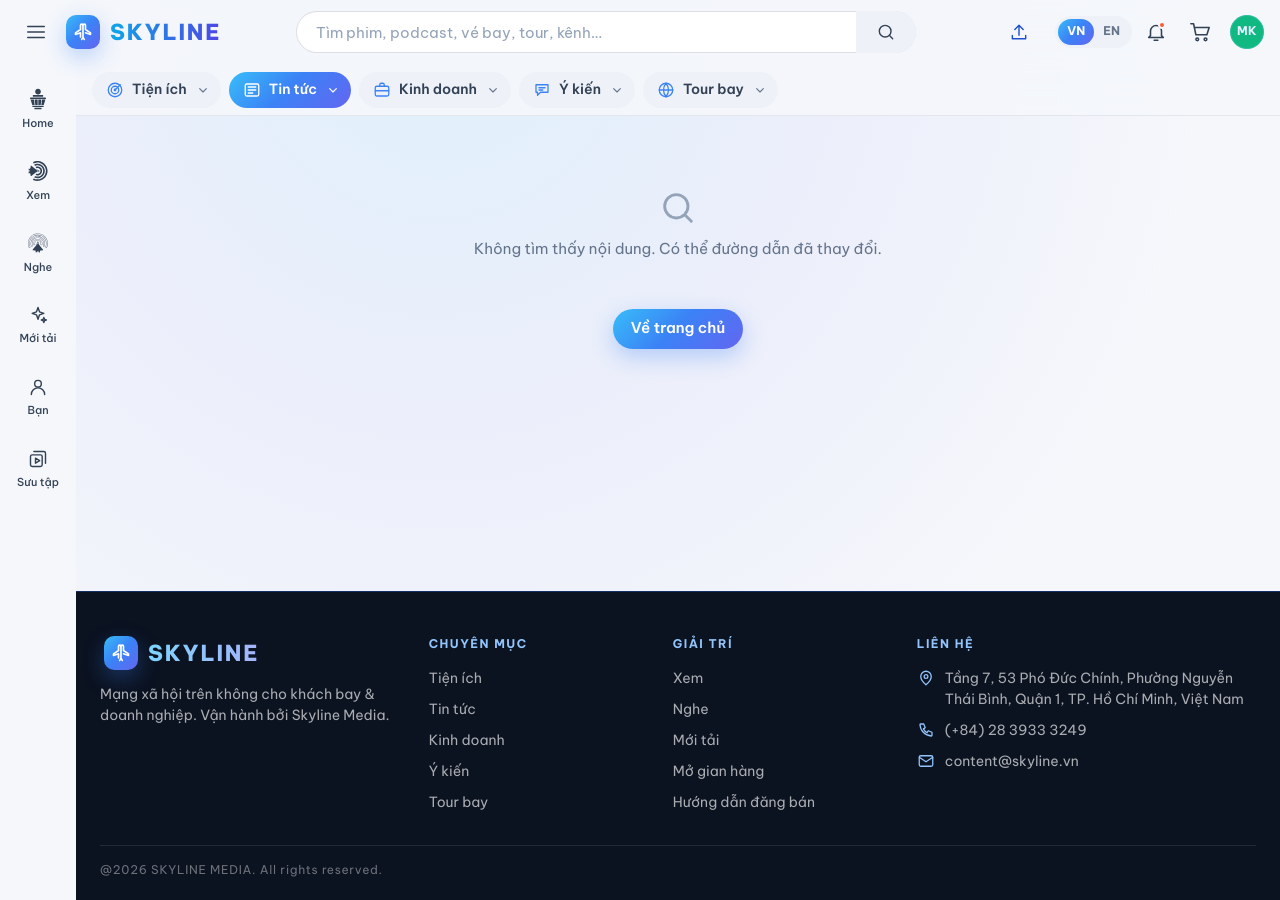
==== bai-viet.html @ ab8422c9 "Thay đổi icon" ====
<!DOCTYPE html>
<html lang="vi">
    <head>
        <meta charset="UTF-8" />
        <meta name="viewport" content="width=device-width, initial-scale=1.0" />
        <meta name="theme-color" content="#f5f7fb" />
        <title>Bài viết | SKYLINE</title>
        <meta name="description" content="SKYLINE: mạng xã hội trên không cho khách bay và doanh nghiệp. Xem phim, nghe podcast, tiện ích bay, vé bay, tour và mua sắm ngay trên chuyến bay." />
        <link rel="icon" href="./images/favicon.svg" type="image/svg+xml" />

        <link rel="preconnect" href="https://fonts.googleapis.com">
        <link rel="preconnect" href="https://fonts.gstatic.com" crossorigin>
        <link href="https://fonts.googleapis.com/css2?family=Be+Vietnam+Pro:wght@400;500;600;700;800&display=swap" rel="stylesheet">
        <!-- ?v=...: đổi mỗi lần sửa CSS/JS để trình duyệt tải bản mới thay vì dùng cache -->
        <link rel="stylesheet" href="./css/style.css?v=20261027-1" />
    </head>
    <body data-page="article">
        <header class="header" id="site-header"></header>
        <aside class="sidebar" id="sidebar" aria-label="Điều hướng"></aside>

        <div class="shell">
            <main class="page" id="page"></main>
            <footer class="footer" id="site-footer"></footer>
        </div>

        <script src="./js/data.js?v=20261027-1"></script>
        <script src="./js/icons.js?v=20261027-1"></script>
        <script src="./js/layout.js?v=20261027-1"></script>
        <script src="./js/main.js?v=20261027-1"></script>
    </body>
</html>
---- css/style.css ----
@charset "UTF-8";
html,
body,
div,
span,
applet,
object,
iframe,
h1,
h2,
h3,
h4,
h5,
h6,
p,
blockquote,
pre,
a,
abbr,
acronym,
address,
big,
cite,
code,
del,
dfn,
em,
img,
ins,
kbd,
q,
s,
samp,
small,
strike,
sub,
sup,
tt,
var,
u,
i,
center,
dl,
dt,
dd,
ol,
ul,
li,
fieldset,
form,
label,
legend,
table,
caption,
tbody,
tfoot,
thead,
tr,
th,
td,
article,
aside,
canvas,
details,
embed,
figure,
figcaption,
footer,
header,
hgroup,
menu,
nav,
output,
ruby,
section,
summary,
time,
mark,
audio,
video {
  margin: 0;
  padding: 0;
  border: 0;
  font-size: 100%;
  font: inherit;
  vertical-align: baseline;
}

/* HTML5 display-role reset for older browsers */
article,
aside,
details,
figcaption,
figure,
footer,
header,
hgroup,
menu,
nav,
section {
  display: block;
}

body {
  line-height: 1.3;
}

ol,
ul {
  list-style: none;
}

blockquote,
q {
  quotes: none;
}

blockquote:before,
blockquote:after,
q:before,
q:after {
  content: "";
  content: none;
}

table {
  border-collapse: collapse;
  border-spacing: 0;
}

html {
  box-sizing: border-box;
  -ms-text-size-adjust: 100%;
  -webkit-text-size-adjust: 100%;
  color-scheme: light;
}

*,
*:before,
*:after {
  box-sizing: border-box;
  -webkit-tap-highlight-color: transparent;
}

[hidden] {
  display: none !important;
}

body {
  font-family: "Be Vietnam Pro", system-ui, sans-serif;
  font-size: 15px;
  line-height: 1.5;
  color: #0f172a;
  background: #f5f7fb;
  text-rendering: geometricPrecision;
  -webkit-font-smoothing: antialiased;
}

input,
textarea,
select,
button {
  font-family: inherit;
  font-size: inherit;
  color: inherit;
  border: 0;
  outline: none;
  background: transparent;
}

button,
label {
  cursor: pointer;
}

a {
  color: inherit;
  text-decoration: none;
}

img {
  display: block;
  max-width: 100%;
}

strong {
  font-weight: 700;
}

::selection {
  background: rgba(59, 130, 246, 0.35);
}

:focus-visible {
  outline: 2px solid #3b82f6;
  outline-offset: 2px;
}

* {
  scrollbar-color: #cbd5e1 transparent;
}

.container {
  width: 100%;
  max-width: 1680px;
  margin: 0 auto;
  padding: 24px 24px 56px;
}
.container--narrow {
  max-width: 860px;
}

.muted {
  color: #64748b;
}

.center {
  text-align: center;
}

.mt-16 {
  margin-top: 16px;
}

.link {
  font-size: 13px;
  font-weight: 600;
  color: #1e4fd1;
}
.link:hover {
  color: #1e4fd1;
}

/* ---------------- Icon & avatar ---------------- */
.icon {
  width: 20px;
  height: 20px;
  flex-shrink: 0;
  fill: none;
  stroke: currentColor;
  stroke-width: 1.7;
  stroke-linecap: round;
  stroke-linejoin: round;
}

.icon--fill {
  fill: currentColor !important;
  stroke: none !important;
}

.avatar {
  display: inline-flex;
  align-items: center;
  justify-content: center;
  flex-shrink: 0;
  width: 40px;
  height: 40px;
  border-radius: 50%;
  color: #e8f0ff;
  font-size: 14px;
  font-weight: 700;
  letter-spacing: 0.02em;
  box-shadow: 0 0 0 1px rgba(147, 197, 253, 0.25) inset;
}
.avatar--xs {
  width: 24px;
  height: 24px;
  font-size: 10px;
}
.avatar--sm {
  width: 34px;
  height: 34px;
  font-size: 12px;
}
.avatar--lg {
  width: 72px;
  height: 72px;
  font-size: 24px;
}
.avatar--xl {
  width: 112px;
  height: 112px;
  font-size: 36px;
  font-family: "Be Vietnam Pro", system-ui, sans-serif;
  box-shadow: 0 0 0 3px #f5f7fb, 0 0 0 5px #2563eb, 0 10px 30px rgba(15, 23, 42, 0.08);
}

.verified {
  display: inline-flex;
  margin-left: 4px;
  vertical-align: -3px;
  color: #3b82f6;
}
.verified .icon {
  width: 16px;
  height: 16px;
}

/* ---------------- Nút ---------------- */
.btn {
  display: inline-flex;
  align-items: center;
  justify-content: center;
  gap: 8px;
  height: 40px;
  padding: 0 18px;
  border-radius: 999px;
  font-weight: 600;
  white-space: nowrap;
  transition: background-color 0.2s, color 0.2s, box-shadow 0.2s, transform 0.15s, filter 0.2s;
}
.btn:active {
  transform: scale(0.97);
}
.btn--sm {
  height: 34px;
  padding: 0 14px;
  font-size: 13px;
}
.btn--sm .icon {
  width: 17px;
  height: 17px;
}
.btn--lg {
  height: 50px;
  padding: 0 26px;
  font-size: 16px;
}
.btn--block {
  width: 100%;
}
.btn--primary {
  background: linear-gradient(135deg, #38bdf8 0%, #3b82f6 48%, #6366f1 100%);
  color: #ffffff;
  box-shadow: 0 8px 22px rgba(59, 130, 246, 0.32);
}
.btn--primary:hover {
  filter: brightness(1.08);
  box-shadow: 0 10px 28px rgba(37, 99, 235, 0.35);
}
.btn--accent {
  background: rgba(255, 90, 54, 0.1);
  color: #e8461f;
  box-shadow: 0 0 0 1px rgba(255, 90, 54, 0.4) inset;
}
.btn--accent:hover {
  background: #ff5a36;
  color: #fff;
}
.btn--outline {
  box-shadow: 0 0 0 1px rgba(15, 23, 42, 0.14) inset;
}
.btn--outline:hover {
  box-shadow: 0 0 0 1px #3b82f6 inset;
  color: #1e4fd1;
}
.btn--soft {
  background: #eef2f8;
}
.btn--soft:hover {
  background: #e2e8f0;
}
.btn--ghost {
  color: #1e4fd1;
}
.btn--ghost:hover {
  background: rgba(59, 130, 246, 0.1);
}
.btn--glass {
  background: rgba(255, 255, 255, 0.1);
  color: #fff;
  backdrop-filter: blur(8px);
  box-shadow: 0 0 0 1px rgba(255, 255, 255, 0.15) inset;
}
.btn--glass:hover {
  background: rgba(255, 255, 255, 0.18);
}
.btn[data-follow].is-on {
  background: #eef2f8;
  color: #334155;
  box-shadow: none;
  filter: none;
}

.icon-btn {
  position: relative;
  display: inline-flex;
  align-items: center;
  justify-content: center;
  width: 40px;
  height: 40px;
  border-radius: 50%;
  flex-shrink: 0;
  color: #334155;
  transition: background-color 0.2s, color 0.2s;
}
.icon-btn:hover {
  background: #eef2f8;
  color: #0f172a;
}
.icon-btn .icon {
  width: 22px;
  height: 22px;
}
.icon-btn--primary {
  background: linear-gradient(135deg, #38bdf8 0%, #3b82f6 48%, #6366f1 100%);
  color: #ffffff;
}
.icon-btn--primary .icon {
  fill: currentColor;
}
.icon-btn--primary:hover {
  background: linear-gradient(135deg, #38bdf8 0%, #3b82f6 48%, #6366f1 100%);
  color: #ffffff;
  filter: brightness(1.08);
}
.icon-btn--lg {
  width: 62px;
  height: 62px;
}
.icon-btn--lg .icon {
  width: 28px;
  height: 28px;
}
.icon-btn .badge {
  position: absolute;
  top: 2px;
  right: 0;
  min-width: 18px;
  height: 18px;
  padding: 0 5px;
  border-radius: 9px;
  background: linear-gradient(135deg, #38bdf8 0%, #3b82f6 48%, #6366f1 100%);
  color: #ffffff;
  font-size: 11px;
  font-weight: 800;
  line-height: 18px;
  text-align: center;
}
.icon-btn .dot {
  position: absolute;
  top: 9px;
  right: 10px;
  width: 8px;
  height: 8px;
  border-radius: 50%;
  background: #ff5a36;
  border: 2px solid #f5f7fb;
}

/* ---------------- Nhãn ---------------- */
.pill {
  display: inline-flex;
  align-items: center;
  gap: 5px;
  height: 24px;
  padding: 0 11px;
  border-radius: 999px;
  background: linear-gradient(135deg, #38bdf8 0%, #3b82f6 48%, #6366f1 100%);
  color: #ffffff;
  font-size: 12px;
  font-weight: 700;
  letter-spacing: 0.02em;
}
.pill .icon {
  width: 14px;
  height: 14px;
}
.pill--soft {
  background: rgba(59, 130, 246, 0.12);
  color: #1e4fd1;
  box-shadow: 0 0 0 1px rgba(59, 130, 246, 0.25) inset;
}
.pill--new {
  position: absolute;
  top: 8px;
  left: 8px;
}

.sale-tag {
  position: absolute;
  top: 10px;
  left: 10px;
  padding: 2px 8px;
  border-radius: 6px;
  background: #ff5a36;
  color: #fff;
  font-size: 12px;
  font-weight: 700;
}
.sale-tag--inline {
  position: static;
}

.stars {
  display: inline-flex;
  align-items: center;
  gap: 3px;
  font-weight: 600;
}
.stars .icon {
  width: 15px;
  height: 15px;
  fill: #3b82f6;
  stroke: #3b82f6;
}

.price {
  display: flex;
  align-items: baseline;
  flex-wrap: wrap;
  gap: 2px 8px;
}
.price small {
  font-size: 12px;
  color: #64748b;
}
.price strong {
  color: #ff5a36;
  font-size: 16px;
}
.price del {
  color: #94a3b8;
  font-size: 13px;
}
.price--lg {
  align-items: center;
  margin: 18px 0;
  padding: 16px 18px;
  border-radius: 10px;
  background: linear-gradient(90deg, rgba(255, 90, 54, 0.1), rgba(255, 90, 54, 0.02));
  box-shadow: 0 0 0 1px rgba(255, 90, 54, 0.2) inset;
}
.price--lg strong {
  font-family: "Be Vietnam Pro", system-ui, sans-serif;
  font-size: 32px;
}
.price--lg del {
  font-size: 15px;
}

.status {
  display: inline-flex;
  align-items: center;
  gap: 6px;
  padding: 3px 10px;
  border-radius: 999px;
  font-size: 12px;
  font-weight: 600;
  white-space: nowrap;
}
.status::before {
  content: "";
  width: 6px;
  height: 6px;
  border-radius: 50%;
  background: currentColor;
}
.status--live {
  color: #0284c7;
  background: rgba(2, 132, 199, 0.12);
}
.status--live::before {
  animation: blink 1.4s infinite;
}
.status--ok {
  color: #10b981;
  background: rgba(16, 185, 129, 0.12);
}
.status--warn {
  color: #f59e0b;
  background: rgba(245, 158, 11, 0.12);
}
.status--done {
  color: #64748b;
  background: rgba(100, 116, 139, 0.12);
}

@keyframes blink {
  50% {
    opacity: 0.25;
  }
}
/* ---------------- Ảnh thu nhỏ ---------------- */
.thumb {
  position: relative;
  display: block;
  overflow: hidden;
  border-radius: 10px;
  background: #eef2f8;
}
.thumb img {
  width: 100%;
  height: 100%;
  object-fit: cover;
  transition: transform 0.5s cubic-bezier(0.2, 0.8, 0.2, 1), filter 0.3s;
}
.thumb--video {
  aspect-ratio: 16/9;
}
.thumb--square {
  aspect-ratio: 1;
}
.thumb__time {
  position: absolute;
  right: 6px;
  bottom: 6px;
  padding: 1px 7px;
  border-radius: 5px;
  background: rgba(11, 18, 32, 0.85);
  color: #fff;
  font-size: 12px;
  font-weight: 600;
}
.thumb__tag {
  position: absolute;
  left: 6px;
  bottom: 6px;
  display: inline-flex;
  align-items: center;
  gap: 4px;
  padding: 2px 8px;
  border-radius: 5px;
  background: rgba(11, 18, 32, 0.85);
  color: #93c5fd;
  font-size: 11px;
  font-weight: 600;
}
.thumb__tag .icon {
  width: 13px;
  height: 13px;
}
.thumb__progress {
  position: absolute;
  left: 0;
  right: 0;
  bottom: 0;
  height: 4px;
  background: rgba(255, 255, 255, 0.2);
}
.thumb__progress span {
  display: block;
  height: 100%;
  background: linear-gradient(135deg, #38bdf8 0%, #3b82f6 48%, #6366f1 100%);
}

a:hover > .thumb img,
a.thumb:hover img {
  transform: scale(1.05);
}

/* ---------------- Biểu mẫu ---------------- */
.field {
  display: grid;
  gap: 6px;
  margin-bottom: 16px;
}
.field > span {
  font-size: 13px;
  font-weight: 600;
  color: #334155;
}
.field input,
.field select,
.field textarea {
  width: 100%;
  padding: 12px 14px;
  border-radius: 10px;
  background: #ffffff;
  box-shadow: 0 0 0 1px rgba(15, 23, 42, 0.14) inset;
  transition: box-shadow 0.2s;
}
.field input:focus,
.field select:focus,
.field textarea:focus {
  box-shadow: 0 0 0 1px #3b82f6 inset, 0 0 0 4px rgba(59, 130, 246, 0.12);
}
.field input::placeholder,
.field select::placeholder,
.field textarea::placeholder {
  color: #94a3b8;
}
.field select option {
  background: #ffffff;
}
.field textarea {
  resize: vertical;
}

.field-row {
  display: grid;
  grid-template-columns: 1fr 1fr;
  gap: 0 14px;
}

.empty {
  display: grid;
  justify-items: center;
  gap: 10px;
  padding: 48px 16px;
  color: #64748b;
  text-align: center;
}
.empty .icon {
  width: 40px;
  height: 40px;
  color: #94a3b8;
}

/* ================= Header ================= */
.header {
  position: fixed;
  top: 0;
  left: 0;
  right: 0;
  z-index: 100;
  display: flex;
  align-items: center;
  justify-content: space-between;
  gap: 16px;
  height: 64px;
  padding: 0 16px;
  background: rgba(245, 247, 251, 0.92);
  backdrop-filter: blur(14px);
}
.header__left, .header__right {
  display: flex;
  align-items: center;
  gap: 6px;
}
.header__right {
  gap: 4px;
}
.header__search-mobile {
  display: none;
}
.header__sell {
  margin-right: 4px;
}
.header__me {
  margin-left: 6px;
  border-radius: 50%;
  transition: box-shadow 0.2s;
}
.header__me:hover {
  box-shadow: 0 0 0 2px #3b82f6;
}

.logo {
  display: flex;
  align-items: center;
  gap: 10px;
  margin-left: 4px;
}
.logo__mark {
  display: inline-flex;
  align-items: center;
  justify-content: center;
  width: 34px;
  height: 34px;
  border-radius: 10px;
  background: linear-gradient(135deg, #38bdf8 0%, #3b82f6 48%, #6366f1 100%);
  color: #ffffff;
  box-shadow: 0 8px 22px rgba(59, 130, 246, 0.32);
}
.logo__mark .icon {
  width: 20px;
  height: 20px;
  stroke-width: 2;
}
.logo__text {
  font-family: "Be Vietnam Pro", system-ui, sans-serif;
  font-size: 22px;
  font-weight: 800;
  letter-spacing: 0.08em;
  background: linear-gradient(90deg, #0ea5e9 0%, #4f46e5 100%);
  -webkit-background-clip: text;
  background-clip: text;
  color: transparent;
}

.search {
  display: flex;
  flex: 0 1 620px;
  height: 42px;
  border-radius: 999px;
  background: #ffffff;
  box-shadow: 0 0 0 1px rgba(15, 23, 42, 0.14) inset;
  overflow: hidden;
  transition: box-shadow 0.2s;
}
.search:focus-within {
  box-shadow: 0 0 0 1px #3b82f6 inset, 0 0 0 4px rgba(59, 130, 246, 0.12);
}
.search__input {
  flex: 1;
  min-width: 0;
  padding: 0 20px;
}
.search__input::placeholder {
  color: #94a3b8;
}
.search__btn {
  width: 60px;
  display: flex;
  align-items: center;
  justify-content: center;
  background: #eef2f8;
  color: #334155;
}
.search__btn:hover {
  color: #1e4fd1;
}
.search--page {
  max-width: 720px;
  height: 50px;
  margin: 0 0 18px;
}

.lang {
  display: flex;
  padding: 3px;
  border-radius: 999px;
  background: #eef2f8;
  font-size: 12px;
  font-weight: 700;
}
.lang a {
  padding: 4px 9px;
  border-radius: 999px;
  color: #64748b;
}
.lang a.active {
  background: linear-gradient(135deg, #38bdf8 0%, #3b82f6 48%, #6366f1 100%);
  color: #ffffff;
}

/* ================= Menu ngang: chuyên mục (kiểu thanh chip YouTube) ================= */
.topnav {
  position: fixed;
  top: 64px;
  left: 232px;
  right: 0;
  z-index: 95;
  height: 52px;
  padding: 0 16px;
  background: rgba(245, 247, 251, 0.92);
  backdrop-filter: blur(14px);
  border-bottom: 1px solid rgba(15, 23, 42, 0.07);
  transition: left 0.25s cubic-bezier(0.2, 0.8, 0.2, 1);
}
.topnav__track {
  display: flex;
  align-items: center;
  gap: 8px;
  height: 100%;
}
.topnav__item {
  position: relative;
  height: 100%;
  display: flex;
  align-items: center;
}
.topnav__link {
  display: inline-flex;
  align-items: center;
  gap: 8px;
  height: 36px;
  padding: 0 14px;
  border-radius: 999px;
  background: #eef2f8;
  font-size: 14px;
  font-weight: 600;
  white-space: nowrap;
  color: #334155;
  transition: background-color 0.2s, color 0.2s;
}
.topnav__link .icon {
  width: 18px;
  height: 18px;
  color: #3b82f6;
}
.topnav__caret {
  width: 16px !important;
  height: 16px !important;
  margin-right: -4px;
  color: #64748b !important;
  transition: transform 0.2s;
}
.topnav__item:hover .topnav__link, .topnav__item:focus-within .topnav__link {
  background: #e2e8f0;
  color: #0f172a;
}
.topnav__item:hover .topnav__caret, .topnav__item:focus-within .topnav__caret {
  transform: rotate(180deg);
}
.topnav__item.active .topnav__link {
  background: linear-gradient(135deg, #38bdf8 0%, #3b82f6 48%, #6366f1 100%);
  color: #ffffff;
}
.topnav__item.active .topnav__link .icon,
.topnav__item.active .topnav__link .topnav__caret {
  color: #ffffff !important;
}
.topnav__menu {
  position: absolute;
  top: calc(100% - 4px);
  left: 0;
  min-width: 260px;
  padding: 8px;
  border-radius: 14px;
  background: #ffffff;
  box-shadow: 0 0 0 1px rgba(15, 23, 42, 0.14), 0 20px 50px rgba(15, 23, 42, 0.16);
  opacity: 0;
  visibility: hidden;
  transform: translateY(6px);
  transition: opacity 0.18s, transform 0.18s cubic-bezier(0.2, 0.8, 0.2, 1), visibility 0.18s;
}
.topnav__menu a {
  display: grid;
  gap: 1px;
  padding: 10px 12px;
  border-radius: 10px;
  transition: background-color 0.15s;
}
.topnav__menu a:hover {
  background: #eef2f8;
}
.topnav__menu a:hover strong {
  color: #1e4fd1;
}
.topnav__menu strong {
  font-size: 14px;
  font-weight: 600;
}
.topnav__menu small {
  font-size: 12px;
  color: #64748b;
}
.topnav__item:hover .topnav__menu, .topnav__item:focus-within .topnav__menu {
  opacity: 1;
  visibility: visible;
  transform: none;
}

/* ================= Sidebar (menu dọc) ================= */
.sidebar {
  position: fixed;
  top: 64px;
  bottom: 0;
  left: 0;
  z-index: 90;
  width: 232px;
  padding: 10px 12px 24px;
  overflow-y: auto;
  background: #f5f7fb;
  scrollbar-width: thin;
  transition: transform 0.25s cubic-bezier(0.2, 0.8, 0.2, 1), width 0.25s cubic-bezier(0.2, 0.8, 0.2, 1);
}

.nav-group {
  padding: 8px 0;
  border-bottom: 1px solid rgba(15, 23, 42, 0.07);
}
.nav-group:last-of-type {
  border-bottom: 0;
}
.nav-group__title {
  padding: 6px 12px;
  font-size: 11px;
  font-weight: 700;
  letter-spacing: 0.12em;
  text-transform: uppercase;
  color: #1d4ed8;
}

.nav-item {
  position: relative;
  display: flex;
  align-items: center;
  gap: 16px;
  height: 44px;
  padding: 0 12px;
  border-radius: 10px;
  font-weight: 500;
  color: #334155;
  transition: background-color 0.15s, color 0.15s;
}
.nav-item:hover {
  background: #ffffff;
  color: #0f172a;
}
.nav-item.active {
  background: linear-gradient(90deg, rgba(59, 130, 246, 0.16), rgba(59, 130, 246, 0.04));
  color: #1e4fd1;
  font-weight: 700;
}
.nav-item.active .icon {
  color: #3b82f6;
  stroke-width: 2;
}
.nav-item.active::before {
  content: "";
  position: absolute;
  left: -12px;
  top: 10px;
  bottom: 10px;
  width: 3px;
  border-radius: 0 3px 3px 0;
  background: linear-gradient(135deg, #38bdf8 0%, #3b82f6 48%, #6366f1 100%);
}
.nav-item__label {
  overflow: hidden;
  white-space: nowrap;
  text-overflow: ellipsis;
}
.nav-item--channel {
  gap: 14px;
  font-size: 14px;
}

.sidebar__foot {
  padding: 16px 12px 0;
  font-size: 12px;
  color: #94a3b8;
}

body.sidebar-mini .sidebar {
  width: 76px;
  padding: 6px 4px;
}
body.sidebar-mini .nav-group {
  padding: 4px 0;
  border-bottom: 0;
}
body.sidebar-mini .nav-group__title {
  display: none;
}
body.sidebar-mini .nav-group--full {
  display: none;
}
body.sidebar-mini .nav-item {
  flex-direction: column;
  justify-content: center;
  gap: 5px;
  height: 72px;
  padding: 0 2px;
  font-size: 11px;
  text-align: center;
}
body.sidebar-mini .nav-item__label {
  max-width: 100%;
}
body.sidebar-mini .nav-item.active {
  background: transparent;
}
body.sidebar-mini .nav-item.active::before {
  display: none;
}
body.sidebar-mini .nav-item.active .icon {
  padding: 4px 10px;
  width: 46px;
  height: 30px;
  border-radius: 999px;
  background: rgba(59, 130, 246, 0.16);
}
body.sidebar-mini .shell {
  margin-left: 76px;
}
body.sidebar-mini .topnav,
body.sidebar-mini .mini-player {
  left: 76px;
}

/* ================= Khung nội dung ================= */
.shell {
  margin-left: 232px;
  padding-top: 116px;
  min-height: 100vh;
  display: flex;
  flex-direction: column;
  background: radial-gradient(ellipse at 30% 0%, rgba(56, 189, 248, 0.12) 0%, rgba(99, 102, 241, 0.06) 35%, rgba(99, 102, 241, 0) 65%) no-repeat;
  transition: margin-left 0.25s cubic-bezier(0.2, 0.8, 0.2, 1);
}

.page {
  flex: 1;
}

body.has-player .shell {
  padding-bottom: 68px;
}

.sidebar-backdrop {
  display: none;
}

/* ================= Footer ================= */
.footer {
  margin-top: 24px;
  padding: 44px 24px 20px;
  background: #0b1220;
  border-top: 1px solid rgba(37, 99, 235, 0.35);
  color: rgba(255, 255, 255, 0.65);
  font-size: 14px;
}
.footer .logo__text {
  background: linear-gradient(90deg, #7dd3fc 0%, #a5b4fc 100%);
  -webkit-background-clip: text;
  background-clip: text;
}
.footer__grid {
  display: grid;
  grid-template-columns: 1.4fr 1fr 1fr 1.6fr;
  gap: 32px;
  max-width: 1680px;
  margin: 0 auto;
}
.footer__brand p {
  margin-top: 14px;
  max-width: 300px;
}
.footer__col {
  display: flex;
  flex-direction: column;
  gap: 10px;
}
.footer__col h4 {
  margin-bottom: 4px;
  color: #93c5fd;
  font-size: 12px;
  font-weight: 700;
  letter-spacing: 0.12em;
  text-transform: uppercase;
}
.footer__col a:hover {
  color: #d3e2ff;
}
.footer__contact p, .footer__contact a {
  display: flex;
  gap: 10px;
}
.footer__contact p .icon, .footer__contact a .icon {
  width: 18px;
  height: 18px;
  margin-top: 1px;
  color: #93c5fd;
}
.footer__bottom {
  max-width: 1680px;
  margin: 32px auto 0;
  padding-top: 16px;
  border-top: 1px solid rgba(255, 255, 255, 0.1);
  font-size: 12px;
  letter-spacing: 0.06em;
  color: rgba(255, 255, 255, 0.4);
}

/* ================= Thanh tab mobile ================= */
.tabbar {
  display: none;
}

/* ================= Mini player ================= */
.mini-player {
  position: fixed;
  left: 232px;
  right: 0;
  bottom: 0;
  z-index: 95;
  display: flex;
  align-items: center;
  gap: 16px;
  height: 68px;
  padding: 0 16px;
  background: rgba(11, 18, 32, 0.97);
  backdrop-filter: blur(14px);
  color: #fff;
  box-shadow: 0 -10px 30px rgba(15, 23, 42, 0.25);
  transition: left 0.25s cubic-bezier(0.2, 0.8, 0.2, 1);
}
.mini-player .icon-btn {
  color: rgba(255, 255, 255, 0.85);
}
.mini-player .icon-btn:hover {
  background: rgba(255, 255, 255, 0.1);
  color: #fff;
}
.mini-player__info {
  display: flex;
  align-items: center;
  gap: 12px;
  min-width: 0;
  width: 280px;
}
.mini-player__info img {
  width: 46px;
  height: 46px;
  border-radius: 8px;
}
.mini-player__info span {
  display: grid;
  min-width: 0;
}
.mini-player__info strong,
.mini-player__info small {
  overflow: hidden;
  white-space: nowrap;
  text-overflow: ellipsis;
}
.mini-player__info small {
  color: rgba(255, 255, 255, 0.55);
}
.mini-player__controls {
  display: flex;
  align-items: center;
  gap: 4px;
}
.mini-player__progress {
  flex: 1;
  min-width: 0;
}
.mini-player.is-playing .runway__fill {
  animation: progress 90s linear forwards;
}
.mini-player__time {
  font-size: 12px;
  color: rgba(255, 255, 255, 0.6);
}

/* ================= Thanh Player kiểu đường băng (theo bộ thiết kế Player) ================= */
.runway {
  position: relative;
  padding: 9px 0;
}
.runway::before, .runway::after {
  content: "";
  position: absolute;
  left: 6px;
  right: 6px;
  height: 2px;
  background: repeating-linear-gradient(90deg, #a4a8b3 0 14px, transparent 14px 26px);
  transition: background 0.3s;
}
.runway::before {
  top: 2px;
}
.runway::after {
  bottom: 2px;
}
.runway__track {
  position: relative;
  display: block;
  height: 10px;
  border-radius: 999px;
  background: #3f4247;
}
.runway__fill {
  position: relative;
  display: block;
  min-width: 10px;
  height: 100%;
  border-radius: 999px;
  background: #a4a8b3;
  transition: background 0.3s;
}
.runway__plane {
  position: absolute;
  right: -12px;
  top: 50%;
  width: 26px !important;
  height: 26px !important;
  color: #a4a8b3;
  transform: translateY(-50%);
  filter: drop-shadow(0 1px 2px rgba(0, 0, 0, 0.5));
}
.runway.is-running::before, .runway.is-running::after {
  background: repeating-linear-gradient(90deg, #fff 0 14px, transparent 14px 26px);
}
.runway.is-running .runway__fill {
  background: #fff;
}
.runway.is-running .runway__plane {
  color: #fff;
}

.video-player.is-playing .runway__fill,
.audio-player.is-playing .runway__fill {
  animation: progress 120s linear forwards;
}

.toggle-btn {
  color: #fff;
}
.toggle-btn.is-off, .toggle-btn.is-off:hover {
  color: #b7b7b7;
}

@keyframes progress {
  to {
    width: 100%;
  }
}
/* ================= Thông báo nhanh ================= */
.toast {
  position: fixed;
  left: 50%;
  bottom: 90px;
  z-index: 200;
  display: flex;
  align-items: center;
  gap: 10px;
  max-width: calc(100% - 32px);
  padding: 12px 18px;
  border-radius: 12px;
  background: #0f172a;
  color: #fff;
  font-weight: 500;
  box-shadow: 0 0 0 1px rgba(59, 130, 246, 0.35), 0 20px 50px rgba(15, 23, 42, 0.16);
  opacity: 0;
  pointer-events: none;
  transform: translate(-50%, 20px);
  transition: opacity 0.25s, transform 0.25s cubic-bezier(0.2, 0.8, 0.2, 1);
}
.toast .icon {
  color: #3b82f6;
}
.toast.show {
  opacity: 1;
  transform: translate(-50%, 0);
}

.mini-player .icon-btn .icon,
.video-player__controls .icon-btn .icon,
.audio-player__controls .icon-btn .icon {
  width: 28px;
  height: 28px;
}

.nav-item .icon--fill,
.tabbar__item .icon--fill {
  width: 22px;
  height: 22px;
}

/* ---------------- Khối, tiêu đề ---------------- */
.section {
  margin-top: 44px;
}
.section--tight {
  margin-top: 28px;
}

.section-head {
  display: flex;
  align-items: center;
  justify-content: space-between;
  gap: 12px;
  margin-bottom: 16px;
}
.section-head h2 {
  display: flex;
  align-items: center;
  gap: 10px;
  font-family: "Be Vietnam Pro", system-ui, sans-serif;
  font-size: 24px;
  font-weight: 800;
  letter-spacing: -0.02em;
}
.section-head h2 .icon {
  color: #3b82f6;
}
.section-head__more {
  display: inline-flex;
  align-items: center;
  gap: 2px;
  font-size: 14px;
  font-weight: 600;
  color: #1e4fd1;
}
.section-head__more .icon {
  width: 16px;
  height: 16px;
}
.section-head__more:hover {
  color: #1e4fd1;
}

.panel {
  padding: 18px;
  border-radius: 16px;
  background: linear-gradient(160deg, #ffffff 0%, #fbfcfe 100%);
  box-shadow: 0 0 0 1px rgba(15, 23, 42, 0.07), 0 1px 2px rgba(15, 23, 42, 0.04), 0 2px 8px rgba(15, 23, 42, 0.04);
}
.panel__head {
  display: flex;
  align-items: center;
  justify-content: space-between;
  gap: 8px;
  margin-bottom: 14px;
}
.panel__head h2 {
  display: flex;
  align-items: center;
  gap: 8px;
  font-size: 16px;
  font-weight: 700;
}
.panel__head h2 .icon {
  color: #3b82f6;
}
.panel > h2 {
  font-family: "Be Vietnam Pro", system-ui, sans-serif;
  font-size: 20px;
  font-weight: 800;
  letter-spacing: -0.02em;
  margin-bottom: 12px;
}
.panel > p {
  margin-bottom: 10px;
  color: #334155;
}
.panel .mt {
  margin-top: 28px;
}

.side-title {
  margin-bottom: 14px;
  font-family: "Be Vietnam Pro", system-ui, sans-serif;
  font-size: 20px;
  font-weight: 800;
  letter-spacing: -0.02em;
}

.page-head {
  display: flex;
  align-items: center;
  gap: 18px;
  margin: 0 0 24px;
}
.page-head h1 {
  font-family: "Be Vietnam Pro", system-ui, sans-serif;
  font-size: 32px;
  font-weight: 800;
  letter-spacing: -0.02em;
  line-height: 1.15;
}
.page-head p {
  margin-top: 4px;
  color: #64748b;
}
.page-head__icon {
  display: inline-flex;
  align-items: center;
  justify-content: center;
  flex-shrink: 0;
  width: 58px;
  height: 58px;
  border-radius: 18px;
  background: linear-gradient(135deg, #38bdf8 0%, #3b82f6 48%, #6366f1 100%);
  color: #ffffff;
  box-shadow: 0 8px 22px rgba(59, 130, 246, 0.32);
}
.page-head__icon .icon {
  width: 28px;
  height: 28px;
  stroke-width: 1.9;
}

.breadcrumb {
  display: flex;
  align-items: center;
  flex-wrap: wrap;
  gap: 4px;
  margin-bottom: 16px;
  font-size: 13px;
  color: #64748b;
}
.breadcrumb a:hover {
  color: #1e4fd1;
}
.breadcrumb .icon {
  width: 14px;
  height: 14px;
}

/* ---------------- Chip lọc, tab ---------------- */
.chips {
  display: flex;
  gap: 8px;
  margin-bottom: 20px;
  overflow-x: auto;
  scrollbar-width: none;
}
.chips::-webkit-scrollbar {
  display: none;
}

.chip {
  flex-shrink: 0;
  height: 34px;
  padding: 0 15px;
  border-radius: 9px;
  background: #eef2f8;
  font-size: 14px;
  font-weight: 500;
  color: #334155;
  transition: background-color 0.15s, color 0.15s;
}
.chip:hover {
  background: #e2e8f0;
  color: #0f172a;
}
.chip.active {
  background: #0f172a;
  color: #fff;
  font-weight: 600;
}

.seg {
  display: flex;
  padding: 3px;
  border-radius: 999px;
  background: #eef2f8;
}
.seg button {
  padding: 4px 12px;
  border-radius: 999px;
  font-size: 13px;
  font-weight: 600;
  color: #64748b;
}
.seg button.active {
  background: linear-gradient(135deg, #38bdf8 0%, #3b82f6 48%, #6366f1 100%);
  color: #ffffff;
}

.tabs {
  display: flex;
  gap: 4px;
  margin-bottom: 24px;
  border-bottom: 1px solid rgba(15, 23, 42, 0.14);
  overflow-x: auto;
  scrollbar-width: none;
}
.tabs::-webkit-scrollbar {
  display: none;
}
.tabs__item {
  position: relative;
  display: inline-flex;
  align-items: center;
  gap: 8px;
  flex-shrink: 0;
  padding: 12px 16px;
  font-weight: 600;
  color: #64748b;
}
.tabs__item .icon {
  width: 18px;
  height: 18px;
}
.tabs__item small {
  padding: 1px 7px;
  border-radius: 999px;
  background: #eef2f8;
  font-size: 11px;
}
.tabs__item::after {
  content: "";
  position: absolute;
  left: 12px;
  right: 12px;
  bottom: -1px;
  height: 2px;
  border-radius: 2px;
  background: linear-gradient(135deg, #38bdf8 0%, #3b82f6 48%, #6366f1 100%);
  transform: scaleX(0);
  transition: transform 0.2s cubic-bezier(0.2, 0.8, 0.2, 1);
}
.tabs__item:hover {
  color: #0f172a;
}
.tabs__item.active {
  color: #1e4fd1;
}
.tabs__item.active .icon {
  color: #3b82f6;
}
.tabs__item.active::after {
  transform: scaleX(1);
}

/* ---------------- Lưới ---------------- */
.media-grid {
  display: grid;
  grid-template-columns: repeat(auto-fill, minmax(260px, 1fr));
  gap: 30px 18px;
}

.product-grid {
  display: grid;
  grid-template-columns: repeat(auto-fill, minmax(210px, 1fr));
  gap: 18px;
}
.product-grid--3 {
  grid-template-columns: repeat(3, minmax(0, 1fr));
  gap: 12px;
}

.channel-grid {
  display: grid;
  grid-template-columns: repeat(auto-fill, minmax(180px, 1fr));
  gap: 16px;
}

.news-grid {
  display: grid;
  grid-template-columns: repeat(auto-fill, minmax(300px, 1fr));
  gap: 28px 18px;
}
.news-grid--2 {
  grid-template-columns: repeat(2, minmax(0, 1fr));
}

.split {
  display: grid;
  grid-template-columns: minmax(0, 1.6fr) minmax(0, 1fr);
  gap: 24px;
}

.shelf {
  display: grid;
  grid-auto-flow: column;
  grid-auto-columns: minmax(260px, 1fr);
  gap: 18px;
  overflow-x: auto;
  padding-bottom: 10px;
  scroll-snap-type: x mandatory;
  scrollbar-width: thin;
}
.shelf > * {
  scroll-snap-align: start;
}

/* ---------------- Thẻ video / audio ---------------- */
.media-card {
  position: relative;
  min-width: 0;
}
.media-card__body {
  display: flex;
  gap: 10px;
  margin-top: 12px;
}
.media-card__title {
  display: -webkit-box;
  -webkit-line-clamp: 2;
  -webkit-box-orient: vertical;
  overflow: hidden;
  font-size: 15px;
  font-weight: 600;
  line-height: 1.4;
}
.media-card__title a:hover {
  color: #1e4fd1;
}
.media-card__meta {
  margin-top: 3px;
  font-size: 13px;
  color: #64748b;
}
.media-card--audio .thumb {
  border-radius: 16px;
}

.play-fab {
  position: absolute;
  right: 10px;
  top: 10px;
  display: flex;
  align-items: center;
  justify-content: center;
  width: 46px;
  height: 46px;
  border-radius: 50%;
  background: linear-gradient(135deg, #38bdf8 0%, #3b82f6 48%, #6366f1 100%);
  color: #ffffff;
  box-shadow: 0 8px 22px rgba(59, 130, 246, 0.32);
  opacity: 0;
  transform: translateY(6px);
  transition: opacity 0.2s, transform 0.2s cubic-bezier(0.2, 0.8, 0.2, 1);
}
.play-fab .icon {
  fill: currentColor;
  margin-left: 2px;
}

.media-card:hover .play-fab,
.play-fab:focus-visible {
  opacity: 1;
  transform: none;
}

@media (hover: none) {
  .play-fab {
    opacity: 1;
    transform: none;
  }
}
.media-row {
  display: flex;
  align-items: flex-start;
  gap: 10px;
  padding: 6px;
  border-radius: 10px;
  transition: background-color 0.15s;
}
.media-row:hover {
  background: #eef2f8;
}
.media-row .thumb {
  flex: 0 0 160px;
  border-radius: 8px;
}
.media-row .thumb--square {
  flex-basis: 72px;
}
.media-row__rank {
  flex: 0 0 24px;
  align-self: center;
  font-family: "Be Vietnam Pro", system-ui, sans-serif;
  font-size: 26px;
  font-weight: 800;
  letter-spacing: -0.02em;
  text-align: center;
  background: linear-gradient(90deg, #0ea5e9 0%, #4f46e5 100%);
  -webkit-background-clip: text;
  background-clip: text;
  color: transparent;
}
.media-row__body {
  display: grid;
  gap: 2px;
  min-width: 0;
}
.media-row__body strong {
  display: -webkit-box;
  -webkit-line-clamp: 2;
  -webkit-box-orient: vertical;
  overflow: hidden;
  font-size: 14px;
  font-weight: 600;
  line-height: 1.35;
}
.media-row__body small {
  font-size: 12px;
  color: #64748b;
}

/* ---------------- Ô ảnh có chữ đè ---------------- */
.tile {
  position: relative;
  display: block;
  overflow: hidden;
  border-radius: 16px;
  background: #eef2f8;
  min-height: 0;
  color: #fff;
  box-shadow: 0 0 0 1px rgba(15, 23, 42, 0.07);
}
.tile img {
  position: absolute;
  inset: 0;
  width: 100%;
  height: 100%;
  object-fit: cover;
  transition: transform 0.5s cubic-bezier(0.2, 0.8, 0.2, 1);
}
.tile:hover img {
  transform: scale(1.06);
}
.tile__overlay {
  position: absolute;
  inset: auto 0 0 0;
  display: grid;
  gap: 2px;
  padding: 30px 12px 10px;
  background: linear-gradient(0deg, rgba(11, 18, 32, 0.92), rgba(11, 18, 32, 0));
}
.tile__overlay small {
  font-size: 11px;
  color: #93c5fd;
}
.tile__overlay strong {
  display: -webkit-box;
  -webkit-line-clamp: 2;
  -webkit-box-orient: vertical;
  overflow: hidden;
  font-size: 14px;
  line-height: 1.3;
}
.tile__play {
  position: absolute;
  top: 8px;
  right: 8px;
  display: flex;
  align-items: center;
  justify-content: center;
  width: 30px;
  height: 30px;
  border-radius: 50%;
  background: rgba(11, 18, 32, 0.6);
  color: #93c5fd;
  backdrop-filter: blur(4px);
}
.tile__play .icon {
  width: 14px;
  height: 14px;
  fill: currentColor;
}

/* ---------------- Thẻ sản phẩm / vé / tour ---------------- */
.product-card {
  display: flex;
  flex-direction: column;
  overflow: hidden;
  border-radius: 16px;
  background: linear-gradient(160deg, #ffffff 0%, #fbfcfe 100%);
  box-shadow: 0 0 0 1px rgba(15, 23, 42, 0.07), 0 1px 2px rgba(15, 23, 42, 0.04), 0 2px 8px rgba(15, 23, 42, 0.04);
  transition: box-shadow 0.25s, transform 0.25s cubic-bezier(0.2, 0.8, 0.2, 1);
}
.product-card:hover {
  box-shadow: 0 0 0 1px rgba(59, 130, 246, 0.4), 0 10px 30px rgba(15, 23, 42, 0.08);
  transform: translateY(-3px);
}
.product-card .thumb {
  border-radius: 0;
}
.product-card__body {
  display: flex;
  flex-direction: column;
  gap: 6px;
  flex: 1;
  padding: 12px 14px 14px;
}
.product-card__cat {
  font-size: 11px;
  font-weight: 700;
  text-transform: uppercase;
  letter-spacing: 0.1em;
  color: #2563eb;
}
.product-card__name {
  display: -webkit-box;
  -webkit-line-clamp: 2;
  -webkit-box-orient: vertical;
  overflow: hidden;
  min-height: 2.8em;
  font-size: 14px;
  font-weight: 600;
  line-height: 1.4;
}
.product-card__name a:hover {
  color: #1e4fd1;
}
.product-card__meta {
  display: flex;
  justify-content: space-between;
  margin-bottom: 6px;
  font-size: 12px;
  color: #64748b;
}
.product-card .btn {
  margin-top: auto;
}

.product-strip {
  display: grid;
  grid-template-columns: repeat(auto-fill, minmax(260px, 1fr));
  gap: 12px;
}

.product-mini {
  display: flex;
  gap: 12px;
  padding: 10px;
  border-radius: 16px;
  background: linear-gradient(160deg, #ffffff 0%, #fbfcfe 100%);
  box-shadow: 0 0 0 1px rgba(59, 130, 246, 0.22);
}
.product-mini img {
  width: 76px;
  height: 76px;
  border-radius: 8px;
  object-fit: cover;
}
.product-mini > div {
  display: grid;
  align-content: start;
  gap: 4px;
  min-width: 0;
}
.product-mini__name {
  overflow: hidden;
  white-space: nowrap;
  text-overflow: ellipsis;
  font-size: 14px;
  font-weight: 600;
}
.product-mini .btn {
  justify-self: start;
}

/* ---------------- Thẻ kênh, tin tức ---------------- */
.channel-card {
  display: grid;
  justify-items: center;
  gap: 6px;
  padding: 22px 12px;
  border-radius: 16px;
  background: linear-gradient(160deg, #ffffff 0%, #fbfcfe 100%);
  box-shadow: 0 0 0 1px rgba(15, 23, 42, 0.07);
  text-align: center;
}
.channel-card h3 {
  margin-top: 6px;
  font-size: 15px;
  font-weight: 700;
}
.channel-card small {
  font-size: 12px;
  color: #64748b;
}
.channel-card .btn {
  margin-top: 8px;
}

.news-card__cat {
  display: block;
  margin-top: 12px;
  font-size: 11px;
  font-weight: 700;
  letter-spacing: 0.1em;
  text-transform: uppercase;
  color: #2563eb;
}
.news-card h3 {
  margin-top: 6px;
  font-family: "Be Vietnam Pro", system-ui, sans-serif;
  font-size: 20px;
  font-weight: 800;
  letter-spacing: -0.02em;
  line-height: 1.3;
}
.news-card h3 a:hover {
  color: #1e4fd1;
}
.news-card p {
  margin-top: 6px;
  font-size: 14px;
  color: #64748b;
}

/* ---------------- Bình luận ---------------- */
.comment-list {
  display: grid;
  grid-template-columns: minmax(0, 1fr);
  gap: 2px;
}

.comment {
  display: flex;
  gap: 10px;
  padding: 12px 4px;
}
.comment__body {
  min-width: 0;
  flex: 1;
}
.comment__head {
  display: flex;
  align-items: baseline;
  gap: 8px;
}
.comment__head strong {
  font-size: 13px;
}
.comment__head small {
  font-size: 12px;
  color: #64748b;
}
.comment__text {
  margin-top: 2px;
  font-size: 14px;
  color: #334155;
}
.comment__target {
  display: inline-flex;
  align-items: center;
  gap: 4px;
  max-width: 100%;
  margin-top: 6px;
  padding: 2px 8px;
  border-radius: 6px;
  background: rgba(59, 130, 246, 0.1);
  color: #1e4fd1;
  font-size: 12px;
  font-weight: 600;
  overflow: hidden;
  white-space: nowrap;
  text-overflow: ellipsis;
}
.comment__target .icon {
  width: 14px;
  height: 14px;
}
.comment__actions {
  display: flex;
  gap: 16px;
  margin-top: 8px;
}
.comment__actions button {
  display: inline-flex;
  align-items: center;
  gap: 5px;
  font-size: 12px;
  font-weight: 600;
  color: #64748b;
}
.comment__actions button:hover {
  color: #1e4fd1;
}
.comment__actions .icon {
  width: 16px;
  height: 16px;
}

.comment-panel {
  display: flex;
  flex-direction: column;
  height: 100%;
  min-height: 0;
}
.comment-panel .comment-list {
  flex: 1;
  min-height: 0;
  overflow-y: auto;
  margin-right: -8px;
  padding-right: 8px;
  scrollbar-width: thin;
}
.comment-panel .comment + .comment {
  border-top: 1px solid rgba(15, 23, 42, 0.07);
}

.comment-form {
  display: flex;
  align-items: center;
  gap: 10px;
  margin-bottom: 12px;
}
.comment-form input {
  flex: 1;
  min-width: 0;
  padding: 10px 2px;
  border-bottom: 1px solid rgba(15, 23, 42, 0.14);
}
.comment-form input:focus {
  border-color: #3b82f6;
}
.comment-form input::placeholder {
  color: #94a3b8;
}

/* =================================================================
   Bố cục đầu trang theo bản vẽ tay (dùng cho Home và các chuyên mục):

   ┌────────┬──────────────────┬──────────┐
   │ ô 1    │                  │ Bình     │
   │ ô 2    │   KHỐI NỔI BẬT   │ luận     │
   │ ô 3    │                  │ nổi bật  │
   ├────┬───┴──┬──────┬────────┤ (Hay /   │
   │ t1 │  t2  │  t3  │   t4   │  Nhiều)  │
   └────┴──────┴──────┴────────┴──────────┘
   ================================================================= */
.top-grid {
  display: grid;
  grid-template-columns: minmax(0, 0.9fr) minmax(0, 2.3fr) minmax(300px, 1.05fr);
  grid-template-areas: "stack hero aside" "row   row  aside";
  gap: 16px;
}
.top-grid__stack {
  grid-area: stack;
  display: grid;
  grid-template-rows: repeat(3, minmax(0, 1fr));
  gap: 12px;
}
.top-grid__hero {
  grid-area: hero;
}
.top-grid__aside {
  grid-area: aside;
  position: relative;
  min-height: 420px;
}
.top-grid__aside > .panel {
  position: absolute;
  inset: 0;
}
.top-grid__row {
  grid-area: row;
  display: grid;
  grid-template-columns: repeat(4, minmax(0, 1fr));
  gap: 16px;
  padding-top: 8px;
}

/* ---------------- Khối nổi bật ---------------- */
.hero {
  position: relative;
  aspect-ratio: 16/9;
  overflow: hidden;
  border-radius: 16px;
  background: #0b1220;
  color: #fff;
  box-shadow: 0 0 0 1px rgba(59, 130, 246, 0.18), 0 10px 30px rgba(15, 23, 42, 0.08);
}
.hero__img {
  position: absolute;
  inset: 0;
  width: 100%;
  height: 100%;
  object-fit: cover;
  transition: transform 6s ease-out;
}
.hero:hover .hero__img {
  transform: scale(1.04);
}
.hero::after {
  content: "";
  position: absolute;
  inset: 0;
  background: linear-gradient(0deg, rgba(11, 18, 32, 0.9) 0%, rgba(11, 18, 32, 0.5) 40%, rgba(11, 18, 32, 0) 78%);
}
.hero__content {
  position: absolute;
  left: 0;
  right: 0;
  bottom: 0;
  z-index: 1;
  padding: 30px;
  max-width: 660px;
}
.hero__kicker {
  margin-top: 12px;
  font-size: 12px;
  font-weight: 600;
  letter-spacing: 0.14em;
  text-transform: uppercase;
  color: #93c5fd;
}
.hero__title {
  margin-top: 6px;
  font-family: "Be Vietnam Pro", system-ui, sans-serif;
  font-size: clamp(26px, 2.6vw, 48px);
  font-weight: 800;
  letter-spacing: -0.02em;
  line-height: 1.1;
  display: -webkit-box;
  -webkit-line-clamp: 2;
  -webkit-box-orient: vertical;
  overflow: hidden;
}
.hero__desc {
  display: -webkit-box;
  -webkit-line-clamp: 2;
  -webkit-box-orient: vertical;
  overflow: hidden;
  margin-top: 10px;
  color: rgba(255, 255, 255, 0.85);
}
.hero__actions {
  display: flex;
  flex-wrap: wrap;
  gap: 10px;
  margin-top: 18px;
}
.hero__actions .btn--primary .icon {
  fill: currentColor;
}

/* ---------------- Hàng dưới: 3 khối rộng hẹp khác nhau ---------------- */
.bottom-grid {
  display: grid;
  grid-template-columns: minmax(0, 1fr) minmax(0, 1.9fr) minmax(0, 1.15fr);
  gap: 16px;
  margin-top: 32px;
}
.bottom-grid .product-card__body {
  padding: 10px 12px 12px;
}
.bottom-grid .product-card__meta {
  display: none;
}

.rank-list {
  display: grid;
  gap: 4px;
}

.utility .flight-form {
  display: flex;
  gap: 8px;
  margin-bottom: 10px;
}
.utility .flight-form input[type=text] {
  flex: 1;
  min-width: 0;
  padding: 0 14px;
  border-radius: 999px;
  background: #ffffff;
  box-shadow: 0 0 0 1px rgba(15, 23, 42, 0.14) inset;
}
.utility .flight-form input[type=text]:focus {
  box-shadow: 0 0 0 1px #3b82f6 inset;
}
.utility .flight-form input[type=text]::placeholder {
  color: #94a3b8;
}
.utility__grid {
  display: grid;
  grid-template-columns: repeat(4, minmax(0, 1fr));
  gap: 8px;
  margin-top: 12px;
}
.utility__item {
  display: grid;
  justify-items: center;
  gap: 6px;
  padding: 12px 4px;
  border-radius: 10px;
  background: #eef2f8;
  font-size: 12px;
  font-weight: 600;
  text-align: center;
  color: #334155;
  transition: background-color 0.15s, color 0.15s;
}
.utility__item:hover {
  background: #e2e8f0;
  color: #1e4fd1;
}
.utility__item .icon {
  width: 22px;
  height: 22px;
  color: #3b82f6;
}

.flight-mini {
  display: grid;
}
.flight-mini .flight-row {
  grid-template-columns: auto 1fr auto;
  padding: 8px 2px;
}
.flight-mini .flight-row__time {
  display: none;
}

/* ================= Trang xem / nghe ================= */
.watch {
  display: grid;
  grid-template-columns: minmax(0, 1fr) 400px;
  gap: 28px;
}
.watch__title {
  margin-top: 16px;
  font-family: "Be Vietnam Pro", system-ui, sans-serif;
  font-size: 28px;
  font-weight: 800;
  letter-spacing: -0.02em;
  line-height: 1.25;
}
.watch__bar {
  display: flex;
  align-items: center;
  justify-content: space-between;
  flex-wrap: wrap;
  gap: 12px;
  margin-top: 14px;
}
.watch .actions {
  display: flex;
  gap: 8px;
}

.owner {
  display: flex;
  align-items: center;
  gap: 12px;
}
.owner small {
  display: block;
  font-size: 12px;
  color: #64748b;
}
.owner .btn {
  margin-left: 8px;
}
.owner__name {
  font-weight: 700;
}

.desc-box {
  margin-top: 16px;
  padding: 14px 16px;
  border-radius: 16px;
  background: #ffffff;
  box-shadow: 0 0 0 1px rgba(15, 23, 42, 0.07);
  font-size: 14px;
}
.desc-box p {
  margin-top: 4px;
  color: #334155;
}

.video-player {
  position: relative;
  aspect-ratio: 16/9;
  overflow: hidden;
  border-radius: 16px;
  background: #000;
  color: #fff;
  box-shadow: 0 10px 30px rgba(15, 23, 42, 0.08);
}
.video-player > img {
  width: 100%;
  height: 100%;
  object-fit: cover;
  opacity: 0.85;
  transition: opacity 0.3s;
}
.video-player__play {
  position: absolute;
  left: 50%;
  top: 50%;
  display: flex;
  align-items: center;
  justify-content: center;
  width: 96px;
  height: 96px;
  border-radius: 50%;
  background: rgba(11, 18, 32, 0.55);
  backdrop-filter: blur(6px);
  color: #fff;
  transform: translate(-50%, -50%);
  box-shadow: 0 0 0 1px rgba(255, 255, 255, 0.25) inset, 0 20px 50px rgba(15, 23, 42, 0.16);
  transition: transform 0.2s cubic-bezier(0.2, 0.8, 0.2, 1), opacity 0.2s, background-color 0.2s;
}
.video-player__play .icon {
  width: 56px;
  height: 56px;
}
.video-player__play:hover {
  background: rgba(11, 18, 32, 0.75);
  transform: translate(-50%, -50%) scale(1.06);
}
.video-player__bar {
  position: absolute;
  left: 0;
  right: 0;
  bottom: 0;
  padding: 40px 16px 8px;
  background: linear-gradient(0deg, rgba(0, 0, 0, 0.8), rgba(0, 0, 0, 0));
}
.video-player__controls {
  display: flex;
  align-items: center;
  gap: 2px;
  margin-top: 4px;
}
.video-player__controls small {
  margin-left: 8px;
  font-size: 13px;
  color: rgba(255, 255, 255, 0.8);
  white-space: nowrap;
}
.video-player__controls .icon-btn {
  color: #fff;
}
.video-player__controls .icon-btn:hover {
  background: rgba(255, 255, 255, 0.12);
}
.video-player__spacer {
  flex: 1;
}
.video-player__nopic {
  position: absolute;
  inset: 0;
  display: none;
  flex-direction: column;
  align-items: center;
  justify-content: center;
  gap: 12px;
  color: rgba(255, 255, 255, 0.75);
  font-size: 14px;
}
.video-player__nopic .icon {
  width: 64px;
  height: 64px;
}
.video-player.is-playing .video-player__play {
  opacity: 0;
  pointer-events: none;
}
.video-player.no-picture > img {
  opacity: 0.06;
}
.video-player.no-picture .video-player__nopic {
  display: flex;
}

.audio-player {
  display: grid;
  grid-template-columns: 300px minmax(0, 1fr);
  gap: 32px;
  padding: 30px;
  border-radius: 16px;
  background: radial-gradient(ellipse at 0% 0%, rgba(59, 130, 246, 0.35), rgba(59, 130, 246, 0) 55%), #0b1220;
  color: #fff;
  box-shadow: 0 10px 30px rgba(15, 23, 42, 0.08);
}
.audio-player__cover {
  width: 100%;
  aspect-ratio: 1;
  object-fit: cover;
  border-radius: 16px;
  box-shadow: 0 20px 50px rgba(15, 23, 42, 0.16);
}
.audio-player__main {
  display: flex;
  flex-direction: column;
  justify-content: center;
  min-width: 0;
}
.audio-player__main .pill {
  align-self: flex-start;
}
.audio-player__main h2 {
  margin-top: 12px;
  font-family: "Be Vietnam Pro", system-ui, sans-serif;
  font-size: 32px;
  font-weight: 800;
  letter-spacing: -0.02em;
  line-height: 1.15;
}
.audio-player__main > p {
  color: rgba(255, 255, 255, 0.6);
}
.audio-player__main .runway {
  margin-top: 18px;
}
.audio-player__main .hint {
  margin-top: 14px;
  font-size: 12px;
  color: rgba(255, 255, 255, 0.45);
}
.audio-player__time {
  display: flex;
  justify-content: space-between;
  margin-top: 4px;
  font-size: 12px;
  color: rgba(255, 255, 255, 0.6);
}
.audio-player__controls {
  display: flex;
  align-items: center;
  gap: 12px;
  margin-top: 12px;
}
.audio-player__controls .icon-btn {
  color: #fff;
}
.audio-player__controls .icon-btn:hover {
  background: rgba(255, 255, 255, 0.12);
}
.audio-player__controls .icon-btn--lg .icon {
  width: 36px;
  height: 36px;
}
.audio-player__controls .toggle-btn {
  margin-left: auto;
}

.wave {
  display: flex;
  align-items: center;
  gap: 3px;
  height: 56px;
  margin-top: 20px;
}
.wave span {
  flex: 1;
  border-radius: 2px;
  background: rgba(255, 255, 255, 0.18);
  animation: wave 1.4s ease-in-out infinite;
}
.wave span:nth-child(1) {
  height: 57%;
  animation-delay: -0.11s;
}
.wave span:nth-child(2) {
  height: 94%;
  animation-delay: -0.22s;
}
.wave span:nth-child(3) {
  height: 51%;
  animation-delay: -0.33s;
}
.wave span:nth-child(4) {
  height: 88%;
  animation-delay: -0.44s;
}
.wave span:nth-child(5) {
  height: 45%;
  animation-delay: -0.55s;
}
.wave span:nth-child(6) {
  height: 82%;
  animation-delay: -0.66s;
}
.wave span:nth-child(7) {
  height: 39%;
  animation-delay: -0.77s;
}
.wave span:nth-child(8) {
  height: 76%;
  animation-delay: -0.88s;
}
.wave span:nth-child(9) {
  height: 33%;
  animation-delay: -0.99s;
}
.wave span:nth-child(10) {
  height: 70%;
  animation-delay: -1.1s;
}
.wave span:nth-child(11) {
  height: 27%;
  animation-delay: -1.21s;
}
.wave span:nth-child(12) {
  height: 64%;
  animation-delay: -1.32s;
}
.wave span:nth-child(13) {
  height: 21%;
  animation-delay: -0.03s;
}
.wave span:nth-child(14) {
  height: 58%;
  animation-delay: -0.14s;
}
.wave span:nth-child(15) {
  height: 95%;
  animation-delay: -0.25s;
}
.wave span:nth-child(16) {
  height: 52%;
  animation-delay: -0.36s;
}
.wave span:nth-child(17) {
  height: 89%;
  animation-delay: -0.47s;
}
.wave span:nth-child(18) {
  height: 46%;
  animation-delay: -0.58s;
}
.wave span:nth-child(19) {
  height: 83%;
  animation-delay: -0.69s;
}
.wave span:nth-child(20) {
  height: 40%;
  animation-delay: -0.8s;
}
.wave span:nth-child(21) {
  height: 77%;
  animation-delay: -0.91s;
}
.wave span:nth-child(22) {
  height: 34%;
  animation-delay: -1.02s;
}
.wave span:nth-child(23) {
  height: 71%;
  animation-delay: -1.13s;
}
.wave span:nth-child(24) {
  height: 28%;
  animation-delay: -1.24s;
}
.wave span:nth-child(25) {
  height: 65%;
  animation-delay: -1.35s;
}
.wave span:nth-child(26) {
  height: 22%;
  animation-delay: -0.06s;
}
.wave span:nth-child(27) {
  height: 59%;
  animation-delay: -0.17s;
}
.wave span:nth-child(28) {
  height: 96%;
  animation-delay: -0.28s;
}
.wave span:nth-child(29) {
  height: 53%;
  animation-delay: -0.39s;
}
.wave span:nth-child(30) {
  height: 90%;
  animation-delay: -0.5s;
}
.wave span:nth-child(31) {
  height: 47%;
  animation-delay: -0.61s;
}
.wave span:nth-child(32) {
  height: 84%;
  animation-delay: -0.72s;
}
.wave span:nth-child(33) {
  height: 41%;
  animation-delay: -0.83s;
}
.wave span:nth-child(34) {
  height: 78%;
  animation-delay: -0.94s;
}
.wave span:nth-child(35) {
  height: 35%;
  animation-delay: -1.05s;
}
.wave span:nth-child(36) {
  height: 72%;
  animation-delay: -1.16s;
}
.wave span:nth-child(37) {
  height: 29%;
  animation-delay: -1.27s;
}
.wave span:nth-child(38) {
  height: 66%;
  animation-delay: -1.38s;
}
.wave span:nth-child(39) {
  height: 23%;
  animation-delay: -0.09s;
}
.wave span:nth-child(40) {
  height: 60%;
  animation-delay: -0.2s;
}
.wave span:nth-child(41) {
  height: 97%;
  animation-delay: -0.31s;
}
.wave span:nth-child(42) {
  height: 54%;
  animation-delay: -0.42s;
}
.wave span:nth-child(43) {
  height: 91%;
  animation-delay: -0.53s;
}
.wave span:nth-child(44) {
  height: 48%;
  animation-delay: -0.64s;
}
.wave span:nth-child(45) {
  height: 85%;
  animation-delay: -0.75s;
}
.wave span:nth-child(46) {
  height: 42%;
  animation-delay: -0.86s;
}
.wave span:nth-child(47) {
  height: 79%;
  animation-delay: -0.97s;
}
.wave span:nth-child(48) {
  height: 36%;
  animation-delay: -1.08s;
}
.wave span:nth-child(-n+14) {
  background: #3b82f6;
}

@keyframes wave {
  50% {
    transform: scaleY(0.55);
  }
}
.next-list {
  display: grid;
  gap: 4px;
}

/* ================= Trang sản phẩm / vé / tour ================= */
.product {
  display: grid;
  grid-template-columns: minmax(0, 1fr) minmax(0, 1.1fr);
  gap: 36px;
  padding: 26px;
  border-radius: 16px;
  background: linear-gradient(160deg, #ffffff 0%, #fbfcfe 100%);
  box-shadow: 0 0 0 1px rgba(15, 23, 42, 0.07), 0 1px 2px rgba(15, 23, 42, 0.04), 0 2px 8px rgba(15, 23, 42, 0.04);
}
.product__info h1 {
  margin-top: 12px;
  font-family: "Be Vietnam Pro", system-ui, sans-serif;
  font-size: 32px;
  font-weight: 800;
  letter-spacing: -0.02em;
  line-height: 1.2;
}
.product__stats {
  display: flex;
  flex-wrap: wrap;
  gap: 8px 16px;
  margin-top: 10px;
  font-size: 14px;
  color: #64748b;
}
.product__stats > span + span {
  padding-left: 16px;
  border-left: 1px solid rgba(15, 23, 42, 0.14);
}
.product__buy {
  display: flex;
  gap: 12px;
  margin-top: 22px;
}
.product__buy .btn {
  flex: 1;
}

.gallery__main {
  overflow: hidden;
  border-radius: 16px;
  aspect-ratio: 1;
  background: #eef2f8;
}
.gallery__main img {
  width: 100%;
  height: 100%;
  object-fit: cover;
}
.gallery__thumbs {
  display: grid;
  grid-template-columns: repeat(4, 1fr);
  gap: 10px;
  margin-top: 10px;
}
.gallery__thumbs button {
  overflow: hidden;
  border-radius: 10px;
  opacity: 0.55;
  transition: opacity 0.2s, box-shadow 0.2s;
}
.gallery__thumbs button.active {
  box-shadow: 0 0 0 2px #3b82f6;
  opacity: 1;
}
.gallery__thumbs img {
  aspect-ratio: 1;
  object-fit: cover;
}

.options {
  display: grid;
  gap: 8px;
  margin-bottom: 4px;
}
.options legend {
  margin-bottom: 8px;
  font-size: 13px;
  font-weight: 600;
  color: #334155;
}

.option {
  display: flex;
  align-items: center;
  gap: 12px;
  padding: 11px 14px;
  border-radius: 10px;
  box-shadow: 0 0 0 1px rgba(15, 23, 42, 0.14) inset;
  transition: box-shadow 0.15s, background-color 0.15s;
}
.option input {
  accent-color: #3b82f6;
  width: 18px;
  height: 18px;
}
.option span {
  display: grid;
}
.option strong {
  font-size: 14px;
}
.option small {
  font-size: 12px;
  color: #64748b;
}
.option:has(input:checked) {
  box-shadow: 0 0 0 1px #3b82f6 inset;
  background: rgba(59, 130, 246, 0.07);
}

.qty {
  display: flex;
  align-items: center;
  gap: 16px;
  margin-top: 18px;
  font-size: 14px;
  font-weight: 600;
}
.qty__box {
  display: flex;
  border-radius: 999px;
  box-shadow: 0 0 0 1px rgba(15, 23, 42, 0.14) inset;
  overflow: hidden;
}
.qty__box button {
  width: 38px;
  height: 36px;
  font-size: 18px;
}
.qty__box button:hover {
  background: #eef2f8;
}
.qty__box input {
  width: 44px;
  text-align: center;
  font-weight: 700;
}

.seller {
  display: flex;
  align-items: center;
  gap: 12px;
  margin-top: 26px;
  padding-top: 20px;
  border-top: 1px solid rgba(15, 23, 42, 0.07);
}
.seller > div {
  flex: 1;
  min-width: 0;
}
.seller small {
  display: block;
  font-size: 12px;
  color: #64748b;
}

.product-detail {
  display: grid;
  grid-template-columns: minmax(0, 1fr) 380px;
  gap: 24px;
  margin-top: 24px;
}
.product-detail:has(> :only-child) {
  grid-template-columns: 1fr;
}

/* ================= Trang kênh ================= */
.channel__cover {
  position: relative;
  height: 240px;
  overflow: hidden;
  background: #ffffff;
}
.channel__cover img {
  width: 100%;
  height: 100%;
  object-fit: cover;
}
.channel__cover::after {
  content: "";
  position: absolute;
  inset: 0;
  background: linear-gradient(0deg, #f5f7fb 0%, rgba(245, 247, 251, 0) 60%);
}
.channel__head {
  position: relative;
  display: flex;
  align-items: flex-start;
  gap: 22px;
  margin: 0 0 22px;
}
.channel__head > .avatar {
  margin-top: -72px;
}
.channel__info {
  flex: 1;
  min-width: 0;
}
.channel__info h1 {
  font-family: "Be Vietnam Pro", system-ui, sans-serif;
  font-size: 32px;
  font-weight: 800;
  letter-spacing: -0.02em;
}
.channel__info h1 .verified .icon {
  width: 22px;
  height: 22px;
}
.channel__info p {
  margin-top: 4px;
  font-size: 14px;
}
.channel__actions {
  display: flex;
  gap: 8px;
}

.about {
  max-width: 760px;
}
.about ul {
  display: grid;
  gap: 10px;
  margin-top: 12px;
}
.about li {
  display: flex;
  align-items: center;
  gap: 10px;
  color: #334155;
}
.about li .icon {
  color: #3b82f6;
}

/* ================= Mới tải: poster line-up ================= */
.poster-grid {
  display: grid;
  grid-template-columns: repeat(auto-fill, minmax(170px, 1fr));
  gap: 26px 18px;
}

.poster {
  display: grid;
  gap: 4px;
}
.poster__img {
  position: relative;
  display: block;
  overflow: hidden;
  aspect-ratio: 2/3;
  border-radius: 16px;
  background: #eef2f8;
  margin-bottom: 8px;
  box-shadow: 0 0 0 1px rgba(15, 23, 42, 0.07), 0 10px 30px rgba(15, 23, 42, 0.08);
}
.poster__img img {
  width: 100%;
  height: 100%;
  object-fit: cover;
  transition: transform 0.5s cubic-bezier(0.2, 0.8, 0.2, 1);
}
.poster:hover img {
  transform: scale(1.05);
}
.poster strong {
  font-size: 15px;
  font-weight: 600;
}
.poster small {
  font-size: 13px;
  color: #64748b;
}

/* ================= Thẻ lên máy bay ================= */
.pass {
  display: flex;
  overflow: hidden;
  border-radius: 16px;
  background: radial-gradient(ellipse at 100% 0%, rgba(37, 99, 235, 0.22), rgba(37, 99, 235, 0) 60%), linear-gradient(160deg, #ffffff 0%, #fbfcfe 100%);
  box-shadow: 0 0 0 1px rgba(59, 130, 246, 0.3), 0 10px 30px rgba(15, 23, 42, 0.08);
}
.pass__main {
  flex: 1;
  min-width: 0;
  padding: 20px 22px;
}
.pass__top {
  display: flex;
  align-items: center;
  justify-content: space-between;
}
.pass__top .logo__text {
  font-size: 16px;
}
.pass__route {
  display: flex;
  align-items: center;
  gap: 16px;
  margin: 18px 0;
}
.pass__route > div {
  display: grid;
}
.pass__route > div:last-child {
  text-align: right;
}
.pass__route strong {
  font-family: "Be Vietnam Pro", system-ui, sans-serif;
  font-size: 40px;
  line-height: 1;
  letter-spacing: 0.02em;
}
.pass__route small {
  color: #64748b;
  font-size: 13px;
}
.pass__route b {
  margin-top: 4px;
  color: #1e4fd1;
}
.pass__line {
  position: relative;
  flex: 1;
  display: flex;
  justify-content: center;
  color: #3b82f6;
}
.pass__line::before {
  content: "";
  position: absolute;
  left: 0;
  right: 0;
  top: 50%;
  border-top: 1px dashed rgba(59, 130, 246, 0.5);
}
.pass__line .icon {
  position: relative;
  width: 26px;
  height: 26px;
  padding: 2px;
  transform: rotate(90deg);
  background: #ffffff;
}
.pass__info {
  display: grid;
  grid-template-columns: repeat(5, auto);
  justify-content: space-between;
  gap: 12px;
  padding-top: 14px;
  border-top: 1px solid rgba(15, 23, 42, 0.07);
}
.pass__info > div {
  display: grid;
}
.pass__info small {
  font-size: 11px;
  letter-spacing: 0.08em;
  text-transform: uppercase;
  color: #64748b;
}
.pass__info b {
  font-size: 16px;
}
.pass__stub {
  display: grid;
  place-items: center;
  align-content: center;
  gap: 8px;
  width: 140px;
  padding: 16px;
  border-left: 2px dashed rgba(59, 130, 246, 0.35);
  text-align: center;
}
.pass__stub small {
  font-size: 11px;
  color: #64748b;
}
.pass__qr {
  width: 84px;
  height: 84px;
  border-radius: 6px;
  background: linear-gradient(90deg, #0f172a 50%, transparent 0) 0 0/12px 12px, linear-gradient(#0f172a 50%, transparent 0) 0 0/12px 12px, #e8f0ff;
  box-shadow: 0 0 0 4px #e8f0ff;
}

/* ================= Tiện ích ================= */
.util-grid {
  display: grid;
  grid-template-columns: minmax(0, 1.2fr) minmax(0, 1fr);
  gap: 24px;
}

.check-list {
  display: grid;
  gap: 10px;
}
.check-list li {
  display: flex;
  gap: 10px;
  color: #334155;
}
.check-list li .icon {
  color: #3b82f6;
  margin-top: 2px;
}

.timeline {
  position: relative;
  display: grid;
  gap: 18px;
  padding-left: 26px;
}
.timeline::before {
  content: "";
  position: absolute;
  left: 6px;
  top: 6px;
  bottom: 6px;
  width: 2px;
  background: linear-gradient(#3b82f6, rgba(59, 130, 246, 0.1));
}
.timeline li {
  position: relative;
}
.timeline li::before {
  content: "";
  position: absolute;
  left: -26px;
  top: 5px;
  width: 14px;
  height: 14px;
  border-radius: 50%;
  background: #f5f7fb;
  box-shadow: 0 0 0 2px #3b82f6;
}
.timeline strong {
  color: #1e4fd1;
}
.timeline p {
  margin-top: 2px;
  color: #334155;
  font-size: 14px;
}

.flight-row {
  display: grid;
  grid-template-columns: 90px 1fr auto auto;
  align-items: center;
  gap: 12px;
  padding: 11px 4px;
  font-size: 14px;
}
.flight-row + .flight-row {
  border-top: 1px solid rgba(15, 23, 42, 0.07);
}
.flight-row__code {
  color: #1e4fd1;
}
.flight-row__route {
  display: inline-flex;
  align-items: center;
  gap: 6px;
  font-weight: 600;
}
.flight-row__route .icon {
  width: 15px;
  height: 15px;
  color: #2563eb;
  transform: rotate(90deg);
}
.flight-row__time {
  color: #64748b;
  font-size: 13px;
}

.radar-layout {
  display: grid;
  grid-template-columns: minmax(0, 1.6fr) minmax(0, 1fr);
  gap: 20px;
}

.radar {
  position: relative;
  overflow: hidden;
  border-radius: 16px;
  background: radial-gradient(ellipse at 40% 50%, #1c2c4d 0%, #0b1220 75%);
  box-shadow: 0 0 0 1px rgba(59, 130, 246, 0.2), 0 10px 30px rgba(15, 23, 42, 0.08);
}
.radar svg {
  display: block;
  width: 100%;
  height: auto;
}
.radar .grid {
  fill: none;
  stroke: rgba(255, 255, 255, 0.05);
  stroke-width: 0.2;
}
.radar .route {
  fill: none;
  stroke: rgba(255, 255, 255, 0.14);
  stroke-width: 0.35;
  stroke-dasharray: 1 1;
}
.radar .route--live {
  stroke: rgba(59, 130, 246, 0.55);
  stroke-dasharray: none;
}
.radar .ap circle {
  fill: #93c5fd;
}
.radar .ap .ap__pulse {
  fill: rgba(59, 130, 246, 0.25);
  transform-box: fill-box;
  transform-origin: center;
  animation: pulse 2.4s ease-out infinite;
}
.radar .ap text {
  fill: rgba(255, 255, 255, 0.75);
  font-size: 2.6px;
  font-weight: 700;
  letter-spacing: 0.1px;
}
.radar .plane path {
  fill: #7dd3fc;
  filter: drop-shadow(0 0 1px rgba(125, 211, 252, 0.9));
}
.radar .plane__label {
  fill: #7dd3fc;
  font-size: 2.2px;
  font-weight: 700;
}
.radar__live {
  position: absolute;
  left: 14px;
  top: 12px;
  display: inline-flex;
  align-items: center;
  gap: 8px;
  padding: 4px 10px;
  border-radius: 999px;
  background: rgba(11, 18, 32, 0.7);
  font-size: 12px;
  font-weight: 600;
  color: rgba(255, 255, 255, 0.8);
}
.radar__live i {
  width: 8px;
  height: 8px;
  border-radius: 50%;
  background: #ff5a36;
  animation: blink 1.2s infinite;
}

@keyframes pulse {
  from {
    transform: scale(0.6);
    opacity: 1;
  }
  to {
    transform: scale(2.4);
    opacity: 0;
  }
}
.flight-board {
  align-self: start;
}

.weather-grid {
  display: grid;
  grid-template-columns: repeat(auto-fill, minmax(240px, 1fr));
  gap: 14px;
}

.weather {
  display: flex;
  align-items: center;
  gap: 14px;
  padding: 18px;
  border-radius: 16px;
  background: linear-gradient(160deg, #ffffff 0%, #fbfcfe 100%);
  box-shadow: 0 0 0 1px rgba(15, 23, 42, 0.07);
}
.weather > .icon {
  width: 40px;
  height: 40px;
  color: #1e4fd1;
}
.weather--cloud > .icon {
  color: #334155;
}
.weather--rain > .icon {
  color: #0284c7;
}
.weather div {
  flex: 1;
  display: grid;
}
.weather small {
  color: #64748b;
  font-size: 13px;
}
.weather__temp {
  font-family: "Be Vietnam Pro", system-ui, sans-serif;
  font-size: 34px;
  font-weight: 800;
  letter-spacing: -0.02em;
}

.plan-grid {
  display: grid;
  grid-template-columns: repeat(auto-fill, minmax(240px, 1fr));
  gap: 16px;
  max-width: 920px;
}

.plan {
  position: relative;
  display: grid;
  gap: 10px;
  justify-items: start;
  padding: 24px;
  border-radius: 16px;
  background: linear-gradient(160deg, #ffffff 0%, #fbfcfe 100%);
  box-shadow: 0 0 0 1px rgba(15, 23, 42, 0.07);
}
.plan > .icon {
  width: 32px;
  height: 32px;
  color: #3b82f6;
}
.plan h3 {
  font-family: "Be Vietnam Pro", system-ui, sans-serif;
  font-size: 24px;
}
.plan p {
  color: #64748b;
  font-size: 14px;
  min-height: 2.8em;
}
.plan .pill {
  position: absolute;
  top: 18px;
  right: 18px;
}
.plan .price strong {
  font-size: 24px;
}
.plan--hot {
  box-shadow: 0 0 0 1px #3b82f6, 0 8px 22px rgba(59, 130, 246, 0.32);
}

/* ================= Ý kiến ================= */
.composer {
  margin-bottom: 18px;
}
.composer__row {
  display: flex;
  gap: 12px;
}
.composer__row textarea {
  flex: 1;
  min-width: 0;
  padding: 8px 0;
  resize: none;
  font-size: 15px;
}
.composer__row textarea::placeholder {
  color: #94a3b8;
}
.composer__tools {
  display: flex;
  align-items: center;
  gap: 12px;
  margin-top: 12px;
  padding-top: 12px;
  border-top: 1px solid rgba(15, 23, 42, 0.07);
}
.composer__tools input {
  flex: 1;
  min-width: 0;
  padding: 8px 14px;
  border-radius: 999px;
  background: #ffffff;
  font-size: 13px;
}
.composer__tools input::placeholder {
  color: #94a3b8;
}

.star-row {
  display: inline-flex;
  gap: 2px;
}
.star-row span {
  display: inline-flex;
  cursor: pointer;
}
.star-row .icon {
  width: 18px;
  height: 18px;
  color: #cbd5e1;
  fill: currentColor;
}
.star-row .on .icon {
  color: #3b82f6;
}

.feed {
  display: grid;
  gap: 16px;
}

.post__head {
  display: flex;
  align-items: center;
  gap: 12px;
  margin-bottom: 8px;
}
.post__head > div {
  flex: 1;
  display: grid;
}
.post__head small {
  font-size: 12px;
  color: #64748b;
}
.post__head .pill .icon {
  transform: rotate(90deg);
}
.post__text {
  margin-top: 8px;
  color: #334155;
}
.post__photo {
  width: 100%;
  margin-top: 12px;
  border-radius: 10px;
  aspect-ratio: 16/8;
  object-fit: cover;
}

.survey-list {
  display: grid;
  gap: 16px;
}

.survey {
  display: grid;
  gap: 10px;
}
.survey h3 {
  display: flex;
  gap: 10px;
  margin-bottom: 4px;
  font-size: 17px;
  font-weight: 700;
}
.survey h3 .icon {
  color: #3b82f6;
  margin-top: 2px;
}
.survey__opt {
  position: relative;
  display: flex;
  align-items: center;
  justify-content: space-between;
  gap: 12px;
  overflow: hidden;
  padding: 12px 14px;
  border-radius: 10px;
  box-shadow: 0 0 0 1px rgba(15, 23, 42, 0.14) inset;
  text-align: left;
  transition: box-shadow 0.2s;
}
.survey__opt:hover {
  box-shadow: 0 0 0 1px #3b82f6 inset;
}
.survey__opt > span:not(.survey__bar),
.survey__opt b {
  position: relative;
}
.survey__bar {
  position: absolute;
  inset: 0 auto 0 0;
  background: rgba(59, 130, 246, 0.14);
  transform: scaleX(0);
  transform-origin: left;
  transition: transform 0.6s cubic-bezier(0.2, 0.8, 0.2, 1);
}
.survey__pct {
  color: #1e4fd1;
  opacity: 0;
  transition: opacity 0.3s;
}
.survey.is-voted .survey__bar {
  transform: scaleX(1);
}
.survey.is-voted .survey__pct {
  opacity: 1;
}
.survey .is-picked {
  box-shadow: 0 0 0 1px #3b82f6 inset;
}
.survey .is-picked .survey__bar {
  background: rgba(59, 130, 246, 0.28);
}

.rate {
  display: grid;
  grid-template-columns: repeat(5, minmax(0, 1fr));
  gap: 8px;
}
.rate input {
  position: absolute;
  opacity: 0;
}
.rate span {
  display: grid;
  justify-items: center;
  padding: 10px 4px;
  border-radius: 10px;
  box-shadow: 0 0 0 1px rgba(15, 23, 42, 0.14) inset;
  font-family: "Be Vietnam Pro", system-ui, sans-serif;
  font-size: 22px;
  font-weight: 800;
  letter-spacing: -0.02em;
  transition: box-shadow 0.15s, background-color 0.15s;
}
.rate span small {
  font-family: "Be Vietnam Pro", system-ui, sans-serif;
  font-size: 11px;
  font-weight: 500;
  color: #64748b;
}
.rate input:checked + span {
  background: rgba(59, 130, 246, 0.12);
  box-shadow: 0 0 0 1px #3b82f6 inset;
  color: #1e4fd1;
}

/* ================= Bạn ================= */
.profile {
  display: flex;
  align-items: center;
  gap: 26px;
  padding: 28px;
  background: radial-gradient(ellipse at 0% 0%, rgba(37, 99, 235, 0.2), rgba(37, 99, 235, 0) 55%), linear-gradient(160deg, #ffffff 0%, #fbfcfe 100%);
}
.profile__info {
  flex: 1;
  min-width: 0;
}
.profile__info h1 {
  font-family: "Be Vietnam Pro", system-ui, sans-serif;
  font-size: 34px;
  font-weight: 800;
  letter-spacing: -0.02em;
}
.profile__info > p {
  display: flex;
  align-items: center;
  gap: 10px;
  margin-top: 6px;
  color: #334155;
}
.profile__stats {
  display: flex;
  gap: 32px;
  margin-top: 16px;
}
.profile__stats div {
  display: grid;
}
.profile__stats b {
  font-family: "Be Vietnam Pro", system-ui, sans-serif;
  font-size: 26px;
  color: #1e4fd1;
}
.profile__stats small {
  font-size: 12px;
  color: #64748b;
}
.profile__actions {
  display: flex;
  gap: 8px;
  align-self: flex-start;
}

.me-grid {
  display: grid;
  grid-template-columns: minmax(0, 1.2fr) minmax(0, 1fr);
  gap: 24px;
}

.order-list {
  display: grid;
  padding: 8px 12px;
}

.order {
  display: flex;
  align-items: center;
  gap: 12px;
  padding: 10px 0;
}
.order + .order {
  border-top: 1px solid rgba(15, 23, 42, 0.07);
}
.order img {
  width: 52px;
  height: 52px;
  border-radius: 8px;
  object-fit: cover;
}
.order > div {
  flex: 1;
  min-width: 0;
  display: grid;
}
.order strong {
  overflow: hidden;
  white-space: nowrap;
  text-overflow: ellipsis;
  font-size: 14px;
}
.order small {
  font-size: 12px;
  color: #64748b;
}
.order:hover strong {
  color: #1e4fd1;
}

/* ================= Sưu tập ================= */
.playlist-grid {
  display: grid;
  grid-template-columns: repeat(auto-fill, minmax(280px, 1fr));
  gap: 30px 18px;
}

.playlist {
  display: grid;
  gap: 4px;
  text-align: left;
}
.playlist__stack {
  position: relative;
  display: block;
  aspect-ratio: 16/9;
  margin: 10px 0 8px;
  border-radius: 16px;
}
.playlist__stack::before, .playlist__stack::after {
  content: "";
  position: absolute;
  left: 8%;
  right: 8%;
  top: -6px;
  height: 20px;
  border-radius: 10px 10px 0 0;
  background: #e2e8f0;
}
.playlist__stack::after {
  left: 15%;
  right: 15%;
  top: -11px;
  background: #eef2f8;
  z-index: -1;
}
.playlist__stack img {
  position: relative;
  z-index: 1;
  width: 100%;
  height: 100%;
  object-fit: cover;
  border-radius: 16px;
}
.playlist__count {
  position: absolute;
  right: 8px;
  bottom: 8px;
  z-index: 2;
  display: inline-flex;
  align-items: center;
  gap: 5px;
  padding: 3px 9px;
  border-radius: 6px;
  background: rgba(11, 18, 32, 0.85);
  font-size: 12px;
  font-weight: 600;
}
.playlist__count .icon {
  width: 15px;
  height: 15px;
  color: #3b82f6;
}
.playlist strong {
  font-size: 15px;
}
.playlist small {
  font-size: 13px;
  color: #93c5fd;
}
.playlist--new {
  place-items: center;
  align-content: center;
  min-height: 200px;
  border-radius: 16px;
  border: 1px dashed rgba(59, 130, 246, 0.4);
  color: #1e4fd1;
}
.playlist--new .icon {
  width: 30px;
  height: 30px;
}
.playlist--new:hover {
  background: rgba(59, 130, 246, 0.06);
}

/* ================= Tin tức ================= */
.news-lead {
  position: relative;
  display: block;
  overflow: hidden;
  border-radius: 16px;
  aspect-ratio: 21/8;
  background: #0b1220;
  color: #fff;
  box-shadow: 0 0 0 1px rgba(59, 130, 246, 0.18);
}
.news-lead img {
  width: 100%;
  height: 100%;
  object-fit: cover;
}
.news-lead::after {
  content: "";
  position: absolute;
  inset: 0;
  background: linear-gradient(0deg, rgba(11, 18, 32, 0.9) 0%, rgba(11, 18, 32, 0.5) 40%, rgba(11, 18, 32, 0) 78%);
}
.news-lead__body {
  position: absolute;
  left: 0;
  bottom: 0;
  z-index: 1;
  display: grid;
  justify-items: start;
  gap: 10px;
  max-width: 760px;
  padding: 30px;
}
.news-lead__body strong {
  font-family: "Be Vietnam Pro", system-ui, sans-serif;
  font-size: clamp(24px, 2.6vw, 40px);
  line-height: 1.15;
}
.news-lead__body small {
  font-size: 15px;
  color: rgba(255, 255, 255, 0.85);
}

.article-layout {
  display: grid;
  grid-template-columns: minmax(0, 760px) 360px;
  justify-content: center;
  gap: 44px;
}

.article h1 {
  font-family: "Be Vietnam Pro", system-ui, sans-serif;
  font-size: 40px;
  font-weight: 800;
  letter-spacing: -0.02em;
  line-height: 1.15;
}
.article h2 {
  margin: 28px 0 10px;
  font-family: "Be Vietnam Pro", system-ui, sans-serif;
  font-size: 26px;
  font-weight: 800;
  letter-spacing: -0.02em;
}
.article > p {
  margin-top: 14px;
  font-size: 17px;
  line-height: 1.75;
  color: #334155;
}
.article__meta {
  display: flex;
  align-items: center;
  gap: 6px;
  font-size: 14px !important;
  color: #64748b !important;
}
.article__meta .icon {
  width: 16px;
  height: 16px;
}
.article__lead {
  font-weight: 600;
  color: #0f172a !important;
}
.article__cover {
  width: 100%;
  margin-top: 22px;
  border-radius: 16px;
}
.article blockquote {
  margin: 24px 0;
  padding: 6px 0 6px 22px;
  border-left: 3px solid #3b82f6;
  font-family: "Be Vietnam Pro", system-ui, sans-serif;
  font-size: 24px;
  font-style: normal;
  color: #1e4fd1;
}
.article__share {
  display: flex;
  align-items: center;
  gap: 6px;
  margin-top: 26px;
  padding: 12px 0;
  border-top: 1px solid rgba(15, 23, 42, 0.07);
  border-bottom: 1px solid rgba(15, 23, 42, 0.07);
  font-weight: 600;
}
.article__share span {
  margin-right: auto;
}

.article-side {
  align-self: start;
  position: sticky;
  top: calc(116px + 20px);
}
.article-side .media-row .thumb {
  flex-basis: 120px;
}

/* ================= Liên hệ ================= */
.contact {
  display: grid;
  grid-template-columns: minmax(0, 1fr) minmax(0, 1.2fr);
  gap: 24px;
}
.contact__info {
  display: grid;
  gap: 12px;
  align-content: start;
}
.contact__form h2 {
  margin-bottom: 18px;
}

.info-card {
  display: flex;
  gap: 14px;
}
.info-card > .icon {
  width: 46px;
  height: 46px;
  padding: 12px;
  border-radius: 12px;
  background: rgba(59, 130, 246, 0.12);
  color: #1e4fd1;
}
.info-card p {
  margin-top: 2px;
  color: #334155;
}
.info-card a:hover {
  color: #1e4fd1;
}

.map-box {
  display: grid;
  place-items: center;
  align-content: center;
  gap: 8px;
  min-height: 220px;
  border-radius: 16px;
  background: repeating-linear-gradient(45deg, #ffffff, #ffffff 12px, #ffffff 12px, #ffffff 24px);
  box-shadow: 0 0 0 1px rgba(15, 23, 42, 0.07);
  color: #64748b;
  font-size: 14px;
}
.map-box .icon {
  width: 36px;
  height: 36px;
  color: #3b82f6;
}

/* ================= ≤ 1536px ================= */
@media screen and (max-width: 1536px) {
  .watch {
    grid-template-columns: minmax(0, 1fr) 360px;
  }
}
/* ================= ≤ 1280px: menu dọc thu gọn, bấm ☰ mở dạng ngăn kéo ================= */
@media screen and (max-width: 1280px) {
  body:not(.sidebar-open) .sidebar {
    width: 76px;
    padding: 6px 4px;
  }
  body:not(.sidebar-open) .nav-group {
    padding: 4px 0;
    border-bottom: 0;
  }
  body:not(.sidebar-open) .nav-group__title {
    display: none;
  }
  body:not(.sidebar-open) .nav-group--full {
    display: none;
  }
  body:not(.sidebar-open) .nav-item {
    flex-direction: column;
    justify-content: center;
    gap: 5px;
    height: 72px;
    padding: 0 2px;
    font-size: 11px;
    text-align: center;
  }
  body:not(.sidebar-open) .nav-item__label {
    max-width: 100%;
  }
  body:not(.sidebar-open) .nav-item.active {
    background: transparent;
  }
  body:not(.sidebar-open) .nav-item.active::before {
    display: none;
  }
  body:not(.sidebar-open) .nav-item.active .icon {
    padding: 4px 10px;
    width: 46px;
    height: 30px;
    border-radius: 999px;
    background: rgba(59, 130, 246, 0.16);
  }
  body:not(.sidebar-open) .shell {
    margin-left: 76px;
  }
  body:not(.sidebar-open) .topnav,
  body:not(.sidebar-open) .mini-player {
    left: 76px;
  }
  body.sidebar-open .shell {
    margin-left: 76px;
  }
  body.sidebar-open .topnav,
  body.sidebar-open .mini-player {
    left: 76px;
  }
  body.sidebar-open .sidebar {
    box-shadow: 0 20px 50px rgba(15, 23, 42, 0.16);
    z-index: 99;
  }
  body.sidebar-open .sidebar-backdrop {
    display: block;
    position: fixed;
    inset: 64px 0 0 0;
    z-index: 98;
    background: rgba(11, 18, 32, 0.6);
  }
  .top-grid {
    grid-template-columns: minmax(0, 0.9fr) minmax(0, 2.1fr) minmax(280px, 1fr);
  }
  .header__sell span {
    display: none;
  }
  .top-grid .hero__desc {
    display: none;
  }
  .utility__grid {
    grid-template-columns: repeat(2, minmax(0, 1fr));
  }
}
/* ================= ≤ 1024px ================= */
@media screen and (max-width: 1024px) {
  .top-grid {
    grid-template-columns: minmax(0, 1fr);
    grid-template-areas: "hero" "stack" "row" "aside";
  }
  .top-grid__stack {
    grid-template-rows: none;
    grid-template-columns: repeat(3, minmax(0, 1fr));
  }
  .top-grid__stack .tile {
    aspect-ratio: 16/10;
  }
  .top-grid__row {
    grid-template-columns: repeat(2, minmax(0, 1fr));
    padding-top: 0;
  }
  .top-grid__aside {
    min-height: 0;
  }
  .top-grid__aside > .panel {
    position: static;
  }
  .top-grid__aside .comment-list {
    max-height: 460px;
  }
  .bottom-grid {
    grid-template-columns: minmax(0, 1fr) minmax(0, 1fr);
  }
  .bottom-grid > :nth-child(2) {
    grid-column: 1/-1;
    grid-row: 1;
  }
  .watch,
  .product-detail,
  .article-layout,
  .contact,
  .split,
  .radar-layout,
  .util-grid,
  .me-grid {
    grid-template-columns: minmax(0, 1fr);
  }
  .article-side {
    position: static;
  }
  .product {
    grid-template-columns: minmax(0, 1fr);
  }
  .gallery {
    max-width: 560px;
  }
  .footer__grid {
    grid-template-columns: 1fr 1fr;
  }
  .lang {
    display: none;
  }
}
/* ================= ≤ 767px: mobile, thanh tab dưới ================= */
@media screen and (max-width: 767px) {
  body {
    font-size: 14px;
  }
  .container {
    padding: 16px 12px 36px;
  }
  .header {
    gap: 8px;
    padding: 0 8px;
  }
  .header .search,
  .header .header__sell {
    display: none;
  }
  .header__search-mobile {
    display: inline-flex;
  }
  .logo__text {
    font-size: 19px;
  }
  .topnav,
  body:not(.sidebar-open) .topnav,
  body.sidebar-open .topnav {
    left: 0;
    padding: 0;
  }
  .topnav__track {
    gap: 8px;
    padding: 0 12px;
    overflow-x: auto;
    scrollbar-width: none;
  }
  .topnav__track::-webkit-scrollbar {
    display: none;
  }
  .topnav__menu,
  .topnav__caret {
    display: none !important;
  }
  .topnav__link {
    height: 34px;
    padding: 0 13px;
    font-size: 13px;
  }
  body:not(.sidebar-open) .sidebar,
  .sidebar {
    transform: translateX(-100%);
    width: 232px;
    padding: 10px 12px 24px;
  }
  body.sidebar-open .sidebar {
    transform: none;
  }
  .shell,
  body:not(.sidebar-open) .shell,
  body.sidebar-open .shell {
    margin-left: 0;
    padding-bottom: 62px;
  }
  body.has-player .shell {
    padding-bottom: 130px;
  }
  .tabbar {
    position: fixed;
    left: 0;
    right: 0;
    bottom: 0;
    z-index: 96;
    display: grid;
    grid-template-columns: repeat(5, 1fr);
    height: 62px;
    padding-bottom: env(safe-area-inset-bottom);
    background: rgba(245, 247, 251, 0.96);
    backdrop-filter: blur(14px);
    border-top: 1px solid rgba(37, 99, 235, 0.2);
  }
  .tabbar__item {
    display: grid;
    justify-items: center;
    align-content: center;
    gap: 3px;
    font-size: 11px;
    font-weight: 500;
    color: #64748b;
  }
  .tabbar__item.active {
    color: #1e4fd1;
    font-weight: 700;
  }
  .tabbar__item.active .icon {
    stroke-width: 2.2;
  }
  .mini-player,
  body .mini-player,
  body:not(.sidebar-open) .mini-player {
    left: 0;
    bottom: 62px;
    gap: 8px;
    height: 68px;
    padding: 0 8px 0 10px;
  }
  .mini-player__info,
  body .mini-player__info,
  body:not(.sidebar-open) .mini-player__info {
    flex: 1;
    width: auto;
  }
  .mini-player__progress,
  body .mini-player__progress,
  body:not(.sidebar-open) .mini-player__progress {
    position: absolute;
    left: 0;
    right: 0;
    top: 0;
  }
  .mini-player__progress .runway,
  body .mini-player__progress .runway,
  body:not(.sidebar-open) .mini-player__progress .runway {
    padding: 0;
  }
  .mini-player__progress .runway::before, .mini-player__progress .runway::after,
  body .mini-player__progress .runway::before,
  body .mini-player__progress .runway::after,
  body:not(.sidebar-open) .mini-player__progress .runway::before,
  body:not(.sidebar-open) .mini-player__progress .runway::after {
    display: none;
  }
  .mini-player__progress .runway__track,
  .mini-player__progress .runway__fill,
  body .mini-player__progress .runway__track,
  body .mini-player__progress .runway__fill,
  body:not(.sidebar-open) .mini-player__progress .runway__track,
  body:not(.sidebar-open) .mini-player__progress .runway__fill {
    height: 3px;
    border-radius: 0;
  }
  .mini-player__progress .runway__plane,
  body .mini-player__progress .runway__plane,
  body:not(.sidebar-open) .mini-player__progress .runway__plane {
    width: 18px !important;
    height: 18px !important;
  }
  .mini-player__time,
  .mini-player .toggle-btn, .mini-player__controls .icon-btn:not(.icon-btn--primary),
  body .mini-player__time,
  body .mini-player .toggle-btn,
  body .mini-player__controls .icon-btn:not(.icon-btn--primary),
  body:not(.sidebar-open) .mini-player__time,
  body:not(.sidebar-open) .mini-player .toggle-btn,
  body:not(.sidebar-open) .mini-player__controls .icon-btn:not(.icon-btn--primary) {
    display: none;
  }
  .video-player__controls small,
  .video-player__controls [aria-label^=Tua] {
    display: none;
  }
  .video-player__bar {
    padding: 24px 10px 4px;
  }
  .video-player__play {
    top: 38%;
    width: 64px;
    height: 64px;
  }
  .video-player__play .icon {
    width: 42px;
    height: 42px;
  }
  .toast {
    bottom: 78px;
  }
  .page-head {
    gap: 14px;
  }
  .page-head h1 {
    font-size: 24px;
  }
  .page-head p {
    font-size: 13px;
  }
  .page-head__icon {
    width: 46px;
    height: 46px;
    border-radius: 14px;
  }
  .section {
    margin-top: 32px;
  }
  .section-head h2 {
    font-size: 21px;
  }
  .hero {
    aspect-ratio: 4/5;
  }
  .hero__content {
    padding: 20px;
  }
  .hero__desc {
    font-size: 13px;
  }
  .hero .btn {
    height: 38px;
    padding: 0 14px;
    font-size: 14px;
  }
  .top-grid {
    gap: 12px;
  }
  .top-grid__stack {
    display: flex;
    overflow-x: auto;
    scroll-snap-type: x mandatory;
    scrollbar-width: none;
  }
  .top-grid__stack .tile {
    flex: 0 0 72%;
    scroll-snap-align: start;
  }
  .top-grid__row {
    grid-template-columns: minmax(0, 1fr);
    gap: 22px;
  }
  .bottom-grid {
    grid-template-columns: minmax(0, 1fr);
  }
  .product-grid {
    grid-template-columns: repeat(2, minmax(0, 1fr));
    gap: 10px;
  }
  .product-grid--3 {
    grid-template-columns: repeat(2, minmax(0, 1fr));
  }
  .product-grid--3 > :nth-child(3) {
    display: none;
  }
  .product-card__body {
    padding: 10px 10px 12px;
  }
  .shelf {
    grid-auto-columns: 78%;
    gap: 12px;
  }
  .shelf .product-card {
    min-width: 0;
  }
  .news-grid,
  .news-grid--2 {
    grid-template-columns: minmax(0, 1fr);
  }
  .channel-grid {
    grid-template-columns: repeat(2, minmax(0, 1fr));
  }
  .poster-grid {
    grid-template-columns: repeat(2, minmax(0, 1fr));
    gap: 20px 12px;
  }
  .watch__title {
    font-size: 21px;
  }
  .watch__bar,
  .watch .actions {
    width: 100%;
  }
  .watch .actions {
    overflow-x: auto;
  }
  .video-player {
    margin: -16px -12px 0;
    border-radius: 0;
  }
  .audio-player {
    grid-template-columns: minmax(0, 1fr);
    gap: 18px;
    padding: 20px;
  }
  .audio-player__cover {
    max-width: 220px;
    margin: 0 auto;
  }
  .audio-player__main h2 {
    font-size: 24px;
  }
  .media-row .thumb {
    flex-basis: 140px;
  }
  .product {
    padding: 14px;
    gap: 18px;
  }
  .product__info h1 {
    font-size: 24px;
  }
  .product__buy {
    position: sticky;
    bottom: 70px;
    z-index: 5;
  }
  .product__buy .btn {
    height: 46px;
    padding: 0 12px;
    font-size: 15px;
  }
  .price--lg strong {
    font-size: 26px;
  }
  .channel__cover {
    height: 130px;
  }
  .channel__head {
    flex-direction: column;
    gap: 10px;
  }
  .channel__head > .avatar {
    margin-top: -56px;
  }
  .channel__info h1 {
    font-size: 24px;
  }
  .avatar--xl {
    width: 84px;
    height: 84px;
    font-size: 28px;
  }
  .pass__main {
    padding: 16px;
  }
  .pass__route strong {
    font-size: 30px;
  }
  .pass__info {
    grid-template-columns: repeat(3, auto);
  }
  .pass__stub {
    display: none;
  }
  .flight-row {
    grid-template-columns: auto 1fr auto;
  }
  .flight-row__time {
    display: none;
  }
  .rate span small {
    display: none;
  }
  .composer__tools {
    flex-wrap: wrap;
  }
  .composer__tools input {
    flex-basis: 100%;
  }
  .profile {
    flex-direction: column;
    align-items: flex-start;
    gap: 14px;
    padding: 20px;
  }
  .profile__info h1 {
    font-size: 26px;
  }
  .profile__actions {
    align-self: stretch;
  }
  .news-lead {
    aspect-ratio: 4/3;
  }
  .news-lead__body {
    padding: 18px;
  }
  .news-lead__body small {
    display: none;
  }
  .article h1 {
    font-size: 28px;
  }
  .article > p {
    font-size: 16px;
  }
  .field-row {
    grid-template-columns: minmax(0, 1fr);
  }
  .footer {
    padding: 30px 16px 16px;
  }
  .footer__grid {
    grid-template-columns: minmax(0, 1fr);
    gap: 22px;
  }
}
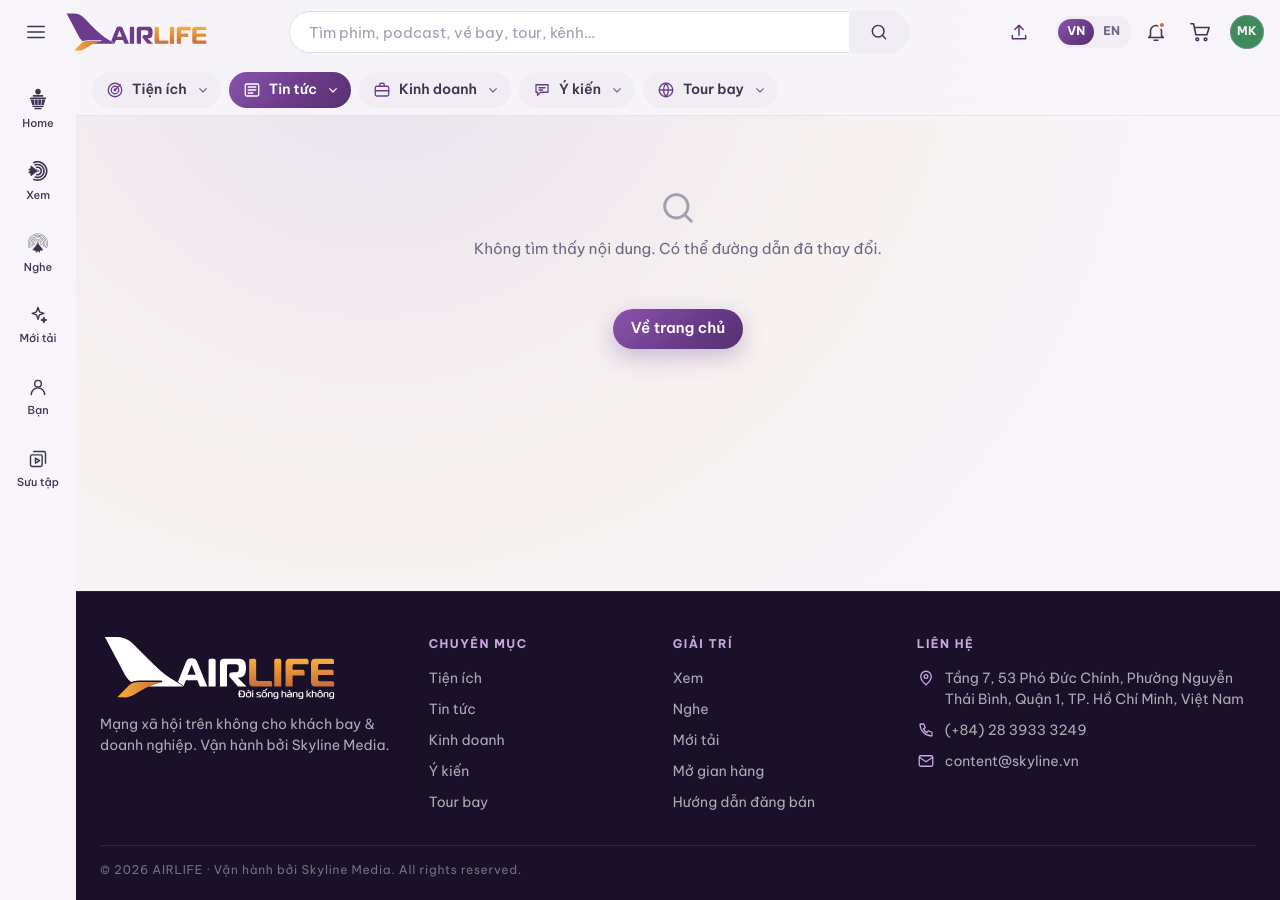
==== commit e6a4bf79: "Chỉnh sửa logo" ====
--- a/bai-viet.html
+++ b/bai-viet.html
@@ -3,16 +3,16 @@
     <head>
         <meta charset="UTF-8" />
         <meta name="viewport" content="width=device-width, initial-scale=1.0" />
-        <meta name="theme-color" content="#f5f7fb" />
-        <title>Bài viết | SKYLINE</title>
-        <meta name="description" content="SKYLINE: mạng xã hội trên không cho khách bay và doanh nghiệp. Xem phim, nghe podcast, tiện ích bay, vé bay, tour và mua sắm ngay trên chuyến bay." />
+        <meta name="theme-color" content="#6C3C8B" />
+        <title>Bài viết | AIRLIFE</title>
+        <meta name="description" content="AIRLIFE – Đời sống hàng không: mạng xã hội trên không cho khách bay và doanh nghiệp. Xem phim, nghe podcast, tiện ích bay, vé bay, tour và mua sắm ngay trên chuyến bay." />
         <link rel="icon" href="./images/favicon.svg" type="image/svg+xml" />
 
         <link rel="preconnect" href="https://fonts.googleapis.com">
         <link rel="preconnect" href="https://fonts.gstatic.com" crossorigin>
         <link href="https://fonts.googleapis.com/css2?family=Be+Vietnam+Pro:wght@400;500;600;700;800&display=swap" rel="stylesheet">
         <!-- ?v=...: đổi mỗi lần sửa CSS/JS để trình duyệt tải bản mới thay vì dùng cache -->
-        <link rel="stylesheet" href="./css/style.css?v=20261027-1" />
+        <link rel="stylesheet" href="./css/style.css?v=20261029-1" />
     </head>
     <body data-page="article">
         <header class="header" id="site-header"></header>
@@ -23,9 +23,9 @@
             <footer class="footer" id="site-footer"></footer>
         </div>
 
-        <script src="./js/data.js?v=20261027-1"></script>
-        <script src="./js/icons.js?v=20261027-1"></script>
-        <script src="./js/layout.js?v=20261027-1"></script>
-        <script src="./js/main.js?v=20261027-1"></script>
+        <script src="./js/data.js?v=20261029-1"></script>
+        <script src="./js/icons.js?v=20261029-1"></script>
+        <script src="./js/layout.js?v=20261029-1"></script>
+        <script src="./js/main.js?v=20261029-1"></script>
     </body>
 </html>
--- a/css/style.css
+++ b/css/style.css
@@ -150,8 +150,8 @@
   font-family: "Be Vietnam Pro", system-ui, sans-serif;
   font-size: 15px;
   line-height: 1.5;
-  color: #0f172a;
-  background: #f5f7fb;
+  color: #1d1530;
+  background: #f7f5fa;
   text-rendering: geometricPrecision;
   -webkit-font-smoothing: antialiased;
 }
@@ -188,16 +188,16 @@
 }
 
 ::selection {
-  background: rgba(59, 130, 246, 0.35);
+  background: rgba(108, 60, 139, 0.35);
 }
 
 :focus-visible {
-  outline: 2px solid #3b82f6;
+  outline: 2px solid #6c3c8b;
   outline-offset: 2px;
 }
 
 * {
-  scrollbar-color: #cbd5e1 transparent;
+  scrollbar-color: #cfc6da transparent;
 }
 
 .container {
@@ -211,7 +211,7 @@
 }
 
 .muted {
-  color: #64748b;
+  color: #6e6680;
 }
 
 .center {
@@ -225,10 +225,10 @@
 .link {
   font-size: 13px;
   font-weight: 600;
-  color: #1e4fd1;
+  color: #5a2f76;
 }
 .link:hover {
-  color: #1e4fd1;
+  color: #5a2f76;
 }
 
 /* ---------------- Icon & avatar ---------------- */
@@ -256,11 +256,11 @@
   width: 40px;
   height: 40px;
   border-radius: 50%;
-  color: #e8f0ff;
+  color: #f4eef8;
   font-size: 14px;
   font-weight: 700;
   letter-spacing: 0.02em;
-  box-shadow: 0 0 0 1px rgba(147, 197, 253, 0.25) inset;
+  box-shadow: 0 0 0 1px rgba(201, 168, 222, 0.25) inset;
 }
 .avatar--xs {
   width: 24px;
@@ -282,14 +282,14 @@
   height: 112px;
   font-size: 36px;
   font-family: "Be Vietnam Pro", system-ui, sans-serif;
-  box-shadow: 0 0 0 3px #f5f7fb, 0 0 0 5px #2563eb, 0 10px 30px rgba(15, 23, 42, 0.08);
+  box-shadow: 0 0 0 3px #f7f5fa, 0 0 0 5px #5d3279, 0 10px 30px rgba(29, 21, 48, 0.08);
 }
 
 .verified {
   display: inline-flex;
   margin-left: 4px;
   vertical-align: -3px;
-  color: #3b82f6;
+  color: #6c3c8b;
 }
 .verified .icon {
   width: 16px;
@@ -330,41 +330,41 @@
   width: 100%;
 }
 .btn--primary {
-  background: linear-gradient(135deg, #38bdf8 0%, #3b82f6 48%, #6366f1 100%);
+  background: linear-gradient(135deg, #8a55ad 0%, #6c3c8b 55%, #55306f 100%);
   color: #ffffff;
-  box-shadow: 0 8px 22px rgba(59, 130, 246, 0.32);
+  box-shadow: 0 8px 22px rgba(108, 60, 139, 0.3);
 }
 .btn--primary:hover {
   filter: brightness(1.08);
-  box-shadow: 0 10px 28px rgba(37, 99, 235, 0.35);
+  box-shadow: 0 10px 28px rgba(93, 50, 121, 0.35);
 }
 .btn--accent {
-  background: rgba(255, 90, 54, 0.1);
-  color: #e8461f;
-  box-shadow: 0 0 0 1px rgba(255, 90, 54, 0.4) inset;
+  background: rgba(200, 110, 58, 0.1);
+  color: #b05d2c;
+  box-shadow: 0 0 0 1px rgba(200, 110, 58, 0.4) inset;
 }
 .btn--accent:hover {
-  background: #ff5a36;
+  background: linear-gradient(90deg, #c86e3a 0%, #f8ac3f 100%);
   color: #fff;
 }
 .btn--outline {
-  box-shadow: 0 0 0 1px rgba(15, 23, 42, 0.14) inset;
+  box-shadow: 0 0 0 1px rgba(29, 21, 48, 0.14) inset;
 }
 .btn--outline:hover {
-  box-shadow: 0 0 0 1px #3b82f6 inset;
-  color: #1e4fd1;
+  box-shadow: 0 0 0 1px #6c3c8b inset;
+  color: #5a2f76;
 }
 .btn--soft {
-  background: #eef2f8;
+  background: #f1edf5;
 }
 .btn--soft:hover {
-  background: #e2e8f0;
+  background: #e5dfec;
 }
 .btn--ghost {
-  color: #1e4fd1;
+  color: #5a2f76;
 }
 .btn--ghost:hover {
-  background: rgba(59, 130, 246, 0.1);
+  background: rgba(108, 60, 139, 0.1);
 }
 .btn--glass {
   background: rgba(255, 255, 255, 0.1);
@@ -376,8 +376,8 @@
   background: rgba(255, 255, 255, 0.18);
 }
 .btn[data-follow].is-on {
-  background: #eef2f8;
-  color: #334155;
+  background: #f1edf5;
+  color: #3d3550;
   box-shadow: none;
   filter: none;
 }
@@ -391,26 +391,26 @@
   height: 40px;
   border-radius: 50%;
   flex-shrink: 0;
-  color: #334155;
+  color: #3d3550;
   transition: background-color 0.2s, color 0.2s;
 }
 .icon-btn:hover {
-  background: #eef2f8;
-  color: #0f172a;
+  background: #f1edf5;
+  color: #1d1530;
 }
 .icon-btn .icon {
   width: 22px;
   height: 22px;
 }
 .icon-btn--primary {
-  background: linear-gradient(135deg, #38bdf8 0%, #3b82f6 48%, #6366f1 100%);
+  background: linear-gradient(135deg, #8a55ad 0%, #6c3c8b 55%, #55306f 100%);
   color: #ffffff;
 }
 .icon-btn--primary .icon {
   fill: currentColor;
 }
 .icon-btn--primary:hover {
-  background: linear-gradient(135deg, #38bdf8 0%, #3b82f6 48%, #6366f1 100%);
+  background: linear-gradient(135deg, #8a55ad 0%, #6c3c8b 55%, #55306f 100%);
   color: #ffffff;
   filter: brightness(1.08);
 }
@@ -430,7 +430,7 @@
   height: 18px;
   padding: 0 5px;
   border-radius: 9px;
-  background: linear-gradient(135deg, #38bdf8 0%, #3b82f6 48%, #6366f1 100%);
+  background: linear-gradient(135deg, #8a55ad 0%, #6c3c8b 55%, #55306f 100%);
   color: #ffffff;
   font-size: 11px;
   font-weight: 800;
@@ -444,8 +444,8 @@
   width: 8px;
   height: 8px;
   border-radius: 50%;
-  background: #ff5a36;
-  border: 2px solid #f5f7fb;
+  background: #c86e3a;
+  border: 2px solid #f7f5fa;
 }
 
 /* ---------------- Nhãn ---------------- */
@@ -456,7 +456,7 @@
   height: 24px;
   padding: 0 11px;
   border-radius: 999px;
-  background: linear-gradient(135deg, #38bdf8 0%, #3b82f6 48%, #6366f1 100%);
+  background: linear-gradient(135deg, #8a55ad 0%, #6c3c8b 55%, #55306f 100%);
   color: #ffffff;
   font-size: 12px;
   font-weight: 700;
@@ -467,9 +467,9 @@
   height: 14px;
 }
 .pill--soft {
-  background: rgba(59, 130, 246, 0.12);
-  color: #1e4fd1;
-  box-shadow: 0 0 0 1px rgba(59, 130, 246, 0.25) inset;
+  background: rgba(108, 60, 139, 0.12);
+  color: #5a2f76;
+  box-shadow: 0 0 0 1px rgba(108, 60, 139, 0.25) inset;
 }
 .pill--new {
   position: absolute;
@@ -483,7 +483,7 @@
   left: 10px;
   padding: 2px 8px;
   border-radius: 6px;
-  background: #ff5a36;
+  background: linear-gradient(90deg, #c86e3a 0%, #f8ac3f 100%);
   color: #fff;
   font-size: 12px;
   font-weight: 700;
@@ -501,8 +501,8 @@
 .stars .icon {
   width: 15px;
   height: 15px;
-  fill: #3b82f6;
-  stroke: #3b82f6;
+  fill: #6c3c8b;
+  stroke: #6c3c8b;
 }
 
 .price {
@@ -513,14 +513,14 @@
 }
 .price small {
   font-size: 12px;
-  color: #64748b;
+  color: #6e6680;
 }
 .price strong {
-  color: #ff5a36;
+  color: #c86e3a;
   font-size: 16px;
 }
 .price del {
-  color: #94a3b8;
+  color: #a39cb2;
   font-size: 13px;
 }
 .price--lg {
@@ -528,8 +528,8 @@
   margin: 18px 0;
   padding: 16px 18px;
   border-radius: 10px;
-  background: linear-gradient(90deg, rgba(255, 90, 54, 0.1), rgba(255, 90, 54, 0.02));
-  box-shadow: 0 0 0 1px rgba(255, 90, 54, 0.2) inset;
+  background: linear-gradient(90deg, rgba(200, 110, 58, 0.1), rgba(200, 110, 58, 0.02));
+  box-shadow: 0 0 0 1px rgba(200, 110, 58, 0.2) inset;
 }
 .price--lg strong {
   font-family: "Be Vietnam Pro", system-ui, sans-serif;
@@ -572,8 +572,8 @@
   background: rgba(245, 158, 11, 0.12);
 }
 .status--done {
-  color: #64748b;
-  background: rgba(100, 116, 139, 0.12);
+  color: #6e6680;
+  background: rgba(110, 102, 128, 0.12);
 }
 
 @keyframes blink {
@@ -587,7 +587,7 @@
   display: block;
   overflow: hidden;
   border-radius: 10px;
-  background: #eef2f8;
+  background: #f1edf5;
 }
 .thumb img {
   width: 100%;
@@ -607,7 +607,7 @@
   bottom: 6px;
   padding: 1px 7px;
   border-radius: 5px;
-  background: rgba(11, 18, 32, 0.85);
+  background: rgba(26, 16, 41, 0.85);
   color: #fff;
   font-size: 12px;
   font-weight: 600;
@@ -621,8 +621,8 @@
   gap: 4px;
   padding: 2px 8px;
   border-radius: 5px;
-  background: rgba(11, 18, 32, 0.85);
-  color: #93c5fd;
+  background: rgba(26, 16, 41, 0.85);
+  color: #c9a8de;
   font-size: 11px;
   font-weight: 600;
 }
@@ -641,7 +641,7 @@
 .thumb__progress span {
   display: block;
   height: 100%;
-  background: linear-gradient(135deg, #38bdf8 0%, #3b82f6 48%, #6366f1 100%);
+  background: linear-gradient(135deg, #8a55ad 0%, #6c3c8b 55%, #55306f 100%);
 }
 
 a:hover > .thumb img,
@@ -658,7 +658,7 @@
 .field > span {
   font-size: 13px;
   font-weight: 600;
-  color: #334155;
+  color: #3d3550;
 }
 .field input,
 .field select,
@@ -667,18 +667,18 @@
   padding: 12px 14px;
   border-radius: 10px;
   background: #ffffff;
-  box-shadow: 0 0 0 1px rgba(15, 23, 42, 0.14) inset;
+  box-shadow: 0 0 0 1px rgba(29, 21, 48, 0.14) inset;
   transition: box-shadow 0.2s;
 }
 .field input:focus,
 .field select:focus,
 .field textarea:focus {
-  box-shadow: 0 0 0 1px #3b82f6 inset, 0 0 0 4px rgba(59, 130, 246, 0.12);
+  box-shadow: 0 0 0 1px #6c3c8b inset, 0 0 0 4px rgba(108, 60, 139, 0.12);
 }
 .field input::placeholder,
 .field select::placeholder,
 .field textarea::placeholder {
-  color: #94a3b8;
+  color: #a39cb2;
 }
 .field select option {
   background: #ffffff;
@@ -698,13 +698,13 @@
   justify-items: center;
   gap: 10px;
   padding: 48px 16px;
-  color: #64748b;
+  color: #6e6680;
   text-align: center;
 }
 .empty .icon {
   width: 40px;
   height: 40px;
-  color: #94a3b8;
+  color: #a39cb2;
 }
 
 /* ================= Header ================= */
@@ -720,7 +720,7 @@
   gap: 16px;
   height: 64px;
   padding: 0 16px;
-  background: rgba(245, 247, 251, 0.92);
+  background: rgba(247, 245, 250, 0.92);
   backdrop-filter: blur(14px);
 }
 .header__left, .header__right {
@@ -743,40 +743,21 @@
   transition: box-shadow 0.2s;
 }
 .header__me:hover {
-  box-shadow: 0 0 0 2px #3b82f6;
+  box-shadow: 0 0 0 2px #6c3c8b;
 }
 
 .logo {
   display: flex;
   align-items: center;
-  gap: 10px;
   margin-left: 4px;
 }
-.logo__mark {
-  display: inline-flex;
-  align-items: center;
-  justify-content: center;
-  width: 34px;
-  height: 34px;
-  border-radius: 10px;
-  background: linear-gradient(135deg, #38bdf8 0%, #3b82f6 48%, #6366f1 100%);
-  color: #ffffff;
-  box-shadow: 0 8px 22px rgba(59, 130, 246, 0.32);
-}
-.logo__mark .icon {
-  width: 20px;
-  height: 20px;
-  stroke-width: 2;
-}
-.logo__text {
-  font-family: "Be Vietnam Pro", system-ui, sans-serif;
-  font-size: 22px;
-  font-weight: 800;
-  letter-spacing: 0.08em;
-  background: linear-gradient(90deg, #0ea5e9 0%, #4f46e5 100%);
-  -webkit-background-clip: text;
-  background-clip: text;
-  color: transparent;
+.logo__img {
+  display: block;
+  width: auto;
+  height: 38px;
+}
+.logo--footer .logo__img {
+  height: 64px;
 }
 
 .search {
@@ -785,12 +766,12 @@
   height: 42px;
   border-radius: 999px;
   background: #ffffff;
-  box-shadow: 0 0 0 1px rgba(15, 23, 42, 0.14) inset;
+  box-shadow: 0 0 0 1px rgba(29, 21, 48, 0.14) inset;
   overflow: hidden;
   transition: box-shadow 0.2s;
 }
 .search:focus-within {
-  box-shadow: 0 0 0 1px #3b82f6 inset, 0 0 0 4px rgba(59, 130, 246, 0.12);
+  box-shadow: 0 0 0 1px #6c3c8b inset, 0 0 0 4px rgba(108, 60, 139, 0.12);
 }
 .search__input {
   flex: 1;
@@ -798,18 +779,18 @@
   padding: 0 20px;
 }
 .search__input::placeholder {
-  color: #94a3b8;
+  color: #a39cb2;
 }
 .search__btn {
   width: 60px;
   display: flex;
   align-items: center;
   justify-content: center;
-  background: #eef2f8;
-  color: #334155;
+  background: #f1edf5;
+  color: #3d3550;
 }
 .search__btn:hover {
-  color: #1e4fd1;
+  color: #5a2f76;
 }
 .search--page {
   max-width: 720px;
@@ -821,17 +802,17 @@
   display: flex;
   padding: 3px;
   border-radius: 999px;
-  background: #eef2f8;
+  background: #f1edf5;
   font-size: 12px;
   font-weight: 700;
 }
 .lang a {
   padding: 4px 9px;
   border-radius: 999px;
-  color: #64748b;
+  color: #6e6680;
 }
 .lang a.active {
-  background: linear-gradient(135deg, #38bdf8 0%, #3b82f6 48%, #6366f1 100%);
+  background: linear-gradient(135deg, #8a55ad 0%, #6c3c8b 55%, #55306f 100%);
   color: #ffffff;
 }
 
@@ -844,9 +825,9 @@
   z-index: 95;
   height: 52px;
   padding: 0 16px;
-  background: rgba(245, 247, 251, 0.92);
+  background: rgba(247, 245, 250, 0.92);
   backdrop-filter: blur(14px);
-  border-bottom: 1px solid rgba(15, 23, 42, 0.07);
+  border-bottom: 1px solid rgba(29, 21, 48, 0.07);
   transition: left 0.25s cubic-bezier(0.2, 0.8, 0.2, 1);
 }
 .topnav__track {
@@ -868,34 +849,34 @@
   height: 36px;
   padding: 0 14px;
   border-radius: 999px;
-  background: #eef2f8;
+  background: #f1edf5;
   font-size: 14px;
   font-weight: 600;
   white-space: nowrap;
-  color: #334155;
+  color: #3d3550;
   transition: background-color 0.2s, color 0.2s;
 }
 .topnav__link .icon {
   width: 18px;
   height: 18px;
-  color: #3b82f6;
+  color: #6c3c8b;
 }
 .topnav__caret {
   width: 16px !important;
   height: 16px !important;
   margin-right: -4px;
-  color: #64748b !important;
+  color: #6e6680 !important;
   transition: transform 0.2s;
 }
 .topnav__item:hover .topnav__link, .topnav__item:focus-within .topnav__link {
-  background: #e2e8f0;
-  color: #0f172a;
+  background: #e5dfec;
+  color: #1d1530;
 }
 .topnav__item:hover .topnav__caret, .topnav__item:focus-within .topnav__caret {
   transform: rotate(180deg);
 }
 .topnav__item.active .topnav__link {
-  background: linear-gradient(135deg, #38bdf8 0%, #3b82f6 48%, #6366f1 100%);
+  background: linear-gradient(135deg, #8a55ad 0%, #6c3c8b 55%, #55306f 100%);
   color: #ffffff;
 }
 .topnav__item.active .topnav__link .icon,
@@ -910,7 +891,7 @@
   padding: 8px;
   border-radius: 14px;
   background: #ffffff;
-  box-shadow: 0 0 0 1px rgba(15, 23, 42, 0.14), 0 20px 50px rgba(15, 23, 42, 0.16);
+  box-shadow: 0 0 0 1px rgba(29, 21, 48, 0.14), 0 20px 50px rgba(29, 21, 48, 0.16);
   opacity: 0;
   visibility: hidden;
   transform: translateY(6px);
@@ -924,10 +905,10 @@
   transition: background-color 0.15s;
 }
 .topnav__menu a:hover {
-  background: #eef2f8;
+  background: #f1edf5;
 }
 .topnav__menu a:hover strong {
-  color: #1e4fd1;
+  color: #5a2f76;
 }
 .topnav__menu strong {
   font-size: 14px;
@@ -935,7 +916,7 @@
 }
 .topnav__menu small {
   font-size: 12px;
-  color: #64748b;
+  color: #6e6680;
 }
 .topnav__item:hover .topnav__menu, .topnav__item:focus-within .topnav__menu {
   opacity: 1;
@@ -953,14 +934,14 @@
   width: 232px;
   padding: 10px 12px 24px;
   overflow-y: auto;
-  background: #f5f7fb;
+  background: #f7f5fa;
   scrollbar-width: thin;
   transition: transform 0.25s cubic-bezier(0.2, 0.8, 0.2, 1), width 0.25s cubic-bezier(0.2, 0.8, 0.2, 1);
 }
 
 .nav-group {
   padding: 8px 0;
-  border-bottom: 1px solid rgba(15, 23, 42, 0.07);
+  border-bottom: 1px solid rgba(29, 21, 48, 0.07);
 }
 .nav-group:last-of-type {
   border-bottom: 0;
@@ -971,7 +952,7 @@
   font-weight: 700;
   letter-spacing: 0.12em;
   text-transform: uppercase;
-  color: #1d4ed8;
+  color: #4e2966;
 }
 
 .nav-item {
@@ -983,20 +964,20 @@
   padding: 0 12px;
   border-radius: 10px;
   font-weight: 500;
-  color: #334155;
+  color: #3d3550;
   transition: background-color 0.15s, color 0.15s;
 }
 .nav-item:hover {
   background: #ffffff;
-  color: #0f172a;
+  color: #1d1530;
 }
 .nav-item.active {
-  background: linear-gradient(90deg, rgba(59, 130, 246, 0.16), rgba(59, 130, 246, 0.04));
-  color: #1e4fd1;
+  background: linear-gradient(90deg, rgba(108, 60, 139, 0.16), rgba(108, 60, 139, 0.04));
+  color: #5a2f76;
   font-weight: 700;
 }
 .nav-item.active .icon {
-  color: #3b82f6;
+  color: #6c3c8b;
   stroke-width: 2;
 }
 .nav-item.active::before {
@@ -1007,7 +988,7 @@
   bottom: 10px;
   width: 3px;
   border-radius: 0 3px 3px 0;
-  background: linear-gradient(135deg, #38bdf8 0%, #3b82f6 48%, #6366f1 100%);
+  background: linear-gradient(135deg, #8a55ad 0%, #6c3c8b 55%, #55306f 100%);
 }
 .nav-item__label {
   overflow: hidden;
@@ -1022,7 +1003,7 @@
 .sidebar__foot {
   padding: 16px 12px 0;
   font-size: 12px;
-  color: #94a3b8;
+  color: #a39cb2;
 }
 
 body.sidebar-mini .sidebar {
@@ -1062,7 +1043,7 @@
   width: 46px;
   height: 30px;
   border-radius: 999px;
-  background: rgba(59, 130, 246, 0.16);
+  background: rgba(108, 60, 139, 0.16);
 }
 body.sidebar-mini .shell {
   margin-left: 76px;
@@ -1079,7 +1060,7 @@
   min-height: 100vh;
   display: flex;
   flex-direction: column;
-  background: radial-gradient(ellipse at 30% 0%, rgba(56, 189, 248, 0.12) 0%, rgba(99, 102, 241, 0.06) 35%, rgba(99, 102, 241, 0) 65%) no-repeat;
+  background: radial-gradient(ellipse at 25% 0%, rgba(108, 60, 139, 0.1) 0%, rgba(248, 172, 63, 0.05) 40%, rgba(248, 172, 63, 0) 65%) no-repeat;
   transition: margin-left 0.25s cubic-bezier(0.2, 0.8, 0.2, 1);
 }
 
@@ -1099,15 +1080,10 @@
 .footer {
   margin-top: 24px;
   padding: 44px 24px 20px;
-  background: #0b1220;
-  border-top: 1px solid rgba(37, 99, 235, 0.35);
+  background: #1a1029;
+  border-top: 1px solid rgba(93, 50, 121, 0.35);
   color: rgba(255, 255, 255, 0.65);
   font-size: 14px;
-}
-.footer .logo__text {
-  background: linear-gradient(90deg, #7dd3fc 0%, #a5b4fc 100%);
-  -webkit-background-clip: text;
-  background-clip: text;
 }
 .footer__grid {
   display: grid;
@@ -1127,14 +1103,14 @@
 }
 .footer__col h4 {
   margin-bottom: 4px;
-  color: #93c5fd;
+  color: #c9a8de;
   font-size: 12px;
   font-weight: 700;
   letter-spacing: 0.12em;
   text-transform: uppercase;
 }
 .footer__col a:hover {
-  color: #d3e2ff;
+  color: #e7daf0;
 }
 .footer__contact p, .footer__contact a {
   display: flex;
@@ -1144,7 +1120,7 @@
   width: 18px;
   height: 18px;
   margin-top: 1px;
-  color: #93c5fd;
+  color: #c9a8de;
 }
 .footer__bottom {
   max-width: 1680px;
@@ -1173,10 +1149,10 @@
   gap: 16px;
   height: 68px;
   padding: 0 16px;
-  background: rgba(11, 18, 32, 0.97);
+  background: rgba(26, 16, 41, 0.97);
   backdrop-filter: blur(14px);
   color: #fff;
-  box-shadow: 0 -10px 30px rgba(15, 23, 42, 0.25);
+  box-shadow: 0 -10px 30px rgba(29, 21, 48, 0.25);
   transition: left 0.25s cubic-bezier(0.2, 0.8, 0.2, 1);
 }
 .mini-player .icon-btn {
@@ -1313,17 +1289,17 @@
   max-width: calc(100% - 32px);
   padding: 12px 18px;
   border-radius: 12px;
-  background: #0f172a;
+  background: #1d1530;
   color: #fff;
   font-weight: 500;
-  box-shadow: 0 0 0 1px rgba(59, 130, 246, 0.35), 0 20px 50px rgba(15, 23, 42, 0.16);
+  box-shadow: 0 0 0 1px rgba(108, 60, 139, 0.35), 0 20px 50px rgba(29, 21, 48, 0.16);
   opacity: 0;
   pointer-events: none;
   transform: translate(-50%, 20px);
   transition: opacity 0.25s, transform 0.25s cubic-bezier(0.2, 0.8, 0.2, 1);
 }
 .toast .icon {
-  color: #3b82f6;
+  color: #6c3c8b;
 }
 .toast.show {
   opacity: 1;
@@ -1368,7 +1344,7 @@
   letter-spacing: -0.02em;
 }
 .section-head h2 .icon {
-  color: #3b82f6;
+  color: #6c3c8b;
 }
 .section-head__more {
   display: inline-flex;
@@ -1376,21 +1352,21 @@
   gap: 2px;
   font-size: 14px;
   font-weight: 600;
-  color: #1e4fd1;
+  color: #5a2f76;
 }
 .section-head__more .icon {
   width: 16px;
   height: 16px;
 }
 .section-head__more:hover {
-  color: #1e4fd1;
+  color: #5a2f76;
 }
 
 .panel {
   padding: 18px;
   border-radius: 16px;
   background: linear-gradient(160deg, #ffffff 0%, #fbfcfe 100%);
-  box-shadow: 0 0 0 1px rgba(15, 23, 42, 0.07), 0 1px 2px rgba(15, 23, 42, 0.04), 0 2px 8px rgba(15, 23, 42, 0.04);
+  box-shadow: 0 0 0 1px rgba(29, 21, 48, 0.07), 0 1px 2px rgba(29, 21, 48, 0.04), 0 2px 8px rgba(29, 21, 48, 0.04);
 }
 .panel__head {
   display: flex;
@@ -1407,7 +1383,7 @@
   font-weight: 700;
 }
 .panel__head h2 .icon {
-  color: #3b82f6;
+  color: #6c3c8b;
 }
 .panel > h2 {
   font-family: "Be Vietnam Pro", system-ui, sans-serif;
@@ -1418,7 +1394,7 @@
 }
 .panel > p {
   margin-bottom: 10px;
-  color: #334155;
+  color: #3d3550;
 }
 .panel .mt {
   margin-top: 28px;
@@ -1447,7 +1423,7 @@
 }
 .page-head p {
   margin-top: 4px;
-  color: #64748b;
+  color: #6e6680;
 }
 .page-head__icon {
   display: inline-flex;
@@ -1457,9 +1433,9 @@
   width: 58px;
   height: 58px;
   border-radius: 18px;
-  background: linear-gradient(135deg, #38bdf8 0%, #3b82f6 48%, #6366f1 100%);
+  background: linear-gradient(135deg, #8a55ad 0%, #6c3c8b 55%, #55306f 100%);
   color: #ffffff;
-  box-shadow: 0 8px 22px rgba(59, 130, 246, 0.32);
+  box-shadow: 0 8px 22px rgba(108, 60, 139, 0.3);
 }
 .page-head__icon .icon {
   width: 28px;
@@ -1474,10 +1450,10 @@
   gap: 4px;
   margin-bottom: 16px;
   font-size: 13px;
-  color: #64748b;
+  color: #6e6680;
 }
 .breadcrumb a:hover {
-  color: #1e4fd1;
+  color: #5a2f76;
 }
 .breadcrumb .icon {
   width: 14px;
@@ -1501,18 +1477,18 @@
   height: 34px;
   padding: 0 15px;
   border-radius: 9px;
-  background: #eef2f8;
+  background: #f1edf5;
   font-size: 14px;
   font-weight: 500;
-  color: #334155;
+  color: #3d3550;
   transition: background-color 0.15s, color 0.15s;
 }
 .chip:hover {
-  background: #e2e8f0;
-  color: #0f172a;
+  background: #e5dfec;
+  color: #1d1530;
 }
 .chip.active {
-  background: #0f172a;
+  background: #1d1530;
   color: #fff;
   font-weight: 600;
 }
@@ -1521,17 +1497,17 @@
   display: flex;
   padding: 3px;
   border-radius: 999px;
-  background: #eef2f8;
+  background: #f1edf5;
 }
 .seg button {
   padding: 4px 12px;
   border-radius: 999px;
   font-size: 13px;
   font-weight: 600;
-  color: #64748b;
+  color: #6e6680;
 }
 .seg button.active {
-  background: linear-gradient(135deg, #38bdf8 0%, #3b82f6 48%, #6366f1 100%);
+  background: linear-gradient(135deg, #8a55ad 0%, #6c3c8b 55%, #55306f 100%);
   color: #ffffff;
 }
 
@@ -1539,7 +1515,7 @@
   display: flex;
   gap: 4px;
   margin-bottom: 24px;
-  border-bottom: 1px solid rgba(15, 23, 42, 0.14);
+  border-bottom: 1px solid rgba(29, 21, 48, 0.14);
   overflow-x: auto;
   scrollbar-width: none;
 }
@@ -1554,7 +1530,7 @@
   flex-shrink: 0;
   padding: 12px 16px;
   font-weight: 600;
-  color: #64748b;
+  color: #6e6680;
 }
 .tabs__item .icon {
   width: 18px;
@@ -1563,7 +1539,7 @@
 .tabs__item small {
   padding: 1px 7px;
   border-radius: 999px;
-  background: #eef2f8;
+  background: #f1edf5;
   font-size: 11px;
 }
 .tabs__item::after {
@@ -1574,18 +1550,18 @@
   bottom: -1px;
   height: 2px;
   border-radius: 2px;
-  background: linear-gradient(135deg, #38bdf8 0%, #3b82f6 48%, #6366f1 100%);
+  background: linear-gradient(135deg, #8a55ad 0%, #6c3c8b 55%, #55306f 100%);
   transform: scaleX(0);
   transition: transform 0.2s cubic-bezier(0.2, 0.8, 0.2, 1);
 }
 .tabs__item:hover {
-  color: #0f172a;
+  color: #1d1530;
 }
 .tabs__item.active {
-  color: #1e4fd1;
+  color: #5a2f76;
 }
 .tabs__item.active .icon {
-  color: #3b82f6;
+  color: #6c3c8b;
 }
 .tabs__item.active::after {
   transform: scaleX(1);
@@ -1663,12 +1639,12 @@
   line-height: 1.4;
 }
 .media-card__title a:hover {
-  color: #1e4fd1;
+  color: #5a2f76;
 }
 .media-card__meta {
   margin-top: 3px;
   font-size: 13px;
-  color: #64748b;
+  color: #6e6680;
 }
 .media-card--audio .thumb {
   border-radius: 16px;
@@ -1684,9 +1660,9 @@
   width: 46px;
   height: 46px;
   border-radius: 50%;
-  background: linear-gradient(135deg, #38bdf8 0%, #3b82f6 48%, #6366f1 100%);
+  background: linear-gradient(135deg, #8a55ad 0%, #6c3c8b 55%, #55306f 100%);
   color: #ffffff;
-  box-shadow: 0 8px 22px rgba(59, 130, 246, 0.32);
+  box-shadow: 0 8px 22px rgba(108, 60, 139, 0.3);
   opacity: 0;
   transform: translateY(6px);
   transition: opacity 0.2s, transform 0.2s cubic-bezier(0.2, 0.8, 0.2, 1);
@@ -1717,7 +1693,7 @@
   transition: background-color 0.15s;
 }
 .media-row:hover {
-  background: #eef2f8;
+  background: #f1edf5;
 }
 .media-row .thumb {
   flex: 0 0 160px;
@@ -1734,7 +1710,7 @@
   font-weight: 800;
   letter-spacing: -0.02em;
   text-align: center;
-  background: linear-gradient(90deg, #0ea5e9 0%, #4f46e5 100%);
+  background: linear-gradient(90deg, #6c3c8b 0%, #c86e3a 100%);
   -webkit-background-clip: text;
   background-clip: text;
   color: transparent;
@@ -1755,7 +1731,7 @@
 }
 .media-row__body small {
   font-size: 12px;
-  color: #64748b;
+  color: #6e6680;
 }
 
 /* ---------------- Ô ảnh có chữ đè ---------------- */
@@ -1764,10 +1740,10 @@
   display: block;
   overflow: hidden;
   border-radius: 16px;
-  background: #eef2f8;
+  background: #f1edf5;
   min-height: 0;
   color: #fff;
-  box-shadow: 0 0 0 1px rgba(15, 23, 42, 0.07);
+  box-shadow: 0 0 0 1px rgba(29, 21, 48, 0.07);
 }
 .tile img {
   position: absolute;
@@ -1786,11 +1762,11 @@
   display: grid;
   gap: 2px;
   padding: 30px 12px 10px;
-  background: linear-gradient(0deg, rgba(11, 18, 32, 0.92), rgba(11, 18, 32, 0));
+  background: linear-gradient(0deg, rgba(26, 16, 41, 0.92), rgba(26, 16, 41, 0));
 }
 .tile__overlay small {
   font-size: 11px;
-  color: #93c5fd;
+  color: #c9a8de;
 }
 .tile__overlay strong {
   display: -webkit-box;
@@ -1810,8 +1786,8 @@
   width: 30px;
   height: 30px;
   border-radius: 50%;
-  background: rgba(11, 18, 32, 0.6);
-  color: #93c5fd;
+  background: rgba(26, 16, 41, 0.6);
+  color: #c9a8de;
   backdrop-filter: blur(4px);
 }
 .tile__play .icon {
@@ -1827,11 +1803,11 @@
   overflow: hidden;
   border-radius: 16px;
   background: linear-gradient(160deg, #ffffff 0%, #fbfcfe 100%);
-  box-shadow: 0 0 0 1px rgba(15, 23, 42, 0.07), 0 1px 2px rgba(15, 23, 42, 0.04), 0 2px 8px rgba(15, 23, 42, 0.04);
+  box-shadow: 0 0 0 1px rgba(29, 21, 48, 0.07), 0 1px 2px rgba(29, 21, 48, 0.04), 0 2px 8px rgba(29, 21, 48, 0.04);
   transition: box-shadow 0.25s, transform 0.25s cubic-bezier(0.2, 0.8, 0.2, 1);
 }
 .product-card:hover {
-  box-shadow: 0 0 0 1px rgba(59, 130, 246, 0.4), 0 10px 30px rgba(15, 23, 42, 0.08);
+  box-shadow: 0 0 0 1px rgba(108, 60, 139, 0.4), 0 10px 30px rgba(29, 21, 48, 0.08);
   transform: translateY(-3px);
 }
 .product-card .thumb {
@@ -1849,7 +1825,7 @@
   font-weight: 700;
   text-transform: uppercase;
   letter-spacing: 0.1em;
-  color: #2563eb;
+  color: #5d3279;
 }
 .product-card__name {
   display: -webkit-box;
@@ -1862,14 +1838,14 @@
   line-height: 1.4;
 }
 .product-card__name a:hover {
-  color: #1e4fd1;
+  color: #5a2f76;
 }
 .product-card__meta {
   display: flex;
   justify-content: space-between;
   margin-bottom: 6px;
   font-size: 12px;
-  color: #64748b;
+  color: #6e6680;
 }
 .product-card .btn {
   margin-top: auto;
@@ -1887,7 +1863,7 @@
   padding: 10px;
   border-radius: 16px;
   background: linear-gradient(160deg, #ffffff 0%, #fbfcfe 100%);
-  box-shadow: 0 0 0 1px rgba(59, 130, 246, 0.22);
+  box-shadow: 0 0 0 1px rgba(108, 60, 139, 0.22);
 }
 .product-mini img {
   width: 76px;
@@ -1920,7 +1896,7 @@
   padding: 22px 12px;
   border-radius: 16px;
   background: linear-gradient(160deg, #ffffff 0%, #fbfcfe 100%);
-  box-shadow: 0 0 0 1px rgba(15, 23, 42, 0.07);
+  box-shadow: 0 0 0 1px rgba(29, 21, 48, 0.07);
   text-align: center;
 }
 .channel-card h3 {
@@ -1930,7 +1906,7 @@
 }
 .channel-card small {
   font-size: 12px;
-  color: #64748b;
+  color: #6e6680;
 }
 .channel-card .btn {
   margin-top: 8px;
@@ -1943,7 +1919,7 @@
   font-weight: 700;
   letter-spacing: 0.1em;
   text-transform: uppercase;
-  color: #2563eb;
+  color: #5d3279;
 }
 .news-card h3 {
   margin-top: 6px;
@@ -1954,12 +1930,12 @@
   line-height: 1.3;
 }
 .news-card h3 a:hover {
-  color: #1e4fd1;
+  color: #5a2f76;
 }
 .news-card p {
   margin-top: 6px;
   font-size: 14px;
-  color: #64748b;
+  color: #6e6680;
 }
 
 /* ---------------- Bình luận ---------------- */
@@ -1988,12 +1964,12 @@
 }
 .comment__head small {
   font-size: 12px;
-  color: #64748b;
+  color: #6e6680;
 }
 .comment__text {
   margin-top: 2px;
   font-size: 14px;
-  color: #334155;
+  color: #3d3550;
 }
 .comment__target {
   display: inline-flex;
@@ -2003,8 +1979,8 @@
   margin-top: 6px;
   padding: 2px 8px;
   border-radius: 6px;
-  background: rgba(59, 130, 246, 0.1);
-  color: #1e4fd1;
+  background: rgba(108, 60, 139, 0.1);
+  color: #5a2f76;
   font-size: 12px;
   font-weight: 600;
   overflow: hidden;
@@ -2026,10 +2002,10 @@
   gap: 5px;
   font-size: 12px;
   font-weight: 600;
-  color: #64748b;
+  color: #6e6680;
 }
 .comment__actions button:hover {
-  color: #1e4fd1;
+  color: #5a2f76;
 }
 .comment__actions .icon {
   width: 16px;
@@ -2051,7 +2027,7 @@
   scrollbar-width: thin;
 }
 .comment-panel .comment + .comment {
-  border-top: 1px solid rgba(15, 23, 42, 0.07);
+  border-top: 1px solid rgba(29, 21, 48, 0.07);
 }
 
 .comment-form {
@@ -2064,13 +2040,13 @@
   flex: 1;
   min-width: 0;
   padding: 10px 2px;
-  border-bottom: 1px solid rgba(15, 23, 42, 0.14);
+  border-bottom: 1px solid rgba(29, 21, 48, 0.14);
 }
 .comment-form input:focus {
-  border-color: #3b82f6;
+  border-color: #6c3c8b;
 }
 .comment-form input::placeholder {
-  color: #94a3b8;
+  color: #a39cb2;
 }
 
 /* =================================================================
@@ -2122,9 +2098,9 @@
   aspect-ratio: 16/9;
   overflow: hidden;
   border-radius: 16px;
-  background: #0b1220;
+  background: #1a1029;
   color: #fff;
-  box-shadow: 0 0 0 1px rgba(59, 130, 246, 0.18), 0 10px 30px rgba(15, 23, 42, 0.08);
+  box-shadow: 0 0 0 1px rgba(108, 60, 139, 0.18), 0 10px 30px rgba(29, 21, 48, 0.08);
 }
 .hero__img {
   position: absolute;
@@ -2141,7 +2117,7 @@
   content: "";
   position: absolute;
   inset: 0;
-  background: linear-gradient(0deg, rgba(11, 18, 32, 0.9) 0%, rgba(11, 18, 32, 0.5) 40%, rgba(11, 18, 32, 0) 78%);
+  background: linear-gradient(0deg, rgba(26, 16, 41, 0.9) 0%, rgba(26, 16, 41, 0.5) 40%, rgba(26, 16, 41, 0) 78%);
 }
 .hero__content {
   position: absolute;
@@ -2158,7 +2134,7 @@
   font-weight: 600;
   letter-spacing: 0.14em;
   text-transform: uppercase;
-  color: #93c5fd;
+  color: #c9a8de;
 }
 .hero__title {
   margin-top: 6px;
@@ -2220,13 +2196,13 @@
   padding: 0 14px;
   border-radius: 999px;
   background: #ffffff;
-  box-shadow: 0 0 0 1px rgba(15, 23, 42, 0.14) inset;
+  box-shadow: 0 0 0 1px rgba(29, 21, 48, 0.14) inset;
 }
 .utility .flight-form input[type=text]:focus {
-  box-shadow: 0 0 0 1px #3b82f6 inset;
+  box-shadow: 0 0 0 1px #6c3c8b inset;
 }
 .utility .flight-form input[type=text]::placeholder {
-  color: #94a3b8;
+  color: #a39cb2;
 }
 .utility__grid {
   display: grid;
@@ -2240,21 +2216,21 @@
   gap: 6px;
   padding: 12px 4px;
   border-radius: 10px;
-  background: #eef2f8;
+  background: #f1edf5;
   font-size: 12px;
   font-weight: 600;
   text-align: center;
-  color: #334155;
+  color: #3d3550;
   transition: background-color 0.15s, color 0.15s;
 }
 .utility__item:hover {
-  background: #e2e8f0;
-  color: #1e4fd1;
+  background: #e5dfec;
+  color: #5a2f76;
 }
 .utility__item .icon {
   width: 22px;
   height: 22px;
-  color: #3b82f6;
+  color: #6c3c8b;
 }
 
 .flight-mini {
@@ -2303,7 +2279,7 @@
 .owner small {
   display: block;
   font-size: 12px;
-  color: #64748b;
+  color: #6e6680;
 }
 .owner .btn {
   margin-left: 8px;
@@ -2317,12 +2293,12 @@
   padding: 14px 16px;
   border-radius: 16px;
   background: #ffffff;
-  box-shadow: 0 0 0 1px rgba(15, 23, 42, 0.07);
+  box-shadow: 0 0 0 1px rgba(29, 21, 48, 0.07);
   font-size: 14px;
 }
 .desc-box p {
   margin-top: 4px;
-  color: #334155;
+  color: #3d3550;
 }
 
 .video-player {
@@ -2332,7 +2308,7 @@
   border-radius: 16px;
   background: #000;
   color: #fff;
-  box-shadow: 0 10px 30px rgba(15, 23, 42, 0.08);
+  box-shadow: 0 10px 30px rgba(29, 21, 48, 0.08);
 }
 .video-player > img {
   width: 100%;
@@ -2351,11 +2327,11 @@
   width: 96px;
   height: 96px;
   border-radius: 50%;
-  background: rgba(11, 18, 32, 0.55);
+  background: rgba(26, 16, 41, 0.55);
   backdrop-filter: blur(6px);
   color: #fff;
   transform: translate(-50%, -50%);
-  box-shadow: 0 0 0 1px rgba(255, 255, 255, 0.25) inset, 0 20px 50px rgba(15, 23, 42, 0.16);
+  box-shadow: 0 0 0 1px rgba(255, 255, 255, 0.25) inset, 0 20px 50px rgba(29, 21, 48, 0.16);
   transition: transform 0.2s cubic-bezier(0.2, 0.8, 0.2, 1), opacity 0.2s, background-color 0.2s;
 }
 .video-player__play .icon {
@@ -2363,7 +2339,7 @@
   height: 56px;
 }
 .video-player__play:hover {
-  background: rgba(11, 18, 32, 0.75);
+  background: rgba(26, 16, 41, 0.75);
   transform: translate(-50%, -50%) scale(1.06);
 }
 .video-player__bar {
@@ -2427,16 +2403,16 @@
   gap: 32px;
   padding: 30px;
   border-radius: 16px;
-  background: radial-gradient(ellipse at 0% 0%, rgba(59, 130, 246, 0.35), rgba(59, 130, 246, 0) 55%), #0b1220;
+  background: radial-gradient(ellipse at 0% 0%, rgba(108, 60, 139, 0.35), rgba(108, 60, 139, 0) 55%), #1a1029;
   color: #fff;
-  box-shadow: 0 10px 30px rgba(15, 23, 42, 0.08);
+  box-shadow: 0 10px 30px rgba(29, 21, 48, 0.08);
 }
 .audio-player__cover {
   width: 100%;
   aspect-ratio: 1;
   object-fit: cover;
   border-radius: 16px;
-  box-shadow: 0 20px 50px rgba(15, 23, 42, 0.16);
+  box-shadow: 0 20px 50px rgba(29, 21, 48, 0.16);
 }
 .audio-player__main {
   display: flex;
@@ -2699,7 +2675,7 @@
   animation-delay: -1.08s;
 }
 .wave span:nth-child(-n+14) {
-  background: #3b82f6;
+  background: #6c3c8b;
 }
 
 @keyframes wave {
@@ -2720,7 +2696,7 @@
   padding: 26px;
   border-radius: 16px;
   background: linear-gradient(160deg, #ffffff 0%, #fbfcfe 100%);
-  box-shadow: 0 0 0 1px rgba(15, 23, 42, 0.07), 0 1px 2px rgba(15, 23, 42, 0.04), 0 2px 8px rgba(15, 23, 42, 0.04);
+  box-shadow: 0 0 0 1px rgba(29, 21, 48, 0.07), 0 1px 2px rgba(29, 21, 48, 0.04), 0 2px 8px rgba(29, 21, 48, 0.04);
 }
 .product__info h1 {
   margin-top: 12px;
@@ -2736,11 +2712,11 @@
   gap: 8px 16px;
   margin-top: 10px;
   font-size: 14px;
-  color: #64748b;
+  color: #6e6680;
 }
 .product__stats > span + span {
   padding-left: 16px;
-  border-left: 1px solid rgba(15, 23, 42, 0.14);
+  border-left: 1px solid rgba(29, 21, 48, 0.14);
 }
 .product__buy {
   display: flex;
@@ -2755,7 +2731,7 @@
   overflow: hidden;
   border-radius: 16px;
   aspect-ratio: 1;
-  background: #eef2f8;
+  background: #f1edf5;
 }
 .gallery__main img {
   width: 100%;
@@ -2775,7 +2751,7 @@
   transition: opacity 0.2s, box-shadow 0.2s;
 }
 .gallery__thumbs button.active {
-  box-shadow: 0 0 0 2px #3b82f6;
+  box-shadow: 0 0 0 2px #6c3c8b;
   opacity: 1;
 }
 .gallery__thumbs img {
@@ -2792,7 +2768,7 @@
   margin-bottom: 8px;
   font-size: 13px;
   font-weight: 600;
-  color: #334155;
+  color: #3d3550;
 }
 
 .option {
@@ -2801,11 +2777,11 @@
   gap: 12px;
   padding: 11px 14px;
   border-radius: 10px;
-  box-shadow: 0 0 0 1px rgba(15, 23, 42, 0.14) inset;
+  box-shadow: 0 0 0 1px rgba(29, 21, 48, 0.14) inset;
   transition: box-shadow 0.15s, background-color 0.15s;
 }
 .option input {
-  accent-color: #3b82f6;
+  accent-color: #6c3c8b;
   width: 18px;
   height: 18px;
 }
@@ -2817,11 +2793,11 @@
 }
 .option small {
   font-size: 12px;
-  color: #64748b;
+  color: #6e6680;
 }
 .option:has(input:checked) {
-  box-shadow: 0 0 0 1px #3b82f6 inset;
-  background: rgba(59, 130, 246, 0.07);
+  box-shadow: 0 0 0 1px #6c3c8b inset;
+  background: rgba(108, 60, 139, 0.07);
 }
 
 .qty {
@@ -2835,7 +2811,7 @@
 .qty__box {
   display: flex;
   border-radius: 999px;
-  box-shadow: 0 0 0 1px rgba(15, 23, 42, 0.14) inset;
+  box-shadow: 0 0 0 1px rgba(29, 21, 48, 0.14) inset;
   overflow: hidden;
 }
 .qty__box button {
@@ -2844,7 +2820,7 @@
   font-size: 18px;
 }
 .qty__box button:hover {
-  background: #eef2f8;
+  background: #f1edf5;
 }
 .qty__box input {
   width: 44px;
@@ -2858,7 +2834,7 @@
   gap: 12px;
   margin-top: 26px;
   padding-top: 20px;
-  border-top: 1px solid rgba(15, 23, 42, 0.07);
+  border-top: 1px solid rgba(29, 21, 48, 0.07);
 }
 .seller > div {
   flex: 1;
@@ -2867,7 +2843,7 @@
 .seller small {
   display: block;
   font-size: 12px;
-  color: #64748b;
+  color: #6e6680;
 }
 
 .product-detail {
@@ -2896,7 +2872,7 @@
   content: "";
   position: absolute;
   inset: 0;
-  background: linear-gradient(0deg, #f5f7fb 0%, rgba(245, 247, 251, 0) 60%);
+  background: linear-gradient(0deg, #f7f5fa 0%, rgba(247, 245, 250, 0) 60%);
 }
 .channel__head {
   position: relative;
@@ -2943,10 +2919,10 @@
   display: flex;
   align-items: center;
   gap: 10px;
-  color: #334155;
+  color: #3d3550;
 }
 .about li .icon {
-  color: #3b82f6;
+  color: #6c3c8b;
 }
 
 /* ================= Mới tải: poster line-up ================= */
@@ -2966,9 +2942,9 @@
   overflow: hidden;
   aspect-ratio: 2/3;
   border-radius: 16px;
-  background: #eef2f8;
+  background: #f1edf5;
   margin-bottom: 8px;
-  box-shadow: 0 0 0 1px rgba(15, 23, 42, 0.07), 0 10px 30px rgba(15, 23, 42, 0.08);
+  box-shadow: 0 0 0 1px rgba(29, 21, 48, 0.07), 0 10px 30px rgba(29, 21, 48, 0.08);
 }
 .poster__img img {
   width: 100%;
@@ -2985,7 +2961,7 @@
 }
 .poster small {
   font-size: 13px;
-  color: #64748b;
+  color: #6e6680;
 }
 
 /* ================= Thẻ lên máy bay ================= */
@@ -2993,8 +2969,8 @@
   display: flex;
   overflow: hidden;
   border-radius: 16px;
-  background: radial-gradient(ellipse at 100% 0%, rgba(37, 99, 235, 0.22), rgba(37, 99, 235, 0) 60%), linear-gradient(160deg, #ffffff 0%, #fbfcfe 100%);
-  box-shadow: 0 0 0 1px rgba(59, 130, 246, 0.3), 0 10px 30px rgba(15, 23, 42, 0.08);
+  background: radial-gradient(ellipse at 100% 0%, rgba(93, 50, 121, 0.22), rgba(93, 50, 121, 0) 60%), linear-gradient(160deg, #ffffff 0%, #fbfcfe 100%);
+  box-shadow: 0 0 0 1px rgba(108, 60, 139, 0.3), 0 10px 30px rgba(29, 21, 48, 0.08);
 }
 .pass__main {
   flex: 1;
@@ -3006,8 +2982,9 @@
   align-items: center;
   justify-content: space-between;
 }
-.pass__top .logo__text {
-  font-size: 16px;
+.pass__logo {
+  width: auto;
+  height: 26px;
 }
 .pass__route {
   display: flex;
@@ -3028,19 +3005,19 @@
   letter-spacing: 0.02em;
 }
 .pass__route small {
-  color: #64748b;
+  color: #6e6680;
   font-size: 13px;
 }
 .pass__route b {
   margin-top: 4px;
-  color: #1e4fd1;
+  color: #5a2f76;
 }
 .pass__line {
   position: relative;
   flex: 1;
   display: flex;
   justify-content: center;
-  color: #3b82f6;
+  color: #6c3c8b;
 }
 .pass__line::before {
   content: "";
@@ -3048,7 +3025,7 @@
   left: 0;
   right: 0;
   top: 50%;
-  border-top: 1px dashed rgba(59, 130, 246, 0.5);
+  border-top: 1px dashed rgba(108, 60, 139, 0.5);
 }
 .pass__line .icon {
   position: relative;
@@ -3064,7 +3041,7 @@
   justify-content: space-between;
   gap: 12px;
   padding-top: 14px;
-  border-top: 1px solid rgba(15, 23, 42, 0.07);
+  border-top: 1px solid rgba(29, 21, 48, 0.07);
 }
 .pass__info > div {
   display: grid;
@@ -3073,7 +3050,7 @@
   font-size: 11px;
   letter-spacing: 0.08em;
   text-transform: uppercase;
-  color: #64748b;
+  color: #6e6680;
 }
 .pass__info b {
   font-size: 16px;
@@ -3085,19 +3062,19 @@
   gap: 8px;
   width: 140px;
   padding: 16px;
-  border-left: 2px dashed rgba(59, 130, 246, 0.35);
+  border-left: 2px dashed rgba(108, 60, 139, 0.35);
   text-align: center;
 }
 .pass__stub small {
   font-size: 11px;
-  color: #64748b;
+  color: #6e6680;
 }
 .pass__qr {
   width: 84px;
   height: 84px;
   border-radius: 6px;
-  background: linear-gradient(90deg, #0f172a 50%, transparent 0) 0 0/12px 12px, linear-gradient(#0f172a 50%, transparent 0) 0 0/12px 12px, #e8f0ff;
-  box-shadow: 0 0 0 4px #e8f0ff;
+  background: linear-gradient(90deg, #1d1530 50%, transparent 0) 0 0/12px 12px, linear-gradient(#1d1530 50%, transparent 0) 0 0/12px 12px, #f4eef8;
+  box-shadow: 0 0 0 4px #f4eef8;
 }
 
 /* ================= Tiện ích ================= */
@@ -3114,10 +3091,10 @@
 .check-list li {
   display: flex;
   gap: 10px;
-  color: #334155;
+  color: #3d3550;
 }
 .check-list li .icon {
-  color: #3b82f6;
+  color: #6c3c8b;
   margin-top: 2px;
 }
 
@@ -3134,7 +3111,7 @@
   top: 6px;
   bottom: 6px;
   width: 2px;
-  background: linear-gradient(#3b82f6, rgba(59, 130, 246, 0.1));
+  background: linear-gradient(#6c3c8b, rgba(108, 60, 139, 0.1));
 }
 .timeline li {
   position: relative;
@@ -3147,15 +3124,15 @@
   width: 14px;
   height: 14px;
   border-radius: 50%;
-  background: #f5f7fb;
-  box-shadow: 0 0 0 2px #3b82f6;
+  background: #f7f5fa;
+  box-shadow: 0 0 0 2px #6c3c8b;
 }
 .timeline strong {
-  color: #1e4fd1;
+  color: #5a2f76;
 }
 .timeline p {
   margin-top: 2px;
-  color: #334155;
+  color: #3d3550;
   font-size: 14px;
 }
 
@@ -3168,10 +3145,10 @@
   font-size: 14px;
 }
 .flight-row + .flight-row {
-  border-top: 1px solid rgba(15, 23, 42, 0.07);
+  border-top: 1px solid rgba(29, 21, 48, 0.07);
 }
 .flight-row__code {
-  color: #1e4fd1;
+  color: #5a2f76;
 }
 .flight-row__route {
   display: inline-flex;
@@ -3182,11 +3159,11 @@
 .flight-row__route .icon {
   width: 15px;
   height: 15px;
-  color: #2563eb;
+  color: #5d3279;
   transform: rotate(90deg);
 }
 .flight-row__time {
-  color: #64748b;
+  color: #6e6680;
   font-size: 13px;
 }
 
@@ -3200,8 +3177,8 @@
   position: relative;
   overflow: hidden;
   border-radius: 16px;
-  background: radial-gradient(ellipse at 40% 50%, #1c2c4d 0%, #0b1220 75%);
-  box-shadow: 0 0 0 1px rgba(59, 130, 246, 0.2), 0 10px 30px rgba(15, 23, 42, 0.08);
+  background: radial-gradient(ellipse at 40% 50%, #1c2c4d 0%, #1a1029 75%);
+  box-shadow: 0 0 0 1px rgba(108, 60, 139, 0.2), 0 10px 30px rgba(29, 21, 48, 0.08);
 }
 .radar svg {
   display: block;
@@ -3220,14 +3197,14 @@
   stroke-dasharray: 1 1;
 }
 .radar .route--live {
-  stroke: rgba(59, 130, 246, 0.55);
+  stroke: rgba(108, 60, 139, 0.55);
   stroke-dasharray: none;
 }
 .radar .ap circle {
-  fill: #93c5fd;
+  fill: #c9a8de;
 }
 .radar .ap .ap__pulse {
-  fill: rgba(59, 130, 246, 0.25);
+  fill: rgba(108, 60, 139, 0.25);
   transform-box: fill-box;
   transform-origin: center;
   animation: pulse 2.4s ease-out infinite;
@@ -3256,7 +3233,7 @@
   gap: 8px;
   padding: 4px 10px;
   border-radius: 999px;
-  background: rgba(11, 18, 32, 0.7);
+  background: rgba(26, 16, 41, 0.7);
   font-size: 12px;
   font-weight: 600;
   color: rgba(255, 255, 255, 0.8);
@@ -3265,7 +3242,7 @@
   width: 8px;
   height: 8px;
   border-radius: 50%;
-  background: #ff5a36;
+  background: #c86e3a;
   animation: blink 1.2s infinite;
 }
 
@@ -3296,15 +3273,15 @@
   padding: 18px;
   border-radius: 16px;
   background: linear-gradient(160deg, #ffffff 0%, #fbfcfe 100%);
-  box-shadow: 0 0 0 1px rgba(15, 23, 42, 0.07);
+  box-shadow: 0 0 0 1px rgba(29, 21, 48, 0.07);
 }
 .weather > .icon {
   width: 40px;
   height: 40px;
-  color: #1e4fd1;
+  color: #5a2f76;
 }
 .weather--cloud > .icon {
-  color: #334155;
+  color: #3d3550;
 }
 .weather--rain > .icon {
   color: #0284c7;
@@ -3314,7 +3291,7 @@
   display: grid;
 }
 .weather small {
-  color: #64748b;
+  color: #6e6680;
   font-size: 13px;
 }
 .weather__temp {
@@ -3339,19 +3316,19 @@
   padding: 24px;
   border-radius: 16px;
   background: linear-gradient(160deg, #ffffff 0%, #fbfcfe 100%);
-  box-shadow: 0 0 0 1px rgba(15, 23, 42, 0.07);
+  box-shadow: 0 0 0 1px rgba(29, 21, 48, 0.07);
 }
 .plan > .icon {
   width: 32px;
   height: 32px;
-  color: #3b82f6;
+  color: #6c3c8b;
 }
 .plan h3 {
   font-family: "Be Vietnam Pro", system-ui, sans-serif;
   font-size: 24px;
 }
 .plan p {
-  color: #64748b;
+  color: #6e6680;
   font-size: 14px;
   min-height: 2.8em;
 }
@@ -3364,7 +3341,7 @@
   font-size: 24px;
 }
 .plan--hot {
-  box-shadow: 0 0 0 1px #3b82f6, 0 8px 22px rgba(59, 130, 246, 0.32);
+  box-shadow: 0 0 0 1px #6c3c8b, 0 8px 22px rgba(108, 60, 139, 0.3);
 }
 
 /* ================= Ý kiến ================= */
@@ -3383,7 +3360,7 @@
   font-size: 15px;
 }
 .composer__row textarea::placeholder {
-  color: #94a3b8;
+  color: #a39cb2;
 }
 .composer__tools {
   display: flex;
@@ -3391,7 +3368,7 @@
   gap: 12px;
   margin-top: 12px;
   padding-top: 12px;
-  border-top: 1px solid rgba(15, 23, 42, 0.07);
+  border-top: 1px solid rgba(29, 21, 48, 0.07);
 }
 .composer__tools input {
   flex: 1;
@@ -3402,7 +3379,7 @@
   font-size: 13px;
 }
 .composer__tools input::placeholder {
-  color: #94a3b8;
+  color: #a39cb2;
 }
 
 .star-row {
@@ -3416,11 +3393,11 @@
 .star-row .icon {
   width: 18px;
   height: 18px;
-  color: #cbd5e1;
+  color: #cfc6da;
   fill: currentColor;
 }
 .star-row .on .icon {
-  color: #3b82f6;
+  color: #6c3c8b;
 }
 
 .feed {
@@ -3440,14 +3417,14 @@
 }
 .post__head small {
   font-size: 12px;
-  color: #64748b;
+  color: #6e6680;
 }
 .post__head .pill .icon {
   transform: rotate(90deg);
 }
 .post__text {
   margin-top: 8px;
-  color: #334155;
+  color: #3d3550;
 }
 .post__photo {
   width: 100%;
@@ -3474,7 +3451,7 @@
   font-weight: 700;
 }
 .survey h3 .icon {
-  color: #3b82f6;
+  color: #6c3c8b;
   margin-top: 2px;
 }
 .survey__opt {
@@ -3486,12 +3463,12 @@
   overflow: hidden;
   padding: 12px 14px;
   border-radius: 10px;
-  box-shadow: 0 0 0 1px rgba(15, 23, 42, 0.14) inset;
+  box-shadow: 0 0 0 1px rgba(29, 21, 48, 0.14) inset;
   text-align: left;
   transition: box-shadow 0.2s;
 }
 .survey__opt:hover {
-  box-shadow: 0 0 0 1px #3b82f6 inset;
+  box-shadow: 0 0 0 1px #6c3c8b inset;
 }
 .survey__opt > span:not(.survey__bar),
 .survey__opt b {
@@ -3500,13 +3477,13 @@
 .survey__bar {
   position: absolute;
   inset: 0 auto 0 0;
-  background: rgba(59, 130, 246, 0.14);
+  background: rgba(108, 60, 139, 0.14);
   transform: scaleX(0);
   transform-origin: left;
   transition: transform 0.6s cubic-bezier(0.2, 0.8, 0.2, 1);
 }
 .survey__pct {
-  color: #1e4fd1;
+  color: #5a2f76;
   opacity: 0;
   transition: opacity 0.3s;
 }
@@ -3517,10 +3494,10 @@
   opacity: 1;
 }
 .survey .is-picked {
-  box-shadow: 0 0 0 1px #3b82f6 inset;
+  box-shadow: 0 0 0 1px #6c3c8b inset;
 }
 .survey .is-picked .survey__bar {
-  background: rgba(59, 130, 246, 0.28);
+  background: rgba(108, 60, 139, 0.28);
 }
 
 .rate {
@@ -3537,7 +3514,7 @@
   justify-items: center;
   padding: 10px 4px;
   border-radius: 10px;
-  box-shadow: 0 0 0 1px rgba(15, 23, 42, 0.14) inset;
+  box-shadow: 0 0 0 1px rgba(29, 21, 48, 0.14) inset;
   font-family: "Be Vietnam Pro", system-ui, sans-serif;
   font-size: 22px;
   font-weight: 800;
@@ -3548,12 +3525,12 @@
   font-family: "Be Vietnam Pro", system-ui, sans-serif;
   font-size: 11px;
   font-weight: 500;
-  color: #64748b;
+  color: #6e6680;
 }
 .rate input:checked + span {
-  background: rgba(59, 130, 246, 0.12);
-  box-shadow: 0 0 0 1px #3b82f6 inset;
-  color: #1e4fd1;
+  background: rgba(108, 60, 139, 0.12);
+  box-shadow: 0 0 0 1px #6c3c8b inset;
+  color: #5a2f76;
 }
 
 /* ================= Bạn ================= */
@@ -3562,7 +3539,7 @@
   align-items: center;
   gap: 26px;
   padding: 28px;
-  background: radial-gradient(ellipse at 0% 0%, rgba(37, 99, 235, 0.2), rgba(37, 99, 235, 0) 55%), linear-gradient(160deg, #ffffff 0%, #fbfcfe 100%);
+  background: radial-gradient(ellipse at 0% 0%, rgba(93, 50, 121, 0.2), rgba(93, 50, 121, 0) 55%), linear-gradient(160deg, #ffffff 0%, #fbfcfe 100%);
 }
 .profile__info {
   flex: 1;
@@ -3579,7 +3556,7 @@
   align-items: center;
   gap: 10px;
   margin-top: 6px;
-  color: #334155;
+  color: #3d3550;
 }
 .profile__stats {
   display: flex;
@@ -3592,11 +3569,11 @@
 .profile__stats b {
   font-family: "Be Vietnam Pro", system-ui, sans-serif;
   font-size: 26px;
-  color: #1e4fd1;
+  color: #5a2f76;
 }
 .profile__stats small {
   font-size: 12px;
-  color: #64748b;
+  color: #6e6680;
 }
 .profile__actions {
   display: flex;
@@ -3622,7 +3599,7 @@
   padding: 10px 0;
 }
 .order + .order {
-  border-top: 1px solid rgba(15, 23, 42, 0.07);
+  border-top: 1px solid rgba(29, 21, 48, 0.07);
 }
 .order img {
   width: 52px;
@@ -3643,10 +3620,10 @@
 }
 .order small {
   font-size: 12px;
-  color: #64748b;
+  color: #6e6680;
 }
 .order:hover strong {
-  color: #1e4fd1;
+  color: #5a2f76;
 }
 
 /* ================= Sưu tập ================= */
@@ -3676,13 +3653,13 @@
   top: -6px;
   height: 20px;
   border-radius: 10px 10px 0 0;
-  background: #e2e8f0;
+  background: #e5dfec;
 }
 .playlist__stack::after {
   left: 15%;
   right: 15%;
   top: -11px;
-  background: #eef2f8;
+  background: #f1edf5;
   z-index: -1;
 }
 .playlist__stack img {
@@ -3703,36 +3680,36 @@
   gap: 5px;
   padding: 3px 9px;
   border-radius: 6px;
-  background: rgba(11, 18, 32, 0.85);
+  background: rgba(26, 16, 41, 0.85);
   font-size: 12px;
   font-weight: 600;
 }
 .playlist__count .icon {
   width: 15px;
   height: 15px;
-  color: #3b82f6;
+  color: #6c3c8b;
 }
 .playlist strong {
   font-size: 15px;
 }
 .playlist small {
   font-size: 13px;
-  color: #93c5fd;
+  color: #c9a8de;
 }
 .playlist--new {
   place-items: center;
   align-content: center;
   min-height: 200px;
   border-radius: 16px;
-  border: 1px dashed rgba(59, 130, 246, 0.4);
-  color: #1e4fd1;
+  border: 1px dashed rgba(108, 60, 139, 0.4);
+  color: #5a2f76;
 }
 .playlist--new .icon {
   width: 30px;
   height: 30px;
 }
 .playlist--new:hover {
-  background: rgba(59, 130, 246, 0.06);
+  background: rgba(108, 60, 139, 0.06);
 }
 
 /* ================= Tin tức ================= */
@@ -3742,9 +3719,9 @@
   overflow: hidden;
   border-radius: 16px;
   aspect-ratio: 21/8;
-  background: #0b1220;
+  background: #1a1029;
   color: #fff;
-  box-shadow: 0 0 0 1px rgba(59, 130, 246, 0.18);
+  box-shadow: 0 0 0 1px rgba(108, 60, 139, 0.18);
 }
 .news-lead img {
   width: 100%;
@@ -3755,7 +3732,7 @@
   content: "";
   position: absolute;
   inset: 0;
-  background: linear-gradient(0deg, rgba(11, 18, 32, 0.9) 0%, rgba(11, 18, 32, 0.5) 40%, rgba(11, 18, 32, 0) 78%);
+  background: linear-gradient(0deg, rgba(26, 16, 41, 0.9) 0%, rgba(26, 16, 41, 0.5) 40%, rgba(26, 16, 41, 0) 78%);
 }
 .news-lead__body {
   position: absolute;
@@ -3803,14 +3780,14 @@
   margin-top: 14px;
   font-size: 17px;
   line-height: 1.75;
-  color: #334155;
+  color: #3d3550;
 }
 .article__meta {
   display: flex;
   align-items: center;
   gap: 6px;
   font-size: 14px !important;
-  color: #64748b !important;
+  color: #6e6680 !important;
 }
 .article__meta .icon {
   width: 16px;
@@ -3818,7 +3795,7 @@
 }
 .article__lead {
   font-weight: 600;
-  color: #0f172a !important;
+  color: #1d1530 !important;
 }
 .article__cover {
   width: 100%;
@@ -3828,11 +3805,11 @@
 .article blockquote {
   margin: 24px 0;
   padding: 6px 0 6px 22px;
-  border-left: 3px solid #3b82f6;
+  border-left: 3px solid #6c3c8b;
   font-family: "Be Vietnam Pro", system-ui, sans-serif;
   font-size: 24px;
   font-style: normal;
-  color: #1e4fd1;
+  color: #5a2f76;
 }
 .article__share {
   display: flex;
@@ -3840,8 +3817,8 @@
   gap: 6px;
   margin-top: 26px;
   padding: 12px 0;
-  border-top: 1px solid rgba(15, 23, 42, 0.07);
-  border-bottom: 1px solid rgba(15, 23, 42, 0.07);
+  border-top: 1px solid rgba(29, 21, 48, 0.07);
+  border-bottom: 1px solid rgba(29, 21, 48, 0.07);
   font-weight: 600;
 }
 .article__share span {
@@ -3881,15 +3858,15 @@
   height: 46px;
   padding: 12px;
   border-radius: 12px;
-  background: rgba(59, 130, 246, 0.12);
-  color: #1e4fd1;
+  background: rgba(108, 60, 139, 0.12);
+  color: #5a2f76;
 }
 .info-card p {
   margin-top: 2px;
-  color: #334155;
+  color: #3d3550;
 }
 .info-card a:hover {
-  color: #1e4fd1;
+  color: #5a2f76;
 }
 
 .map-box {
@@ -3900,14 +3877,14 @@
   min-height: 220px;
   border-radius: 16px;
   background: repeating-linear-gradient(45deg, #ffffff, #ffffff 12px, #ffffff 12px, #ffffff 24px);
-  box-shadow: 0 0 0 1px rgba(15, 23, 42, 0.07);
-  color: #64748b;
+  box-shadow: 0 0 0 1px rgba(29, 21, 48, 0.07);
+  color: #6e6680;
   font-size: 14px;
 }
 .map-box .icon {
   width: 36px;
   height: 36px;
-  color: #3b82f6;
+  color: #6c3c8b;
 }
 
 /* ================= ≤ 1536px ================= */
@@ -3955,7 +3932,7 @@
     width: 46px;
     height: 30px;
     border-radius: 999px;
-    background: rgba(59, 130, 246, 0.16);
+    background: rgba(108, 60, 139, 0.16);
   }
   body:not(.sidebar-open) .shell {
     margin-left: 76px;
@@ -3972,7 +3949,7 @@
     left: 76px;
   }
   body.sidebar-open .sidebar {
-    box-shadow: 0 20px 50px rgba(15, 23, 42, 0.16);
+    box-shadow: 0 20px 50px rgba(29, 21, 48, 0.16);
     z-index: 99;
   }
   body.sidebar-open .sidebar-backdrop {
@@ -3980,7 +3957,7 @@
     position: fixed;
     inset: 64px 0 0 0;
     z-index: 98;
-    background: rgba(11, 18, 32, 0.6);
+    background: rgba(26, 16, 41, 0.6);
   }
   .top-grid {
     grid-template-columns: minmax(0, 0.9fr) minmax(0, 2.1fr) minmax(280px, 1fr);
@@ -4073,8 +4050,8 @@
   .header__search-mobile {
     display: inline-flex;
   }
-  .logo__text {
-    font-size: 19px;
+  .logo__img {
+    height: 30px;
   }
   .topnav,
   body:not(.sidebar-open) .topnav,
@@ -4128,9 +4105,9 @@
     grid-template-columns: repeat(5, 1fr);
     height: 62px;
     padding-bottom: env(safe-area-inset-bottom);
-    background: rgba(245, 247, 251, 0.96);
+    background: rgba(247, 245, 250, 0.96);
     backdrop-filter: blur(14px);
-    border-top: 1px solid rgba(37, 99, 235, 0.2);
+    border-top: 1px solid rgba(93, 50, 121, 0.2);
   }
   .tabbar__item {
     display: grid;
@@ -4139,10 +4116,10 @@
     gap: 3px;
     font-size: 11px;
     font-weight: 500;
-    color: #64748b;
+    color: #6e6680;
   }
   .tabbar__item.active {
-    color: #1e4fd1;
+    color: #5a2f76;
     font-weight: 700;
   }
   .tabbar__item.active .icon {
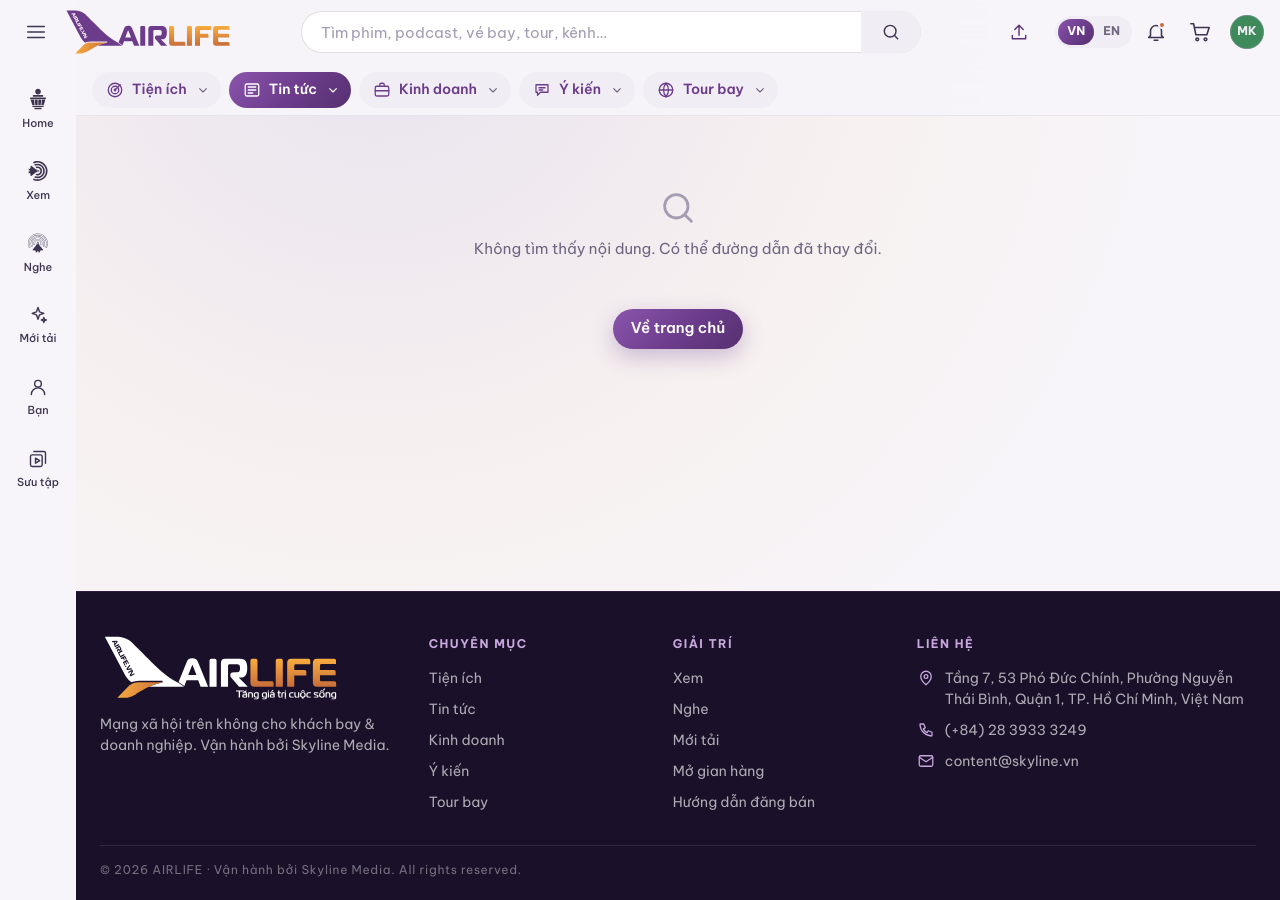
==== commit 1ee04fce: "Chỉnh sửa logo v2" ====
--- a/bai-viet.html
+++ b/bai-viet.html
@@ -5,14 +5,14 @@
         <meta name="viewport" content="width=device-width, initial-scale=1.0" />
         <meta name="theme-color" content="#6C3C8B" />
         <title>Bài viết | AIRLIFE</title>
-        <meta name="description" content="AIRLIFE – Đời sống hàng không: mạng xã hội trên không cho khách bay và doanh nghiệp. Xem phim, nghe podcast, tiện ích bay, vé bay, tour và mua sắm ngay trên chuyến bay." />
+        <meta name="description" content="AIRLIFE – Tăng giá trị cuộc sống: mạng xã hội trên không cho khách bay và doanh nghiệp. Xem phim, nghe podcast, tiện ích bay, vé bay, tour và mua sắm ngay trên chuyến bay." />
         <link rel="icon" href="./images/favicon.svg" type="image/svg+xml" />
 
         <link rel="preconnect" href="https://fonts.googleapis.com">
         <link rel="preconnect" href="https://fonts.gstatic.com" crossorigin>
         <link href="https://fonts.googleapis.com/css2?family=Be+Vietnam+Pro:wght@400;500;600;700;800&display=swap" rel="stylesheet">
         <!-- ?v=...: đổi mỗi lần sửa CSS/JS để trình duyệt tải bản mới thay vì dùng cache -->
-        <link rel="stylesheet" href="./css/style.css?v=20261029-1" />
+        <link rel="stylesheet" href="./css/style.css?v=20261101-2" />
     </head>
     <body data-page="article">
         <header class="header" id="site-header"></header>
@@ -23,9 +23,9 @@
             <footer class="footer" id="site-footer"></footer>
         </div>
 
-        <script src="./js/data.js?v=20261029-1"></script>
-        <script src="./js/icons.js?v=20261029-1"></script>
-        <script src="./js/layout.js?v=20261029-1"></script>
-        <script src="./js/main.js?v=20261029-1"></script>
+        <script src="./js/data.js?v=20261101-2"></script>
+        <script src="./js/icons.js?v=20261101-2"></script>
+        <script src="./js/layout.js?v=20261101-2"></script>
+        <script src="./js/main.js?v=20261101-2"></script>
     </body>
 </html>
--- a/css/style.css
+++ b/css/style.css
@@ -754,7 +754,7 @@
 .logo__img {
   display: block;
   width: auto;
-  height: 38px;
+  height: 44px;
 }
 .logo--footer .logo__img {
   height: 64px;
@@ -853,7 +853,7 @@
   font-size: 14px;
   font-weight: 600;
   white-space: nowrap;
-  color: #3d3550;
+  color: #6c3c8b;
   transition: background-color 0.2s, color 0.2s;
 }
 .topnav__link .icon {
@@ -870,7 +870,7 @@
 }
 .topnav__item:hover .topnav__link, .topnav__item:focus-within .topnav__link {
   background: #e5dfec;
-  color: #1d1530;
+  color: #6c3c8b;
 }
 .topnav__item:hover .topnav__caret, .topnav__item:focus-within .topnav__caret {
   transform: rotate(180deg);
@@ -907,12 +907,10 @@
 .topnav__menu a:hover {
   background: #f1edf5;
 }
-.topnav__menu a:hover strong {
-  color: #5a2f76;
-}
 .topnav__menu strong {
   font-size: 14px;
-  font-weight: 600;
+  font-weight: 700;
+  color: #b05d2c;
 }
 .topnav__menu small {
   font-size: 12px;
@@ -952,7 +950,7 @@
   font-weight: 700;
   letter-spacing: 0.12em;
   text-transform: uppercase;
-  color: #4e2966;
+  color: #6c3c8b;
 }
 
 .nav-item {
@@ -1327,29 +1325,42 @@
   margin-top: 28px;
 }
 
+.lockup, .panel__head h2, .section-head h2 {
+  display: flex;
+  align-items: flex-end;
+  gap: 4px;
+  font-family: "Be Vietnam Pro", system-ui, sans-serif;
+  font-size: var(--fs);
+  font-weight: 800;
+  letter-spacing: -0.02em;
+  line-height: 1;
+}
+.lockup__text {
+  white-space: nowrap;
+  color: #6c3c8b;
+  padding-bottom: calc(var(--mh) * 0.2 - var(--fs) * 0.13);
+}
+
+.title-mark {
+  flex-shrink: 0;
+  width: auto;
+  height: var(--mh);
+}
+
 .section-head {
-  display: flex;
-  align-items: center;
+  --fs: 28px;
+  --mh: 60px;
+  display: flex;
+  align-items: flex-end;
   justify-content: space-between;
   gap: 12px;
   margin-bottom: 16px;
 }
-.section-head h2 {
-  display: flex;
-  align-items: center;
-  gap: 10px;
-  font-family: "Be Vietnam Pro", system-ui, sans-serif;
-  font-size: 24px;
-  font-weight: 800;
-  letter-spacing: -0.02em;
-}
-.section-head h2 .icon {
-  color: #6c3c8b;
-}
 .section-head__more {
   display: inline-flex;
   align-items: center;
   gap: 2px;
+  padding-bottom: calc(var(--mh) * 0.2 - var(--fs) * 0.13);
   font-size: 14px;
   font-weight: 600;
   color: #5a2f76;
@@ -1369,21 +1380,20 @@
   box-shadow: 0 0 0 1px rgba(29, 21, 48, 0.07), 0 1px 2px rgba(29, 21, 48, 0.04), 0 2px 8px rgba(29, 21, 48, 0.04);
 }
 .panel__head {
-  display: flex;
-  align-items: center;
+  --fs: 19px;
+  --mh: 42px;
+  display: flex;
+  flex-wrap: wrap;
+  align-items: flex-end;
   justify-content: space-between;
   gap: 8px;
   margin-bottom: 14px;
 }
-.panel__head h2 {
-  display: flex;
-  align-items: center;
-  gap: 8px;
-  font-size: 16px;
-  font-weight: 700;
-}
-.panel__head h2 .icon {
-  color: #6c3c8b;
+.panel__head > .link {
+  padding-bottom: calc(var(--mh) * 0.2 - var(--fs) * 0.13);
+}
+.panel__head > .seg {
+  align-self: center;
 }
 .panel > h2 {
   font-family: "Be Vietnam Pro", system-ui, sans-serif;
@@ -1409,38 +1419,30 @@
 }
 
 .page-head {
-  display: flex;
-  align-items: center;
-  gap: 18px;
+  --fs: 40px;
+  --mh: 84px;
+  display: flex;
+  align-items: flex-start;
+  gap: 6px;
   margin: 0 0 24px;
 }
 .page-head h1 {
   font-family: "Be Vietnam Pro", system-ui, sans-serif;
-  font-size: 32px;
+  font-size: var(--fs);
   font-weight: 800;
   letter-spacing: -0.02em;
-  line-height: 1.15;
+  line-height: 1;
+  color: #6c3c8b;
+  margin-top: calc(var(--mh) * 0.8 - var(--fs) * 0.87);
 }
 .page-head p {
-  margin-top: 4px;
+  margin-top: 8px;
   color: #6e6680;
 }
-.page-head__icon {
-  display: inline-flex;
-  align-items: center;
-  justify-content: center;
+.page-head__mark {
   flex-shrink: 0;
-  width: 58px;
-  height: 58px;
-  border-radius: 18px;
-  background: linear-gradient(135deg, #8a55ad 0%, #6c3c8b 55%, #55306f 100%);
-  color: #ffffff;
-  box-shadow: 0 8px 22px rgba(108, 60, 139, 0.3);
-}
-.page-head__icon .icon {
-  width: 28px;
-  height: 28px;
-  stroke-width: 1.9;
+  width: auto;
+  height: var(--mh);
 }
 
 .breadcrumb {
@@ -1479,18 +1481,16 @@
   border-radius: 9px;
   background: #f1edf5;
   font-size: 14px;
-  font-weight: 500;
-  color: #3d3550;
+  font-weight: 600;
+  color: #b05d2c;
   transition: background-color 0.15s, color 0.15s;
 }
 .chip:hover {
   background: #e5dfec;
-  color: #1d1530;
 }
 .chip.active {
-  background: #1d1530;
+  background: linear-gradient(90deg, #c86e3a 0%, #f8ac3f 100%);
   color: #fff;
-  font-weight: 600;
 }
 
 .seg {
@@ -1550,18 +1550,18 @@
   bottom: -1px;
   height: 2px;
   border-radius: 2px;
-  background: linear-gradient(135deg, #8a55ad 0%, #6c3c8b 55%, #55306f 100%);
+  background: linear-gradient(90deg, #c86e3a 0%, #f8ac3f 100%);
   transform: scaleX(0);
   transition: transform 0.2s cubic-bezier(0.2, 0.8, 0.2, 1);
 }
 .tabs__item:hover {
-  color: #1d1530;
+  color: #b05d2c;
 }
 .tabs__item.active {
-  color: #5a2f76;
+  color: #b05d2c;
 }
 .tabs__item.active .icon {
-  color: #6c3c8b;
+  color: #b05d2c;
 }
 .tabs__item.active::after {
   transform: scaleX(1);
@@ -1825,7 +1825,7 @@
   font-weight: 700;
   text-transform: uppercase;
   letter-spacing: 0.1em;
-  color: #5d3279;
+  color: #b05d2c;
 }
 .product-card__name {
   display: -webkit-box;
@@ -1919,7 +1919,7 @@
   font-weight: 700;
   letter-spacing: 0.1em;
   text-transform: uppercase;
-  color: #5d3279;
+  color: #b05d2c;
 }
 .news-card h3 {
   margin-top: 6px;
@@ -4051,7 +4051,7 @@
     display: inline-flex;
   }
   .logo__img {
-    height: 30px;
+    height: 34px;
   }
   .topnav,
   body:not(.sidebar-open) .topnav,
@@ -4205,24 +4205,22 @@
     bottom: 78px;
   }
   .page-head {
-    gap: 14px;
-  }
-  .page-head h1 {
-    font-size: 24px;
+    --fs: 28px;
+    --mh: 60px;
   }
   .page-head p {
     font-size: 13px;
   }
-  .page-head__icon {
-    width: 46px;
-    height: 46px;
-    border-radius: 14px;
-  }
   .section {
     margin-top: 32px;
   }
-  .section-head h2 {
-    font-size: 21px;
+  .section-head {
+    --fs: 22px;
+    --mh: 48px;
+  }
+  .panel__head {
+    --fs: 17px;
+    --mh: 38px;
   }
   .hero {
     aspect-ratio: 4/5;
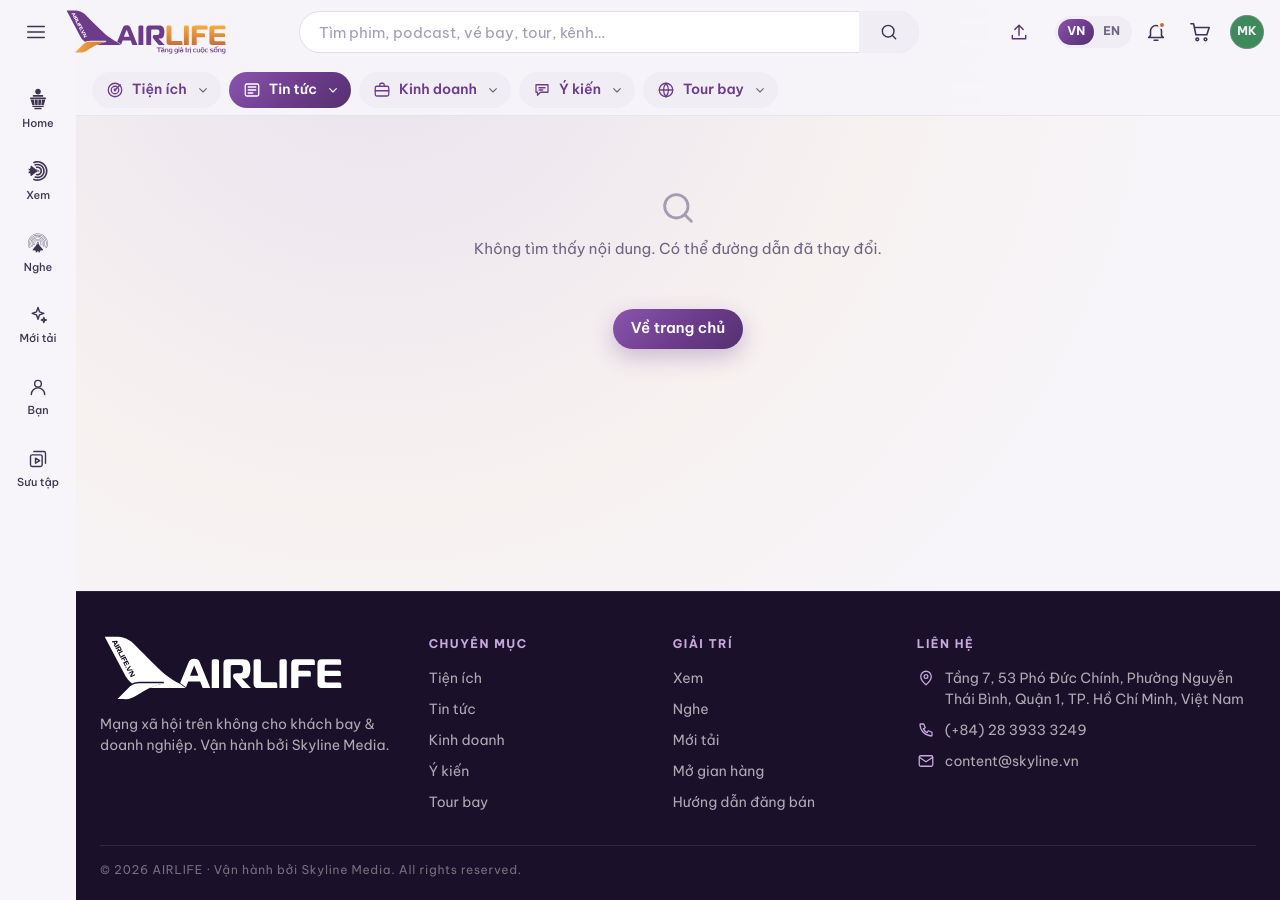
==== commit 0fffd9aa: "Chỉnh sửa logo, thanh player" ====
--- a/bai-viet.html
+++ b/bai-viet.html
@@ -12,7 +12,7 @@
         <link rel="preconnect" href="https://fonts.gstatic.com" crossorigin>
         <link href="https://fonts.googleapis.com/css2?family=Be+Vietnam+Pro:wght@400;500;600;700;800&display=swap" rel="stylesheet">
         <!-- ?v=...: đổi mỗi lần sửa CSS/JS để trình duyệt tải bản mới thay vì dùng cache -->
-        <link rel="stylesheet" href="./css/style.css?v=20261101-2" />
+        <link rel="stylesheet" href="./css/style.css?v=20261104-1" />
     </head>
     <body data-page="article">
         <header class="header" id="site-header"></header>
@@ -23,9 +23,9 @@
             <footer class="footer" id="site-footer"></footer>
         </div>
 
-        <script src="./js/data.js?v=20261101-2"></script>
-        <script src="./js/icons.js?v=20261101-2"></script>
-        <script src="./js/layout.js?v=20261101-2"></script>
-        <script src="./js/main.js?v=20261101-2"></script>
+        <script src="./js/data.js?v=20261104-1"></script>
+        <script src="./js/icons.js?v=20261104-1"></script>
+        <script src="./js/layout.js?v=20261104-1"></script>
+        <script src="./js/main.js?v=20261104-1"></script>
     </body>
 </html>
--- a/css/style.css
+++ b/css/style.css
@@ -1194,87 +1194,113 @@
   flex: 1;
   min-width: 0;
 }
-.mini-player.is-playing .runway__fill {
-  animation: progress 90s linear forwards;
-}
 .mini-player__time {
   font-size: 12px;
   color: rgba(255, 255, 255, 0.6);
 }
 
-/* ================= Thanh Player kiểu đường băng (theo bộ thiết kế Player) ================= */
+/* ================= Thanh Player kiểu đường băng (theo file thiết kế Thanh Player.ai) =================
+   Số đo lấy từ file thiết kế (đơn vị pt), nhân với --s (px/pt) để đổi cỡ theo từng nơi dùng:
+     - đường băng (track) cao 42,1; cách trên/dưới 11,7 là hàng vạch (30 × 10,7, chu kỳ 60,3);
+       cách thêm 14,8 là hàng chấm đèn (⌀ 10,7). Tổng cao 138,1, hai bên chừa 7 pt để vạch/chấm không chạm mép.
+     - máy bay 63,55 × 58,82 nhô ra khỏi đường băng 8,4 mỗi phía, mũi nhô ra khỏi phần đã chạy 50,3.
+   Chưa chạy: vạch, chấm xám #A3A7B2, chưa tô; đang chạy (.is-running): vạch, chấm và phần đã chạy trắng. */
 .runway {
+  --s: 0.28;
+  --rw-light: #a3a7b2;
   position: relative;
-  padding: 9px 0;
+  height: calc(138.1 * var(--s) * 1px);
 }
 .runway::before, .runway::after {
   content: "";
   position: absolute;
-  left: 6px;
-  right: 6px;
-  height: 2px;
-  background: repeating-linear-gradient(90deg, #a4a8b3 0 14px, transparent 14px 26px);
-  transition: background 0.3s;
+  left: calc(7 * var(--s) * 1px);
+  right: calc(7 * var(--s) * 1px);
+  height: calc(36.2 * var(--s) * 1px);
+  background-repeat: round no-repeat, round no-repeat;
+  transition: filter 0.3s;
 }
 .runway::before {
-  top: 2px;
+  top: 0;
+  background-image: radial-gradient(circle closest-side, var(--rw-light) 92%, transparent 100%), linear-gradient(90deg, transparent 25.1%, var(--rw-light) 25.1% 74.9%, transparent 74.9%);
+  background-size: calc(60.3 * var(--s) * 1px) calc(10.7 * var(--s) * 1px), calc(60.3 * var(--s) * 1px) calc(10.7 * var(--s) * 1px);
+  background-position: 0 0, 0 calc(25.5 * var(--s) * 1px);
 }
 .runway::after {
-  bottom: 2px;
+  bottom: 0;
+  background-image: linear-gradient(90deg, transparent 25.1%, var(--rw-light) 25.1% 74.9%, transparent 74.9%), radial-gradient(circle closest-side, var(--rw-light) 92%, transparent 100%);
+  background-size: calc(60.3 * var(--s) * 1px) calc(10.7 * var(--s) * 1px), calc(60.3 * var(--s) * 1px) calc(10.7 * var(--s) * 1px);
+  background-position: 0 0, 0 calc(25.5 * var(--s) * 1px);
 }
 .runway__track {
-  position: relative;
-  display: block;
-  height: 10px;
-  border-radius: 999px;
+  position: absolute;
+  top: calc(47.9 * var(--s) * 1px);
+  left: 0;
+  right: 0;
+  height: calc(42.1 * var(--s) * 1px);
+  border-radius: calc(21 * var(--s) * 1px);
   background: #3f4247;
 }
 .runway__fill {
   position: relative;
   display: block;
-  min-width: 10px;
   height: 100%;
-  border-radius: 999px;
-  background: #a4a8b3;
-  transition: background 0.3s;
+  width: calc((100% - calc(50.3 * var(--s) * 1px)) * var(--p, 0));
+  border-radius: inherit;
+  background: #a3a7b2;
 }
 .runway__plane {
   position: absolute;
-  right: -12px;
-  top: 50%;
-  width: 26px !important;
-  height: 26px !important;
-  color: #a4a8b3;
-  transform: translateY(-50%);
-  filter: drop-shadow(0 1px 2px rgba(0, 0, 0, 0.5));
-}
-.runway.is-running::before, .runway.is-running::after {
-  background: repeating-linear-gradient(90deg, #fff 0 14px, transparent 14px 26px);
+  left: calc(100% - calc(13.2 * var(--s) * 1px));
+  top: calc(-8.4 * var(--s) * 1px);
+  width: calc(63.55 * var(--s) * 1px) !important;
+  height: calc(58.82 * var(--s) * 1px) !important;
+  color: #fff;
+}
+.runway.is-running {
+  --rw-light: #fff;
 }
 .runway.is-running .runway__fill {
   background: #fff;
-}
-.runway.is-running .runway__plane {
+  animation: runway-run 120s linear forwards;
+}
+
+.video-player .runway,
+.audio-player .runway {
+  --s: 0.28;
+}
+
+.mini-player .runway {
+  --s: 0.18;
+}
+
+@keyframes runway-run {
+  to {
+    width: calc(100% - calc(50.3 * var(--s) * 1px));
+  }
+}
+.state-icon {
+  display: inline-flex;
+  flex-shrink: 0;
+  color: #b7b7b7;
+  transition: color 0.3s;
+}
+.state-icon .icon {
+  width: 32px;
+  height: 32px;
+}
+
+.video-player.is-playing .state-icon,
+.audio-player.is-playing .state-icon,
+.mini-player.is-playing .state-icon {
   color: #fff;
 }
 
-.video-player.is-playing .runway__fill,
-.audio-player.is-playing .runway__fill {
-  animation: progress 120s linear forwards;
-}
-
-.toggle-btn {
-  color: #fff;
-}
-.toggle-btn.is-off, .toggle-btn.is-off:hover {
-  color: #b7b7b7;
-}
-
-@keyframes progress {
-  to {
-    width: 100%;
-  }
-}
+.audio-player .state-icon .icon {
+  width: 44px;
+  height: 44px;
+}
+
 /* ================= Thông báo nhanh ================= */
 .toast {
   position: fixed;
@@ -2371,30 +2397,9 @@
 .video-player__spacer {
   flex: 1;
 }
-.video-player__nopic {
-  position: absolute;
-  inset: 0;
-  display: none;
-  flex-direction: column;
-  align-items: center;
-  justify-content: center;
-  gap: 12px;
-  color: rgba(255, 255, 255, 0.75);
-  font-size: 14px;
-}
-.video-player__nopic .icon {
-  width: 64px;
-  height: 64px;
-}
 .video-player.is-playing .video-player__play {
   opacity: 0;
   pointer-events: none;
-}
-.video-player.no-picture > img {
-  opacity: 0.06;
-}
-.video-player.no-picture .video-player__nopic {
-  display: flex;
 }
 
 .audio-player {
@@ -2465,8 +2470,8 @@
   width: 36px;
   height: 36px;
 }
-.audio-player__controls .toggle-btn {
-  margin-left: auto;
+.audio-player__controls .audio-player__spacer {
+  flex: 1;
 }
 
 .wave {
@@ -4176,12 +4181,12 @@
     height: 18px !important;
   }
   .mini-player__time,
-  .mini-player .toggle-btn, .mini-player__controls .icon-btn:not(.icon-btn--primary),
+  .mini-player .state-icon, .mini-player__controls .icon-btn:not(.icon-btn--primary),
   body .mini-player__time,
-  body .mini-player .toggle-btn,
+  body .mini-player .state-icon,
   body .mini-player__controls .icon-btn:not(.icon-btn--primary),
   body:not(.sidebar-open) .mini-player__time,
-  body:not(.sidebar-open) .mini-player .toggle-btn,
+  body:not(.sidebar-open) .mini-player .state-icon,
   body:not(.sidebar-open) .mini-player__controls .icon-btn:not(.icon-btn--primary) {
     display: none;
   }
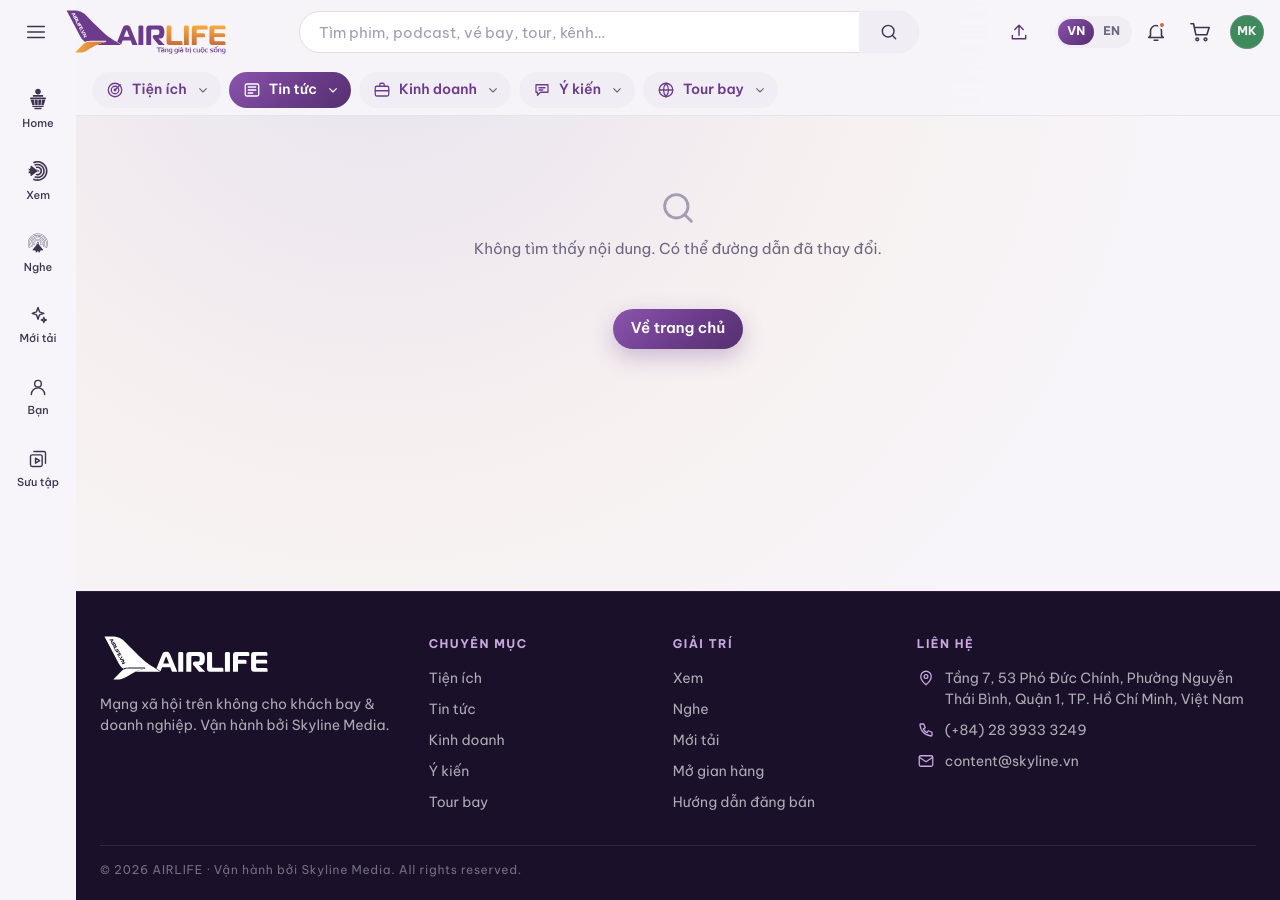
==== commit b69ef54f: "Chỉnh sửa thanh player và logo footer" ====
--- a/bai-viet.html
+++ b/bai-viet.html
@@ -12,7 +12,7 @@
         <link rel="preconnect" href="https://fonts.gstatic.com" crossorigin>
         <link href="https://fonts.googleapis.com/css2?family=Be+Vietnam+Pro:wght@400;500;600;700;800&display=swap" rel="stylesheet">
         <!-- ?v=...: đổi mỗi lần sửa CSS/JS để trình duyệt tải bản mới thay vì dùng cache -->
-        <link rel="stylesheet" href="./css/style.css?v=20261104-1" />
+        <link rel="stylesheet" href="./css/style.css?v=20261104-10" />
     </head>
     <body data-page="article">
         <header class="header" id="site-header"></header>
@@ -23,9 +23,9 @@
             <footer class="footer" id="site-footer"></footer>
         </div>
 
-        <script src="./js/data.js?v=20261104-1"></script>
-        <script src="./js/icons.js?v=20261104-1"></script>
-        <script src="./js/layout.js?v=20261104-1"></script>
-        <script src="./js/main.js?v=20261104-1"></script>
+        <script src="./js/data.js?v=20261104-10"></script>
+        <script src="./js/icons.js?v=20261104-10"></script>
+        <script src="./js/layout.js?v=20261104-10"></script>
+        <script src="./js/main.js?v=20261104-10"></script>
     </body>
 </html>
--- a/css/style.css
+++ b/css/style.css
@@ -757,7 +757,7 @@
   height: 44px;
 }
 .logo--footer .logo__img {
-  height: 64px;
+  height: 44px;
 }
 
 .search {
@@ -1216,20 +1216,18 @@
   position: absolute;
   left: calc(7 * var(--s) * 1px);
   right: calc(7 * var(--s) * 1px);
-  height: calc(36.2 * var(--s) * 1px);
+  height: calc(55.2 * var(--s) * 1px);
   background-repeat: round no-repeat, round no-repeat;
-  transition: filter 0.3s;
+  background-size: calc(60.3 * var(--s) * 1px) calc(10.7 * var(--s) * 1px), calc(60.3 * var(--s) * 1px) calc(10.7 * var(--s) * 1px);
 }
 .runway::before {
-  top: 0;
+  top: calc(-19 * var(--s) * 1px);
   background-image: radial-gradient(circle closest-side, var(--rw-light) 92%, transparent 100%), linear-gradient(90deg, transparent 25.1%, var(--rw-light) 25.1% 74.9%, transparent 74.9%);
-  background-size: calc(60.3 * var(--s) * 1px) calc(10.7 * var(--s) * 1px), calc(60.3 * var(--s) * 1px) calc(10.7 * var(--s) * 1px);
-  background-position: 0 0, 0 calc(25.5 * var(--s) * 1px);
+  background-position: 0 calc(19 * var(--s) * 1px), 0 calc(44.5 * var(--s) * 1px);
 }
 .runway::after {
-  bottom: 0;
+  bottom: calc(-19 * var(--s) * 1px);
   background-image: linear-gradient(90deg, transparent 25.1%, var(--rw-light) 25.1% 74.9%, transparent 74.9%), radial-gradient(circle closest-side, var(--rw-light) 92%, transparent 100%);
-  background-size: calc(60.3 * var(--s) * 1px) calc(10.7 * var(--s) * 1px), calc(60.3 * var(--s) * 1px) calc(10.7 * var(--s) * 1px);
   background-position: 0 0, 0 calc(25.5 * var(--s) * 1px);
 }
 .runway__track {
@@ -1260,6 +1258,16 @@
 .runway.is-running {
   --rw-light: #fff;
 }
+.runway.is-running::before {
+  background-image: url("../images/runway-spark.svg"), linear-gradient(90deg, transparent 25.1%, #fff 25.1% 74.9%, transparent 74.9%);
+  background-size: calc(60.3 * var(--s) * 1px) calc(36 * var(--s) * 1px), calc(60.3 * var(--s) * 1px) calc(10.7 * var(--s) * 1px);
+  background-position: 0 calc(6.35 * var(--s) * 1px), 0 calc(44.5 * var(--s) * 1px);
+}
+.runway.is-running::after {
+  background-image: linear-gradient(90deg, transparent 25.1%, #fff 25.1% 74.9%, transparent 74.9%), url("../images/runway-spark.svg");
+  background-size: calc(60.3 * var(--s) * 1px) calc(10.7 * var(--s) * 1px), calc(60.3 * var(--s) * 1px) calc(36 * var(--s) * 1px);
+  background-position: 0 0, 0 calc(12.85 * var(--s) * 1px);
+}
 .runway.is-running .runway__fill {
   background: #fff;
   animation: runway-run 120s linear forwards;
@@ -1267,11 +1275,11 @@
 
 .video-player .runway,
 .audio-player .runway {
-  --s: 0.28;
+  --s: 0.36;
 }
 
 .mini-player .runway {
-  --s: 0.18;
+  --s: 0.2;
 }
 
 @keyframes runway-run {
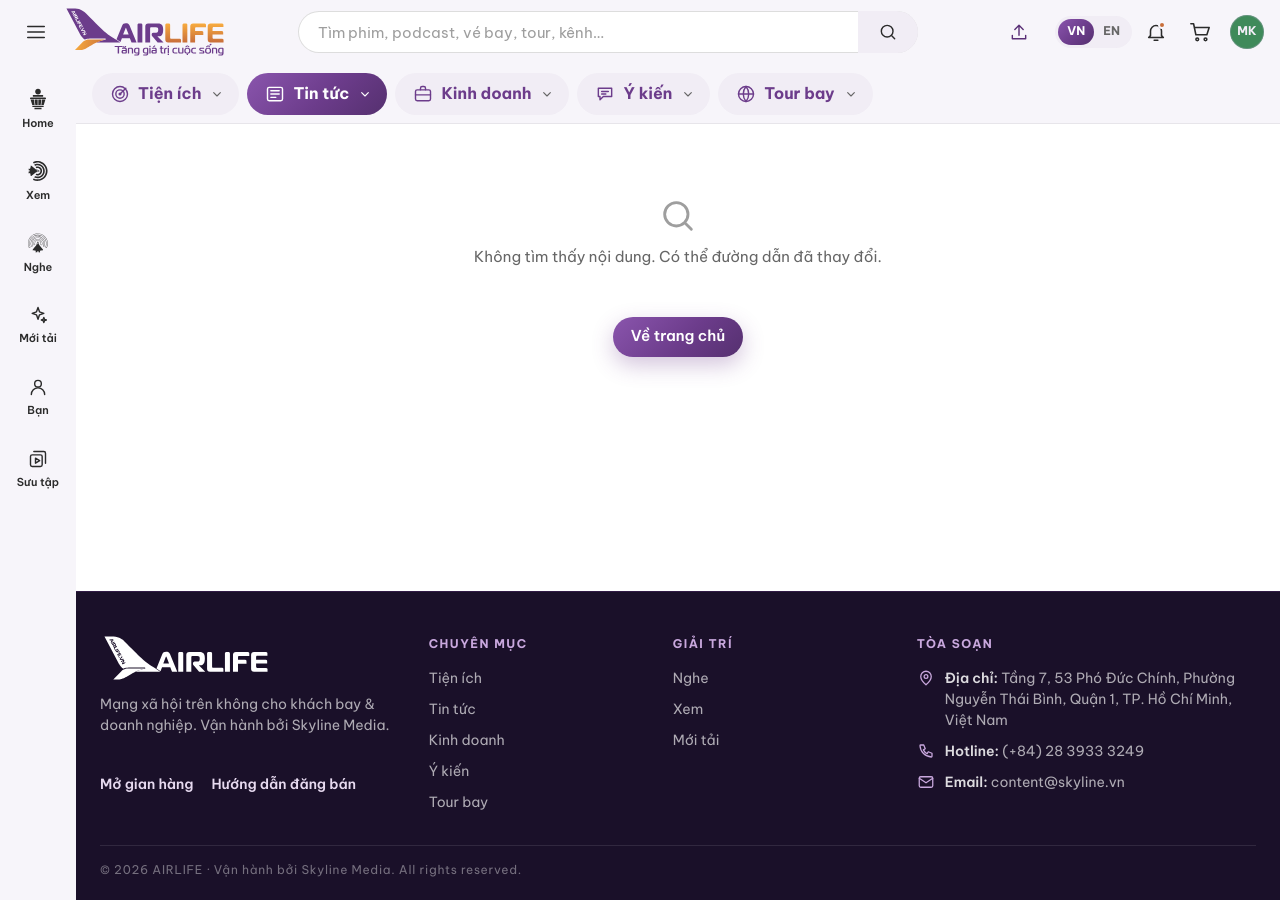
==== commit 4cdc2139: "Chỉnh sửa logo, màu chữ, footer mobile" ====
--- a/bai-viet.html
+++ b/bai-viet.html
@@ -12,7 +12,7 @@
         <link rel="preconnect" href="https://fonts.gstatic.com" crossorigin>
         <link href="https://fonts.googleapis.com/css2?family=Be+Vietnam+Pro:wght@400;500;600;700;800&display=swap" rel="stylesheet">
         <!-- ?v=...: đổi mỗi lần sửa CSS/JS để trình duyệt tải bản mới thay vì dùng cache -->
-        <link rel="stylesheet" href="./css/style.css?v=20261104-10" />
+        <link rel="stylesheet" href="./css/style.css?v=20261105-8" />
     </head>
     <body data-page="article">
         <header class="header" id="site-header"></header>
@@ -23,9 +23,9 @@
             <footer class="footer" id="site-footer"></footer>
         </div>
 
-        <script src="./js/data.js?v=20261104-10"></script>
-        <script src="./js/icons.js?v=20261104-10"></script>
-        <script src="./js/layout.js?v=20261104-10"></script>
-        <script src="./js/main.js?v=20261104-10"></script>
+        <script src="./js/data.js?v=20261105-8"></script>
+        <script src="./js/icons.js?v=20261105-8"></script>
+        <script src="./js/layout.js?v=20261105-8"></script>
+        <script src="./js/main.js?v=20261105-8"></script>
     </body>
 </html>
--- a/css/style.css
+++ b/css/style.css
@@ -150,7 +150,7 @@
   font-family: "Be Vietnam Pro", system-ui, sans-serif;
   font-size: 15px;
   line-height: 1.5;
-  color: #1d1530;
+  color: #141414;
   background: #f7f5fa;
   text-rendering: geometricPrecision;
   -webkit-font-smoothing: antialiased;
@@ -211,7 +211,7 @@
 }
 
 .muted {
-  color: #6e6680;
+  color: #666666;
 }
 
 .center {
@@ -282,7 +282,7 @@
   height: 112px;
   font-size: 36px;
   font-family: "Be Vietnam Pro", system-ui, sans-serif;
-  box-shadow: 0 0 0 3px #f7f5fa, 0 0 0 5px #5d3279, 0 10px 30px rgba(29, 21, 48, 0.08);
+  box-shadow: 0 0 0 3px #f7f5fa, 0 0 0 5px #5d3279, 0 10px 30px rgba(20, 20, 20, 0.08);
 }
 
 .verified {
@@ -348,7 +348,7 @@
   color: #fff;
 }
 .btn--outline {
-  box-shadow: 0 0 0 1px rgba(29, 21, 48, 0.14) inset;
+  box-shadow: 0 0 0 1px rgba(20, 20, 20, 0.14) inset;
 }
 .btn--outline:hover {
   box-shadow: 0 0 0 1px #6c3c8b inset;
@@ -377,7 +377,7 @@
 }
 .btn[data-follow].is-on {
   background: #f1edf5;
-  color: #3d3550;
+  color: #2b2b2b;
   box-shadow: none;
   filter: none;
 }
@@ -391,12 +391,12 @@
   height: 40px;
   border-radius: 50%;
   flex-shrink: 0;
-  color: #3d3550;
+  color: #2b2b2b;
   transition: background-color 0.2s, color 0.2s;
 }
 .icon-btn:hover {
   background: #f1edf5;
-  color: #1d1530;
+  color: #141414;
 }
 .icon-btn .icon {
   width: 22px;
@@ -513,14 +513,14 @@
 }
 .price small {
   font-size: 12px;
-  color: #6e6680;
+  color: #666666;
 }
 .price strong {
   color: #c86e3a;
   font-size: 16px;
 }
 .price del {
-  color: #a39cb2;
+  color: #9e9e9e;
   font-size: 13px;
 }
 .price--lg {
@@ -572,8 +572,8 @@
   background: rgba(245, 158, 11, 0.12);
 }
 .status--done {
-  color: #6e6680;
-  background: rgba(110, 102, 128, 0.12);
+  color: #666666;
+  background: rgba(102, 102, 102, 0.12);
 }
 
 @keyframes blink {
@@ -603,8 +603,9 @@
 }
 .thumb__time {
   position: absolute;
+  z-index: 2;
   right: 6px;
-  bottom: 6px;
+  top: 6px;
   padding: 1px 7px;
   border-radius: 5px;
   background: rgba(26, 16, 41, 0.85);
@@ -614,8 +615,9 @@
 }
 .thumb__tag {
   position: absolute;
+  z-index: 2;
   left: 6px;
-  bottom: 6px;
+  top: 6px;
   display: inline-flex;
   align-items: center;
   gap: 4px;
@@ -632,6 +634,7 @@
 }
 .thumb__progress {
   position: absolute;
+  z-index: 2;
   left: 0;
   right: 0;
   bottom: 0;
@@ -644,6 +647,40 @@
   background: linear-gradient(135deg, #8a55ad 0%, #6c3c8b 55%, #55306f 100%);
 }
 
+.caption {
+  position: absolute;
+  left: 0;
+  right: 0;
+  bottom: 0;
+  z-index: 1;
+  display: grid;
+  gap: 3px;
+  padding: 40px 12px 10px;
+  background: linear-gradient(0deg, rgba(26, 16, 41, 0.92) 0%, rgba(26, 16, 41, 0.7) 45%, rgba(26, 16, 41, 0) 100%);
+  color: #fff;
+  text-align: left;
+  pointer-events: none;
+}
+.caption small {
+  overflow: hidden;
+  white-space: nowrap;
+  text-overflow: ellipsis;
+  font-size: 11px;
+  font-weight: 700;
+  letter-spacing: 0.06em;
+  text-transform: uppercase;
+  color: #f8ac3f;
+}
+.caption strong {
+  display: -webkit-box;
+  -webkit-line-clamp: 2;
+  -webkit-box-orient: vertical;
+  overflow: hidden;
+  font-size: 15px;
+  font-weight: 700;
+  line-height: 1.3;
+}
+
 a:hover > .thumb img,
 a.thumb:hover img {
   transform: scale(1.05);
@@ -658,7 +695,7 @@
 .field > span {
   font-size: 13px;
   font-weight: 600;
-  color: #3d3550;
+  color: #2b2b2b;
 }
 .field input,
 .field select,
@@ -667,7 +704,7 @@
   padding: 12px 14px;
   border-radius: 10px;
   background: #ffffff;
-  box-shadow: 0 0 0 1px rgba(29, 21, 48, 0.14) inset;
+  box-shadow: 0 0 0 1px rgba(20, 20, 20, 0.14) inset;
   transition: box-shadow 0.2s;
 }
 .field input:focus,
@@ -678,7 +715,7 @@
 .field input::placeholder,
 .field select::placeholder,
 .field textarea::placeholder {
-  color: #a39cb2;
+  color: #9e9e9e;
 }
 .field select option {
   background: #ffffff;
@@ -698,13 +735,13 @@
   justify-items: center;
   gap: 10px;
   padding: 48px 16px;
-  color: #6e6680;
+  color: #666666;
   text-align: center;
 }
 .empty .icon {
   width: 40px;
   height: 40px;
-  color: #a39cb2;
+  color: #9e9e9e;
 }
 
 /* ================= Header ================= */
@@ -754,7 +791,7 @@
 .logo__img {
   display: block;
   width: auto;
-  height: 44px;
+  height: 48px;
 }
 .logo--footer .logo__img {
   height: 44px;
@@ -766,7 +803,7 @@
   height: 42px;
   border-radius: 999px;
   background: #ffffff;
-  box-shadow: 0 0 0 1px rgba(29, 21, 48, 0.14) inset;
+  box-shadow: 0 0 0 1px rgba(20, 20, 20, 0.14) inset;
   overflow: hidden;
   transition: box-shadow 0.2s;
 }
@@ -779,7 +816,7 @@
   padding: 0 20px;
 }
 .search__input::placeholder {
-  color: #a39cb2;
+  color: #9e9e9e;
 }
 .search__btn {
   width: 60px;
@@ -787,7 +824,7 @@
   align-items: center;
   justify-content: center;
   background: #f1edf5;
-  color: #3d3550;
+  color: #2b2b2b;
 }
 .search__btn:hover {
   color: #5a2f76;
@@ -809,7 +846,7 @@
 .lang a {
   padding: 4px 9px;
   border-radius: 999px;
-  color: #6e6680;
+  color: #666666;
 }
 .lang a.active {
   background: linear-gradient(135deg, #8a55ad 0%, #6c3c8b 55%, #55306f 100%);
@@ -823,11 +860,11 @@
   left: 232px;
   right: 0;
   z-index: 95;
-  height: 52px;
+  height: 60px;
   padding: 0 16px;
   background: rgba(247, 245, 250, 0.92);
   backdrop-filter: blur(14px);
-  border-bottom: 1px solid rgba(29, 21, 48, 0.07);
+  border-bottom: 1px solid rgba(20, 20, 20, 0.07);
   transition: left 0.25s cubic-bezier(0.2, 0.8, 0.2, 1);
 }
 .topnav__track {
@@ -846,26 +883,26 @@
   display: inline-flex;
   align-items: center;
   gap: 8px;
-  height: 36px;
-  padding: 0 14px;
+  height: 42px;
+  padding: 0 18px;
   border-radius: 999px;
   background: #f1edf5;
-  font-size: 14px;
-  font-weight: 600;
+  font-size: 16px;
+  font-weight: 700;
   white-space: nowrap;
   color: #6c3c8b;
   transition: background-color 0.2s, color 0.2s;
 }
 .topnav__link .icon {
-  width: 18px;
-  height: 18px;
+  width: 20px;
+  height: 20px;
   color: #6c3c8b;
 }
 .topnav__caret {
   width: 16px !important;
   height: 16px !important;
   margin-right: -4px;
-  color: #6e6680 !important;
+  color: #666666 !important;
   transition: transform 0.2s;
 }
 .topnav__item:hover .topnav__link, .topnav__item:focus-within .topnav__link {
@@ -891,7 +928,7 @@
   padding: 8px;
   border-radius: 14px;
   background: #ffffff;
-  box-shadow: 0 0 0 1px rgba(29, 21, 48, 0.14), 0 20px 50px rgba(29, 21, 48, 0.16);
+  box-shadow: 0 0 0 1px rgba(20, 20, 20, 0.14), 0 20px 50px rgba(20, 20, 20, 0.16);
   opacity: 0;
   visibility: hidden;
   transform: translateY(6px);
@@ -914,7 +951,7 @@
 }
 .topnav__menu small {
   font-size: 12px;
-  color: #6e6680;
+  color: #666666;
 }
 .topnav__item:hover .topnav__menu, .topnav__item:focus-within .topnav__menu {
   opacity: 1;
@@ -939,7 +976,7 @@
 
 .nav-group {
   padding: 8px 0;
-  border-bottom: 1px solid rgba(29, 21, 48, 0.07);
+  border-bottom: 1px solid rgba(20, 20, 20, 0.07);
 }
 .nav-group:last-of-type {
   border-bottom: 0;
@@ -957,17 +994,18 @@
   position: relative;
   display: flex;
   align-items: center;
-  gap: 16px;
-  height: 44px;
-  padding: 0 12px;
-  border-radius: 10px;
-  font-weight: 500;
-  color: #3d3550;
+  gap: 14px;
+  height: 40px;
+  padding: 0 10px;
+  border-radius: 8px;
+  font-size: 16px;
+  font-weight: 600;
+  color: #2b2b2b;
   transition: background-color 0.15s, color 0.15s;
 }
 .nav-item:hover {
   background: #ffffff;
-  color: #1d1530;
+  color: #141414;
 }
 .nav-item.active {
   background: linear-gradient(90deg, rgba(108, 60, 139, 0.16), rgba(108, 60, 139, 0.04));
@@ -982,8 +1020,8 @@
   content: "";
   position: absolute;
   left: -12px;
-  top: 10px;
-  bottom: 10px;
+  top: 9px;
+  bottom: 9px;
   width: 3px;
   border-radius: 0 3px 3px 0;
   background: linear-gradient(135deg, #8a55ad 0%, #6c3c8b 55%, #55306f 100%);
@@ -1001,7 +1039,7 @@
 .sidebar__foot {
   padding: 16px 12px 0;
   font-size: 12px;
-  color: #a39cb2;
+  color: #9e9e9e;
 }
 
 body.sidebar-mini .sidebar {
@@ -1054,7 +1092,7 @@
 /* ================= Khung nội dung ================= */
 .shell {
   margin-left: 232px;
-  padding-top: 116px;
+  padding-top: 124px;
   min-height: 100vh;
   display: flex;
   flex-direction: column;
@@ -1086,9 +1124,35 @@
 .footer__grid {
   display: grid;
   grid-template-columns: 1.4fr 1fr 1fr 1.6fr;
-  gap: 32px;
+  grid-template-areas: "brand cat ent contact" "links cat ent contact";
+  gap: 20px 32px;
   max-width: 1680px;
   margin: 0 auto;
+}
+.footer__brand {
+  grid-area: brand;
+}
+.footer__col--cat {
+  grid-area: cat;
+}
+.footer__col--ent {
+  grid-area: ent;
+}
+.footer__contact {
+  grid-area: contact;
+}
+.footer__links {
+  grid-area: links;
+  display: flex;
+  flex-wrap: wrap;
+  gap: 6px 18px;
+}
+.footer__links a {
+  color: #e7daf0;
+  font-weight: 600;
+}
+.footer__links a:hover {
+  color: #fff;
 }
 .footer__brand p {
   margin-top: 14px;
@@ -1109,6 +1173,10 @@
 }
 .footer__col a:hover {
   color: #e7daf0;
+}
+.footer__contact b {
+  color: rgba(255, 255, 255, 0.85);
+  font-weight: 600;
 }
 .footer__contact p, .footer__contact a {
   display: flex;
@@ -1150,7 +1218,7 @@
   background: rgba(26, 16, 41, 0.97);
   backdrop-filter: blur(14px);
   color: #fff;
-  box-shadow: 0 -10px 30px rgba(29, 21, 48, 0.25);
+  box-shadow: 0 -10px 30px rgba(20, 20, 20, 0.25);
   transition: left 0.25s cubic-bezier(0.2, 0.8, 0.2, 1);
 }
 .mini-player .icon-btn {
@@ -1321,10 +1389,10 @@
   max-width: calc(100% - 32px);
   padding: 12px 18px;
   border-radius: 12px;
-  background: #1d1530;
+  background: #141414;
   color: #fff;
   font-weight: 500;
-  box-shadow: 0 0 0 1px rgba(108, 60, 139, 0.35), 0 20px 50px rgba(29, 21, 48, 0.16);
+  box-shadow: 0 0 0 1px rgba(108, 60, 139, 0.35), 0 20px 50px rgba(20, 20, 20, 0.16);
   opacity: 0;
   pointer-events: none;
   transform: translate(-50%, 20px);
@@ -1371,6 +1439,7 @@
 }
 .lockup__text {
   white-space: nowrap;
+  text-transform: uppercase;
   color: #6c3c8b;
   padding-bottom: calc(var(--mh) * 0.2 - var(--fs) * 0.13);
 }
@@ -1381,9 +1450,13 @@
   height: var(--mh);
 }
 
+.section-head,
+.panel__head {
+  --fs: 22px;
+  --mh: 48px;
+}
+
 .section-head {
-  --fs: 28px;
-  --mh: 60px;
   display: flex;
   align-items: flex-end;
   justify-content: space-between;
@@ -1411,11 +1484,9 @@
   padding: 18px;
   border-radius: 16px;
   background: linear-gradient(160deg, #ffffff 0%, #fbfcfe 100%);
-  box-shadow: 0 0 0 1px rgba(29, 21, 48, 0.07), 0 1px 2px rgba(29, 21, 48, 0.04), 0 2px 8px rgba(29, 21, 48, 0.04);
+  box-shadow: 0 0 0 1px rgba(20, 20, 20, 0.07), 0 1px 2px rgba(20, 20, 20, 0.04), 0 2px 8px rgba(20, 20, 20, 0.04);
 }
 .panel__head {
-  --fs: 19px;
-  --mh: 42px;
   display: flex;
   flex-wrap: wrap;
   align-items: flex-end;
@@ -1438,7 +1509,7 @@
 }
 .panel > p {
   margin-bottom: 10px;
-  color: #3d3550;
+  color: #2b2b2b;
 }
 .panel .mt {
   margin-top: 28px;
@@ -1467,11 +1538,12 @@
   letter-spacing: -0.02em;
   line-height: 1;
   color: #6c3c8b;
+  text-transform: uppercase;
   margin-top: calc(var(--mh) * 0.8 - var(--fs) * 0.87);
 }
 .page-head p {
   margin-top: 8px;
-  color: #6e6680;
+  color: #666666;
 }
 .page-head__mark {
   flex-shrink: 0;
@@ -1486,7 +1558,7 @@
   gap: 4px;
   margin-bottom: 16px;
   font-size: 13px;
-  color: #6e6680;
+  color: #666666;
 }
 .breadcrumb a:hover {
   color: #5a2f76;
@@ -1538,7 +1610,7 @@
   border-radius: 999px;
   font-size: 13px;
   font-weight: 600;
-  color: #6e6680;
+  color: #666666;
 }
 .seg button.active {
   background: linear-gradient(135deg, #8a55ad 0%, #6c3c8b 55%, #55306f 100%);
@@ -1549,7 +1621,7 @@
   display: flex;
   gap: 4px;
   margin-bottom: 24px;
-  border-bottom: 1px solid rgba(29, 21, 48, 0.14);
+  border-bottom: 1px solid rgba(20, 20, 20, 0.14);
   overflow-x: auto;
   scrollbar-width: none;
 }
@@ -1564,7 +1636,7 @@
   flex-shrink: 0;
   padding: 12px 16px;
   font-weight: 600;
-  color: #6e6680;
+  color: #666666;
 }
 .tabs__item .icon {
   width: 18px;
@@ -1660,8 +1732,9 @@
 }
 .media-card__body {
   display: flex;
+  align-items: center;
   gap: 10px;
-  margin-top: 12px;
+  margin-top: 10px;
 }
 .media-card__title {
   display: -webkit-box;
@@ -1676,9 +1749,8 @@
   color: #5a2f76;
 }
 .media-card__meta {
-  margin-top: 3px;
   font-size: 13px;
-  color: #6e6680;
+  color: #666666;
 }
 .media-card--audio .thumb {
   border-radius: 16px;
@@ -1704,6 +1776,15 @@
 .play-fab .icon {
   fill: currentColor;
   margin-left: 2px;
+}
+
+.media-card--audio {
+  container-type: inline-size;
+}
+.media-card--audio .play-fab {
+  right: auto;
+  left: calc(50% - 23px);
+  top: calc(50cqw - 23px);
 }
 
 .media-card:hover .play-fab,
@@ -1765,7 +1846,7 @@
 }
 .media-row__body small {
   font-size: 12px;
-  color: #6e6680;
+  color: #666666;
 }
 
 /* ---------------- Ô ảnh có chữ đè ---------------- */
@@ -1777,7 +1858,7 @@
   background: #f1edf5;
   min-height: 0;
   color: #fff;
-  box-shadow: 0 0 0 1px rgba(29, 21, 48, 0.07);
+  box-shadow: 0 0 0 1px rgba(20, 20, 20, 0.07);
 }
 .tile img {
   position: absolute;
@@ -1790,26 +1871,6 @@
 .tile:hover img {
   transform: scale(1.06);
 }
-.tile__overlay {
-  position: absolute;
-  inset: auto 0 0 0;
-  display: grid;
-  gap: 2px;
-  padding: 30px 12px 10px;
-  background: linear-gradient(0deg, rgba(26, 16, 41, 0.92), rgba(26, 16, 41, 0));
-}
-.tile__overlay small {
-  font-size: 11px;
-  color: #c9a8de;
-}
-.tile__overlay strong {
-  display: -webkit-box;
-  -webkit-line-clamp: 2;
-  -webkit-box-orient: vertical;
-  overflow: hidden;
-  font-size: 14px;
-  line-height: 1.3;
-}
 .tile__play {
   position: absolute;
   top: 8px;
@@ -1837,11 +1898,11 @@
   overflow: hidden;
   border-radius: 16px;
   background: linear-gradient(160deg, #ffffff 0%, #fbfcfe 100%);
-  box-shadow: 0 0 0 1px rgba(29, 21, 48, 0.07), 0 1px 2px rgba(29, 21, 48, 0.04), 0 2px 8px rgba(29, 21, 48, 0.04);
+  box-shadow: 0 0 0 1px rgba(20, 20, 20, 0.07), 0 1px 2px rgba(20, 20, 20, 0.04), 0 2px 8px rgba(20, 20, 20, 0.04);
   transition: box-shadow 0.25s, transform 0.25s cubic-bezier(0.2, 0.8, 0.2, 1);
 }
 .product-card:hover {
-  box-shadow: 0 0 0 1px rgba(108, 60, 139, 0.4), 0 10px 30px rgba(29, 21, 48, 0.08);
+  box-shadow: 0 0 0 1px rgba(108, 60, 139, 0.4), 0 10px 30px rgba(20, 20, 20, 0.08);
   transform: translateY(-3px);
 }
 .product-card .thumb {
@@ -1879,7 +1940,7 @@
   justify-content: space-between;
   margin-bottom: 6px;
   font-size: 12px;
-  color: #6e6680;
+  color: #666666;
 }
 .product-card .btn {
   margin-top: auto;
@@ -1930,7 +1991,7 @@
   padding: 22px 12px;
   border-radius: 16px;
   background: linear-gradient(160deg, #ffffff 0%, #fbfcfe 100%);
-  box-shadow: 0 0 0 1px rgba(29, 21, 48, 0.07);
+  box-shadow: 0 0 0 1px rgba(20, 20, 20, 0.07);
   text-align: center;
 }
 .channel-card h3 {
@@ -1940,36 +2001,16 @@
 }
 .channel-card small {
   font-size: 12px;
-  color: #6e6680;
+  color: #666666;
 }
 .channel-card .btn {
   margin-top: 8px;
 }
 
-.news-card__cat {
-  display: block;
-  margin-top: 12px;
-  font-size: 11px;
-  font-weight: 700;
-  letter-spacing: 0.1em;
-  text-transform: uppercase;
-  color: #b05d2c;
-}
-.news-card h3 {
-  margin-top: 6px;
-  font-family: "Be Vietnam Pro", system-ui, sans-serif;
-  font-size: 20px;
-  font-weight: 800;
-  letter-spacing: -0.02em;
-  line-height: 1.3;
-}
-.news-card h3 a:hover {
-  color: #5a2f76;
-}
 .news-card p {
-  margin-top: 6px;
+  margin-top: 10px;
   font-size: 14px;
-  color: #6e6680;
+  color: #666666;
 }
 
 /* ---------------- Bình luận ---------------- */
@@ -1998,12 +2039,12 @@
 }
 .comment__head small {
   font-size: 12px;
-  color: #6e6680;
+  color: #666666;
 }
 .comment__text {
   margin-top: 2px;
   font-size: 14px;
-  color: #3d3550;
+  color: #2b2b2b;
 }
 .comment__target {
   display: inline-flex;
@@ -2036,7 +2077,7 @@
   gap: 5px;
   font-size: 12px;
   font-weight: 600;
-  color: #6e6680;
+  color: #666666;
 }
 .comment__actions button:hover {
   color: #5a2f76;
@@ -2061,7 +2102,7 @@
   scrollbar-width: thin;
 }
 .comment-panel .comment + .comment {
-  border-top: 1px solid rgba(29, 21, 48, 0.07);
+  border-top: 1px solid rgba(20, 20, 20, 0.07);
 }
 
 .comment-form {
@@ -2074,13 +2115,13 @@
   flex: 1;
   min-width: 0;
   padding: 10px 2px;
-  border-bottom: 1px solid rgba(29, 21, 48, 0.14);
+  border-bottom: 1px solid rgba(20, 20, 20, 0.14);
 }
 .comment-form input:focus {
   border-color: #6c3c8b;
 }
 .comment-form input::placeholder {
-  color: #a39cb2;
+  color: #9e9e9e;
 }
 
 /* =================================================================
@@ -2134,7 +2175,7 @@
   border-radius: 16px;
   background: #1a1029;
   color: #fff;
-  box-shadow: 0 0 0 1px rgba(108, 60, 139, 0.18), 0 10px 30px rgba(29, 21, 48, 0.08);
+  box-shadow: 0 0 0 1px rgba(108, 60, 139, 0.18), 0 10px 30px rgba(20, 20, 20, 0.08);
 }
 .hero__img {
   position: absolute;
@@ -2230,13 +2271,13 @@
   padding: 0 14px;
   border-radius: 999px;
   background: #ffffff;
-  box-shadow: 0 0 0 1px rgba(29, 21, 48, 0.14) inset;
+  box-shadow: 0 0 0 1px rgba(20, 20, 20, 0.14) inset;
 }
 .utility .flight-form input[type=text]:focus {
   box-shadow: 0 0 0 1px #6c3c8b inset;
 }
 .utility .flight-form input[type=text]::placeholder {
-  color: #a39cb2;
+  color: #9e9e9e;
 }
 .utility__grid {
   display: grid;
@@ -2254,7 +2295,7 @@
   font-size: 12px;
   font-weight: 600;
   text-align: center;
-  color: #3d3550;
+  color: #2b2b2b;
   transition: background-color 0.15s, color 0.15s;
 }
 .utility__item:hover {
@@ -2313,7 +2354,7 @@
 .owner small {
   display: block;
   font-size: 12px;
-  color: #6e6680;
+  color: #666666;
 }
 .owner .btn {
   margin-left: 8px;
@@ -2327,12 +2368,12 @@
   padding: 14px 16px;
   border-radius: 16px;
   background: #ffffff;
-  box-shadow: 0 0 0 1px rgba(29, 21, 48, 0.07);
+  box-shadow: 0 0 0 1px rgba(20, 20, 20, 0.07);
   font-size: 14px;
 }
 .desc-box p {
   margin-top: 4px;
-  color: #3d3550;
+  color: #2b2b2b;
 }
 
 .video-player {
@@ -2342,7 +2383,7 @@
   border-radius: 16px;
   background: #000;
   color: #fff;
-  box-shadow: 0 10px 30px rgba(29, 21, 48, 0.08);
+  box-shadow: 0 10px 30px rgba(20, 20, 20, 0.08);
 }
 .video-player > img {
   width: 100%;
@@ -2365,7 +2406,7 @@
   backdrop-filter: blur(6px);
   color: #fff;
   transform: translate(-50%, -50%);
-  box-shadow: 0 0 0 1px rgba(255, 255, 255, 0.25) inset, 0 20px 50px rgba(29, 21, 48, 0.16);
+  box-shadow: 0 0 0 1px rgba(255, 255, 255, 0.25) inset, 0 20px 50px rgba(20, 20, 20, 0.16);
   transition: transform 0.2s cubic-bezier(0.2, 0.8, 0.2, 1), opacity 0.2s, background-color 0.2s;
 }
 .video-player__play .icon {
@@ -2418,14 +2459,14 @@
   border-radius: 16px;
   background: radial-gradient(ellipse at 0% 0%, rgba(108, 60, 139, 0.35), rgba(108, 60, 139, 0) 55%), #1a1029;
   color: #fff;
-  box-shadow: 0 10px 30px rgba(29, 21, 48, 0.08);
+  box-shadow: 0 10px 30px rgba(20, 20, 20, 0.08);
 }
 .audio-player__cover {
   width: 100%;
   aspect-ratio: 1;
   object-fit: cover;
   border-radius: 16px;
-  box-shadow: 0 20px 50px rgba(29, 21, 48, 0.16);
+  box-shadow: 0 20px 50px rgba(20, 20, 20, 0.16);
 }
 .audio-player__main {
   display: flex;
@@ -2709,7 +2750,7 @@
   padding: 26px;
   border-radius: 16px;
   background: linear-gradient(160deg, #ffffff 0%, #fbfcfe 100%);
-  box-shadow: 0 0 0 1px rgba(29, 21, 48, 0.07), 0 1px 2px rgba(29, 21, 48, 0.04), 0 2px 8px rgba(29, 21, 48, 0.04);
+  box-shadow: 0 0 0 1px rgba(20, 20, 20, 0.07), 0 1px 2px rgba(20, 20, 20, 0.04), 0 2px 8px rgba(20, 20, 20, 0.04);
 }
 .product__info h1 {
   margin-top: 12px;
@@ -2725,11 +2766,11 @@
   gap: 8px 16px;
   margin-top: 10px;
   font-size: 14px;
-  color: #6e6680;
+  color: #666666;
 }
 .product__stats > span + span {
   padding-left: 16px;
-  border-left: 1px solid rgba(29, 21, 48, 0.14);
+  border-left: 1px solid rgba(20, 20, 20, 0.14);
 }
 .product__buy {
   display: flex;
@@ -2781,7 +2822,7 @@
   margin-bottom: 8px;
   font-size: 13px;
   font-weight: 600;
-  color: #3d3550;
+  color: #2b2b2b;
 }
 
 .option {
@@ -2790,7 +2831,7 @@
   gap: 12px;
   padding: 11px 14px;
   border-radius: 10px;
-  box-shadow: 0 0 0 1px rgba(29, 21, 48, 0.14) inset;
+  box-shadow: 0 0 0 1px rgba(20, 20, 20, 0.14) inset;
   transition: box-shadow 0.15s, background-color 0.15s;
 }
 .option input {
@@ -2806,7 +2847,7 @@
 }
 .option small {
   font-size: 12px;
-  color: #6e6680;
+  color: #666666;
 }
 .option:has(input:checked) {
   box-shadow: 0 0 0 1px #6c3c8b inset;
@@ -2824,7 +2865,7 @@
 .qty__box {
   display: flex;
   border-radius: 999px;
-  box-shadow: 0 0 0 1px rgba(29, 21, 48, 0.14) inset;
+  box-shadow: 0 0 0 1px rgba(20, 20, 20, 0.14) inset;
   overflow: hidden;
 }
 .qty__box button {
@@ -2847,7 +2888,7 @@
   gap: 12px;
   margin-top: 26px;
   padding-top: 20px;
-  border-top: 1px solid rgba(29, 21, 48, 0.07);
+  border-top: 1px solid rgba(20, 20, 20, 0.07);
 }
 .seller > div {
   flex: 1;
@@ -2856,7 +2897,7 @@
 .seller small {
   display: block;
   font-size: 12px;
-  color: #6e6680;
+  color: #666666;
 }
 
 .product-detail {
@@ -2932,7 +2973,7 @@
   display: flex;
   align-items: center;
   gap: 10px;
-  color: #3d3550;
+  color: #2b2b2b;
 }
 .about li .icon {
   color: #6c3c8b;
@@ -2957,7 +2998,7 @@
   border-radius: 16px;
   background: #f1edf5;
   margin-bottom: 8px;
-  box-shadow: 0 0 0 1px rgba(29, 21, 48, 0.07), 0 10px 30px rgba(29, 21, 48, 0.08);
+  box-shadow: 0 0 0 1px rgba(20, 20, 20, 0.07), 0 10px 30px rgba(20, 20, 20, 0.08);
 }
 .poster__img img {
   width: 100%;
@@ -2968,14 +3009,6 @@
 .poster:hover img {
   transform: scale(1.05);
 }
-.poster strong {
-  font-size: 15px;
-  font-weight: 600;
-}
-.poster small {
-  font-size: 13px;
-  color: #6e6680;
-}
 
 /* ================= Thẻ lên máy bay ================= */
 .pass {
@@ -2983,7 +3016,7 @@
   overflow: hidden;
   border-radius: 16px;
   background: radial-gradient(ellipse at 100% 0%, rgba(93, 50, 121, 0.22), rgba(93, 50, 121, 0) 60%), linear-gradient(160deg, #ffffff 0%, #fbfcfe 100%);
-  box-shadow: 0 0 0 1px rgba(108, 60, 139, 0.3), 0 10px 30px rgba(29, 21, 48, 0.08);
+  box-shadow: 0 0 0 1px rgba(108, 60, 139, 0.3), 0 10px 30px rgba(20, 20, 20, 0.08);
 }
 .pass__main {
   flex: 1;
@@ -3018,7 +3051,7 @@
   letter-spacing: 0.02em;
 }
 .pass__route small {
-  color: #6e6680;
+  color: #666666;
   font-size: 13px;
 }
 .pass__route b {
@@ -3054,7 +3087,7 @@
   justify-content: space-between;
   gap: 12px;
   padding-top: 14px;
-  border-top: 1px solid rgba(29, 21, 48, 0.07);
+  border-top: 1px solid rgba(20, 20, 20, 0.07);
 }
 .pass__info > div {
   display: grid;
@@ -3063,7 +3096,7 @@
   font-size: 11px;
   letter-spacing: 0.08em;
   text-transform: uppercase;
-  color: #6e6680;
+  color: #666666;
 }
 .pass__info b {
   font-size: 16px;
@@ -3080,13 +3113,13 @@
 }
 .pass__stub small {
   font-size: 11px;
-  color: #6e6680;
+  color: #666666;
 }
 .pass__qr {
   width: 84px;
   height: 84px;
   border-radius: 6px;
-  background: linear-gradient(90deg, #1d1530 50%, transparent 0) 0 0/12px 12px, linear-gradient(#1d1530 50%, transparent 0) 0 0/12px 12px, #f4eef8;
+  background: linear-gradient(90deg, #141414 50%, transparent 0) 0 0/12px 12px, linear-gradient(#141414 50%, transparent 0) 0 0/12px 12px, #f4eef8;
   box-shadow: 0 0 0 4px #f4eef8;
 }
 
@@ -3104,7 +3137,7 @@
 .check-list li {
   display: flex;
   gap: 10px;
-  color: #3d3550;
+  color: #2b2b2b;
 }
 .check-list li .icon {
   color: #6c3c8b;
@@ -3145,7 +3178,7 @@
 }
 .timeline p {
   margin-top: 2px;
-  color: #3d3550;
+  color: #2b2b2b;
   font-size: 14px;
 }
 
@@ -3158,7 +3191,7 @@
   font-size: 14px;
 }
 .flight-row + .flight-row {
-  border-top: 1px solid rgba(29, 21, 48, 0.07);
+  border-top: 1px solid rgba(20, 20, 20, 0.07);
 }
 .flight-row__code {
   color: #5a2f76;
@@ -3176,7 +3209,7 @@
   transform: rotate(90deg);
 }
 .flight-row__time {
-  color: #6e6680;
+  color: #666666;
   font-size: 13px;
 }
 
@@ -3191,7 +3224,7 @@
   overflow: hidden;
   border-radius: 16px;
   background: radial-gradient(ellipse at 40% 50%, #1c2c4d 0%, #1a1029 75%);
-  box-shadow: 0 0 0 1px rgba(108, 60, 139, 0.2), 0 10px 30px rgba(29, 21, 48, 0.08);
+  box-shadow: 0 0 0 1px rgba(108, 60, 139, 0.2), 0 10px 30px rgba(20, 20, 20, 0.08);
 }
 .radar svg {
   display: block;
@@ -3286,7 +3319,7 @@
   padding: 18px;
   border-radius: 16px;
   background: linear-gradient(160deg, #ffffff 0%, #fbfcfe 100%);
-  box-shadow: 0 0 0 1px rgba(29, 21, 48, 0.07);
+  box-shadow: 0 0 0 1px rgba(20, 20, 20, 0.07);
 }
 .weather > .icon {
   width: 40px;
@@ -3294,7 +3327,7 @@
   color: #5a2f76;
 }
 .weather--cloud > .icon {
-  color: #3d3550;
+  color: #2b2b2b;
 }
 .weather--rain > .icon {
   color: #0284c7;
@@ -3304,7 +3337,7 @@
   display: grid;
 }
 .weather small {
-  color: #6e6680;
+  color: #666666;
   font-size: 13px;
 }
 .weather__temp {
@@ -3329,7 +3362,7 @@
   padding: 24px;
   border-radius: 16px;
   background: linear-gradient(160deg, #ffffff 0%, #fbfcfe 100%);
-  box-shadow: 0 0 0 1px rgba(29, 21, 48, 0.07);
+  box-shadow: 0 0 0 1px rgba(20, 20, 20, 0.07);
 }
 .plan > .icon {
   width: 32px;
@@ -3341,7 +3374,7 @@
   font-size: 24px;
 }
 .plan p {
-  color: #6e6680;
+  color: #666666;
   font-size: 14px;
   min-height: 2.8em;
 }
@@ -3373,7 +3406,7 @@
   font-size: 15px;
 }
 .composer__row textarea::placeholder {
-  color: #a39cb2;
+  color: #9e9e9e;
 }
 .composer__tools {
   display: flex;
@@ -3381,7 +3414,7 @@
   gap: 12px;
   margin-top: 12px;
   padding-top: 12px;
-  border-top: 1px solid rgba(29, 21, 48, 0.07);
+  border-top: 1px solid rgba(20, 20, 20, 0.07);
 }
 .composer__tools input {
   flex: 1;
@@ -3392,7 +3425,7 @@
   font-size: 13px;
 }
 .composer__tools input::placeholder {
-  color: #a39cb2;
+  color: #9e9e9e;
 }
 
 .star-row {
@@ -3430,14 +3463,14 @@
 }
 .post__head small {
   font-size: 12px;
-  color: #6e6680;
+  color: #666666;
 }
 .post__head .pill .icon {
   transform: rotate(90deg);
 }
 .post__text {
   margin-top: 8px;
-  color: #3d3550;
+  color: #2b2b2b;
 }
 .post__photo {
   width: 100%;
@@ -3476,7 +3509,7 @@
   overflow: hidden;
   padding: 12px 14px;
   border-radius: 10px;
-  box-shadow: 0 0 0 1px rgba(29, 21, 48, 0.14) inset;
+  box-shadow: 0 0 0 1px rgba(20, 20, 20, 0.14) inset;
   text-align: left;
   transition: box-shadow 0.2s;
 }
@@ -3527,7 +3560,7 @@
   justify-items: center;
   padding: 10px 4px;
   border-radius: 10px;
-  box-shadow: 0 0 0 1px rgba(29, 21, 48, 0.14) inset;
+  box-shadow: 0 0 0 1px rgba(20, 20, 20, 0.14) inset;
   font-family: "Be Vietnam Pro", system-ui, sans-serif;
   font-size: 22px;
   font-weight: 800;
@@ -3538,7 +3571,7 @@
   font-family: "Be Vietnam Pro", system-ui, sans-serif;
   font-size: 11px;
   font-weight: 500;
-  color: #6e6680;
+  color: #666666;
 }
 .rate input:checked + span {
   background: rgba(108, 60, 139, 0.12);
@@ -3569,7 +3602,7 @@
   align-items: center;
   gap: 10px;
   margin-top: 6px;
-  color: #3d3550;
+  color: #2b2b2b;
 }
 .profile__stats {
   display: flex;
@@ -3586,7 +3619,7 @@
 }
 .profile__stats small {
   font-size: 12px;
-  color: #6e6680;
+  color: #666666;
 }
 .profile__actions {
   display: flex;
@@ -3612,7 +3645,7 @@
   padding: 10px 0;
 }
 .order + .order {
-  border-top: 1px solid rgba(29, 21, 48, 0.07);
+  border-top: 1px solid rgba(20, 20, 20, 0.07);
 }
 .order img {
   width: 52px;
@@ -3633,7 +3666,7 @@
 }
 .order small {
   font-size: 12px;
-  color: #6e6680;
+  color: #666666;
 }
 .order:hover strong {
   color: #5a2f76;
@@ -3686,7 +3719,7 @@
 .playlist__count {
   position: absolute;
   right: 8px;
-  bottom: 8px;
+  top: 8px;
   z-index: 2;
   display: inline-flex;
   align-items: center;
@@ -3702,12 +3735,9 @@
   height: 15px;
   color: #6c3c8b;
 }
-.playlist strong {
-  font-size: 15px;
-}
-.playlist small {
-  font-size: 13px;
-  color: #c9a8de;
+.playlist .caption {
+  z-index: 2;
+  border-radius: 0 0 16px 16px;
 }
 .playlist--new {
   place-items: center;
@@ -3793,14 +3823,14 @@
   margin-top: 14px;
   font-size: 17px;
   line-height: 1.75;
-  color: #3d3550;
+  color: #2b2b2b;
 }
 .article__meta {
   display: flex;
   align-items: center;
   gap: 6px;
   font-size: 14px !important;
-  color: #6e6680 !important;
+  color: #666666 !important;
 }
 .article__meta .icon {
   width: 16px;
@@ -3808,7 +3838,7 @@
 }
 .article__lead {
   font-weight: 600;
-  color: #1d1530 !important;
+  color: #141414 !important;
 }
 .article__cover {
   width: 100%;
@@ -3830,8 +3860,8 @@
   gap: 6px;
   margin-top: 26px;
   padding: 12px 0;
-  border-top: 1px solid rgba(29, 21, 48, 0.07);
-  border-bottom: 1px solid rgba(29, 21, 48, 0.07);
+  border-top: 1px solid rgba(20, 20, 20, 0.07);
+  border-bottom: 1px solid rgba(20, 20, 20, 0.07);
   font-weight: 600;
 }
 .article__share span {
@@ -3841,7 +3871,7 @@
 .article-side {
   align-self: start;
   position: sticky;
-  top: calc(116px + 20px);
+  top: calc(124px + 20px);
 }
 .article-side .media-row .thumb {
   flex-basis: 120px;
@@ -3876,7 +3906,7 @@
 }
 .info-card p {
   margin-top: 2px;
-  color: #3d3550;
+  color: #2b2b2b;
 }
 .info-card a:hover {
   color: #5a2f76;
@@ -3890,14 +3920,133 @@
   min-height: 220px;
   border-radius: 16px;
   background: repeating-linear-gradient(45deg, #ffffff, #ffffff 12px, #ffffff 12px, #ffffff 24px);
-  box-shadow: 0 0 0 1px rgba(29, 21, 48, 0.07);
-  color: #6e6680;
+  box-shadow: 0 0 0 1px rgba(20, 20, 20, 0.07);
+  color: #666666;
   font-size: 14px;
 }
 .map-box .icon {
   width: 36px;
   height: 36px;
   color: #6c3c8b;
+}
+
+/* ================= Trang chi tiết: nền trắng, chữ đen (khách yêu cầu) ================= */
+body[data-page=article],
+body[data-page=watch],
+body[data-page=product] {
+  background: #fff;
+}
+body[data-page=article] .shell,
+body[data-page=watch] .shell,
+body[data-page=product] .shell {
+  background: #fff;
+}
+
+.article > p,
+.desc-box p,
+.product-detail .panel > p {
+  color: #141414;
+}
+
+/* ================= Văn bản đi kèm video/audio (kiểu YouTube) ================= */
+.media-text {
+  margin-top: 16px;
+}
+.media-text__stats {
+  display: grid;
+  grid-template-columns: repeat(3, minmax(0, 1fr));
+  text-align: center;
+  padding: 12px 0;
+  border-radius: 16px;
+  background: #f1edf5;
+}
+.media-text__stats div {
+  display: grid;
+  gap: 2px;
+}
+.media-text__stats b {
+  font-size: 20px;
+  font-weight: 800;
+  color: #141414;
+}
+.media-text__stats small {
+  font-size: 13px;
+  color: #666666;
+}
+.media-text .desc-box {
+  margin-top: 12px;
+}
+.media-text__title {
+  margin: 20px 0 10px;
+  font-size: 18px;
+  font-weight: 800;
+  color: #141414;
+}
+
+.transcript-card {
+  display: flex;
+  align-items: center;
+  flex-wrap: wrap;
+  gap: 10px 12px;
+  padding: 12px 14px;
+  border-radius: 16px;
+  box-shadow: 0 0 0 1px rgba(20, 20, 20, 0.14) inset;
+}
+.transcript-card > div {
+  flex: 1;
+  min-width: 160px;
+  display: grid;
+}
+.transcript-card small {
+  font-size: 13px;
+  color: #666666;
+}
+.transcript-card__icon {
+  display: inline-flex;
+  align-items: center;
+  justify-content: center;
+  width: 40px;
+  height: 40px;
+  border-radius: 10px;
+  background: #f4eef8;
+  color: #6c3c8b;
+}
+.transcript-card .icon--down {
+  transform: rotate(180deg);
+}
+
+.transcript {
+  margin-top: 10px;
+  border-radius: 16px;
+  box-shadow: 0 0 0 1px rgba(20, 20, 20, 0.07) inset;
+  max-height: 420px;
+  overflow-y: auto;
+}
+.transcript li {
+  display: flex;
+  gap: 14px;
+  padding: 10px 14px;
+}
+.transcript li + li {
+  border-top: 1px solid rgba(20, 20, 20, 0.07);
+}
+.transcript__time {
+  flex-shrink: 0;
+  height: 24px;
+  padding: 0 8px;
+  border-radius: 6px;
+  background: #f4eef8;
+  color: #5a2f76;
+  font-size: 12px;
+  font-weight: 700;
+  font-variant-numeric: tabular-nums;
+}
+.transcript__time:hover {
+  background: #e7daf0;
+}
+.transcript p {
+  color: #141414;
+  line-height: 1.55;
 }
 
 /* ================= ≤ 1536px ================= */
@@ -3962,7 +4111,7 @@
     left: 76px;
   }
   body.sidebar-open .sidebar {
-    box-shadow: 0 20px 50px rgba(29, 21, 48, 0.16);
+    box-shadow: 0 20px 50px rgba(20, 20, 20, 0.16);
     z-index: 99;
   }
   body.sidebar-open .sidebar-backdrop {
@@ -3996,7 +4145,7 @@
     grid-template-columns: repeat(3, minmax(0, 1fr));
   }
   .top-grid__stack .tile {
-    aspect-ratio: 16/10;
+    aspect-ratio: 16/9;
   }
   .top-grid__row {
     grid-template-columns: repeat(2, minmax(0, 1fr));
@@ -4038,7 +4187,14 @@
     max-width: 560px;
   }
   .footer__grid {
-    grid-template-columns: 1fr 1fr;
+    grid-template-columns: minmax(0, 1fr) minmax(0, 1fr);
+    grid-template-areas: "brand brand" "cat ent" "links links" "contact contact";
+  }
+  .footer__links {
+    justify-content: center;
+    padding: 14px 0;
+    border-top: 1px solid rgba(255, 255, 255, 0.1);
+    border-bottom: 1px solid rgba(255, 255, 255, 0.1);
   }
   .lang {
     display: none;
@@ -4064,7 +4220,7 @@
     display: inline-flex;
   }
   .logo__img {
-    height: 34px;
+    height: 38px;
   }
   .topnav,
   body:not(.sidebar-open) .topnav,
@@ -4086,9 +4242,9 @@
     display: none !important;
   }
   .topnav__link {
-    height: 34px;
-    padding: 0 13px;
-    font-size: 13px;
+    height: 38px;
+    padding: 0 14px;
+    font-size: 15px;
   }
   body:not(.sidebar-open) .sidebar,
   .sidebar {
@@ -4129,7 +4285,7 @@
     gap: 3px;
     font-size: 11px;
     font-weight: 500;
-    color: #6e6680;
+    color: #666666;
   }
   .tabbar__item.active {
     color: #5a2f76;
@@ -4227,27 +4383,45 @@
   .section {
     margin-top: 32px;
   }
-  .section-head {
-    --fs: 22px;
-    --mh: 48px;
-  }
+  .section-head,
   .panel__head {
-    --fs: 17px;
-    --mh: 38px;
+    --fs: 18px;
+    --mh: 40px;
   }
   .hero {
-    aspect-ratio: 4/5;
+    aspect-ratio: 16/9;
   }
   .hero__content {
-    padding: 20px;
-  }
-  .hero__desc {
+    padding: 14px;
+  }
+  .hero__kicker, .hero__desc {
+    display: none;
+  }
+  .hero__title {
+    margin-top: 6px;
+    font-size: 20px;
+  }
+  .hero__actions {
+    margin-top: 10px;
+    gap: 8px;
+  }
+  .hero .pill {
+    height: 20px;
+    font-size: 11px;
+  }
+  .hero .btn {
+    height: 32px;
+    padding: 0 12px;
     font-size: 13px;
   }
-  .hero .btn {
-    height: 38px;
-    padding: 0 14px;
-    font-size: 14px;
+  .caption {
+    padding: 28px 8px 8px;
+  }
+  .caption small {
+    font-size: 10px;
+  }
+  .caption strong {
+    font-size: 13px;
   }
   .top-grid {
     gap: 12px;
@@ -4259,12 +4433,13 @@
     scrollbar-width: none;
   }
   .top-grid__stack .tile {
-    flex: 0 0 72%;
+    flex: 0 0 60%;
+    aspect-ratio: 16/9;
     scroll-snap-align: start;
   }
   .top-grid__row {
-    grid-template-columns: minmax(0, 1fr);
-    gap: 22px;
+    grid-template-columns: repeat(2, minmax(0, 1fr));
+    gap: 16px 10px;
   }
   .bottom-grid {
     grid-template-columns: minmax(0, 1fr);
@@ -4282,8 +4457,25 @@
   .product-card__body {
     padding: 10px 10px 12px;
   }
+  .media-grid {
+    grid-template-columns: repeat(2, minmax(0, 1fr));
+    gap: 16px 10px;
+  }
+  .media-card__body {
+    gap: 6px;
+    margin-top: 6px;
+  }
+  .media-card__body .avatar {
+    width: 24px;
+    height: 24px;
+    font-size: 10px;
+  }
+  .media-card__meta {
+    font-size: 11px;
+    line-height: 1.35;
+  }
   .shelf {
-    grid-auto-columns: 78%;
+    grid-auto-columns: 46%;
     gap: 12px;
   }
   .shelf .product-card {
@@ -4291,14 +4483,18 @@
   }
   .news-grid,
   .news-grid--2 {
-    grid-template-columns: minmax(0, 1fr);
+    grid-template-columns: repeat(2, minmax(0, 1fr));
+    gap: 16px 10px;
+  }
+  .news-card p {
+    display: none;
   }
   .channel-grid {
     grid-template-columns: repeat(2, minmax(0, 1fr));
   }
   .poster-grid {
-    grid-template-columns: repeat(2, minmax(0, 1fr));
-    gap: 20px 12px;
+    grid-template-columns: repeat(3, minmax(0, 1fr));
+    gap: 10px;
   }
   .watch__title {
     font-size: 21px;
@@ -4328,6 +4524,13 @@
   }
   .media-row .thumb {
     flex-basis: 140px;
+  }
+  .media-row .thumb--square {
+    flex-basis: 72px;
+  }
+  .media-text__stats b {
+    font-size: 16px;
+    white-space: nowrap;
   }
   .product {
     padding: 14px;
@@ -4407,7 +4610,7 @@
     align-self: stretch;
   }
   .news-lead {
-    aspect-ratio: 4/3;
+    aspect-ratio: 16/9;
   }
   .news-lead__body {
     padding: 18px;
@@ -4428,7 +4631,6 @@
     padding: 30px 16px 16px;
   }
   .footer__grid {
-    grid-template-columns: minmax(0, 1fr);
-    gap: 22px;
-  }
-}
+    gap: 20px 16px;
+  }
+}
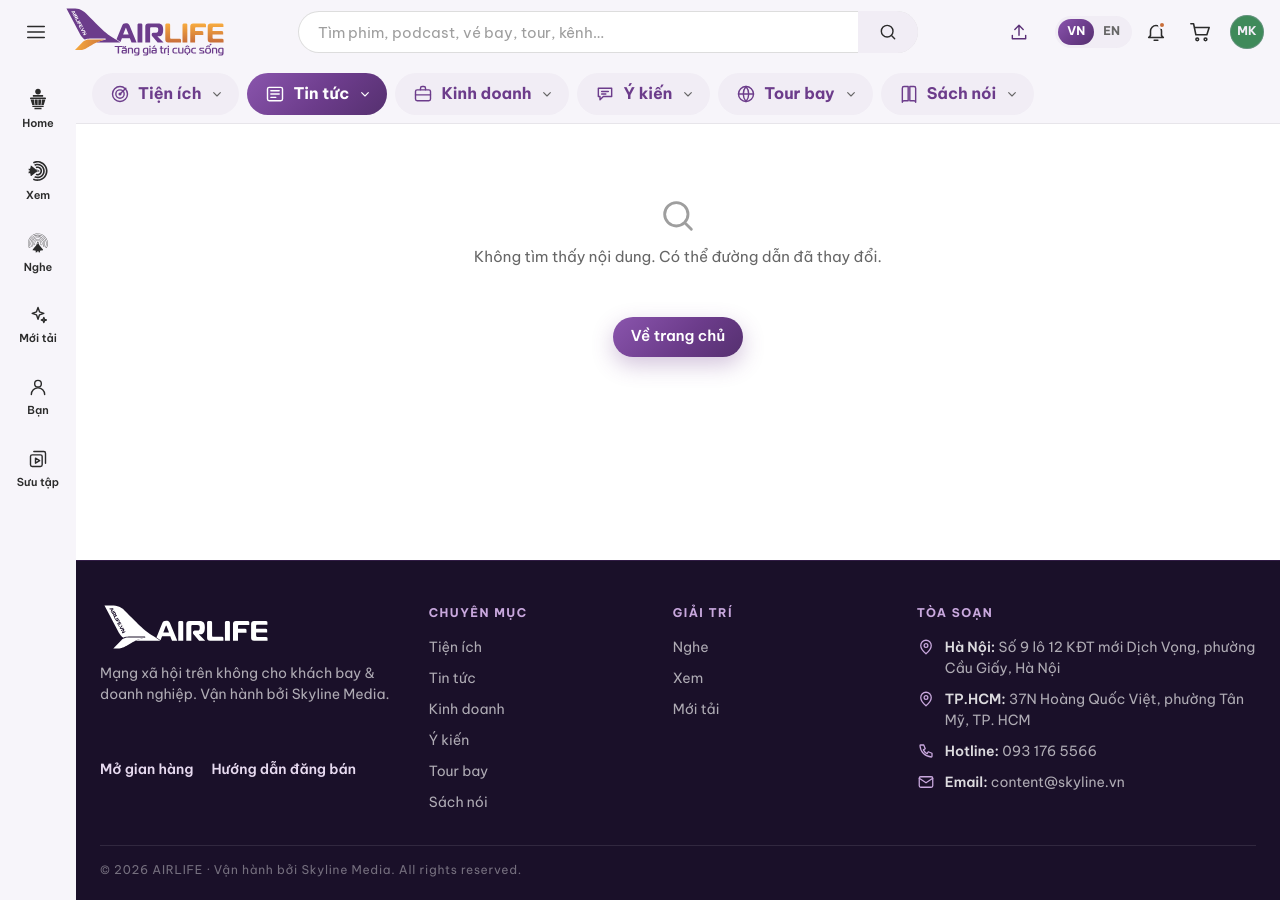
==== commit 137febe1: "Chính giao diện tiện ích và cỡ chữ" ====
--- a/bai-viet.html
+++ b/bai-viet.html
@@ -12,7 +12,7 @@
         <link rel="preconnect" href="https://fonts.gstatic.com" crossorigin>
         <link href="https://fonts.googleapis.com/css2?family=Be+Vietnam+Pro:wght@400;500;600;700;800&display=swap" rel="stylesheet">
         <!-- ?v=...: đổi mỗi lần sửa CSS/JS để trình duyệt tải bản mới thay vì dùng cache -->
-        <link rel="stylesheet" href="./css/style.css?v=20261105-8" />
+        <link rel="stylesheet" href="./css/style.css?v=20261110-1" />
     </head>
     <body data-page="article">
         <header class="header" id="site-header"></header>
@@ -23,9 +23,9 @@
             <footer class="footer" id="site-footer"></footer>
         </div>
 
-        <script src="./js/data.js?v=20261105-8"></script>
-        <script src="./js/icons.js?v=20261105-8"></script>
-        <script src="./js/layout.js?v=20261105-8"></script>
-        <script src="./js/main.js?v=20261105-8"></script>
+        <script src="./js/data.js?v=20261110-1"></script>
+        <script src="./js/icons.js?v=20261110-1"></script>
+        <script src="./js/layout.js?v=20261110-1"></script>
+        <script src="./js/main.js?v=20261110-1"></script>
     </body>
 </html>
--- a/css/style.css
+++ b/css/style.css
@@ -1430,7 +1430,7 @@
 .lockup, .panel__head h2, .section-head h2 {
   display: flex;
   align-items: flex-end;
-  gap: 4px;
+  gap: 0;
   font-family: "Be Vietnam Pro", system-ui, sans-serif;
   font-size: var(--fs);
   font-weight: 800;
@@ -1438,6 +1438,7 @@
   line-height: 1;
 }
 .lockup__text {
+  margin-left: -2px;
   white-space: nowrap;
   text-transform: uppercase;
   color: #6c3c8b;
@@ -1452,7 +1453,7 @@
 
 .section-head,
 .panel__head {
-  --fs: 22px;
+  --fs: 19px;
   --mh: 48px;
 }
 
@@ -1524,11 +1525,11 @@
 }
 
 .page-head {
-  --fs: 40px;
+  --fs: 34px;
   --mh: 84px;
   display: flex;
   align-items: flex-start;
-  gap: 6px;
+  gap: 0;
   margin: 0 0 24px;
 }
 .page-head h1 {
@@ -4049,6 +4050,437 @@
   line-height: 1.55;
 }
 
+/* ================= Tiện ích > Sơ đồ hướng dẫn: nhà ga & tàu bay ================= */
+.terminal {
+  display: block;
+  width: 100%;
+  height: auto;
+  margin-top: 12px;
+}
+.terminal .t-building {
+  fill: #f1edf5;
+  stroke: rgba(20, 20, 20, 0.14);
+}
+.terminal .t-zone {
+  fill: #ffffff;
+  stroke: rgba(20, 20, 20, 0.14);
+}
+.terminal .t-zone--sec {
+  fill: rgba(248, 172, 63, 0.18);
+  stroke: rgba(200, 110, 58, 0.5);
+}
+.terminal .t-gate {
+  fill: #ffffff;
+  stroke: rgba(20, 20, 20, 0.14);
+}
+.terminal .t-gate--mine {
+  fill: #6c3c8b;
+  stroke: #6c3c8b;
+}
+.terminal .t-label {
+  font-family: "Be Vietnam Pro", system-ui, sans-serif;
+  font-size: 12px;
+  font-weight: 600;
+  fill: #141414;
+  text-anchor: middle;
+}
+.terminal .t-label--gate {
+  font-size: 14px;
+  font-weight: 800;
+}
+.terminal .t-label--you {
+  fill: #5a2f76;
+  font-weight: 800;
+}
+.terminal .t-gate--mine + .t-label--gate {
+  fill: #fff;
+}
+.terminal .t-route {
+  fill: none;
+  stroke: #6c3c8b;
+  stroke-width: 3;
+  stroke-dasharray: 7 6;
+  stroke-linejoin: round;
+  animation: t-walk 1.2s linear infinite;
+}
+.terminal .t-you {
+  fill: #c86e3a;
+  stroke: #fff;
+  stroke-width: 3;
+}
+
+@keyframes t-walk {
+  to {
+    stroke-dashoffset: -26;
+  }
+}
+.t-steps {
+  display: grid;
+  gap: 8px;
+  margin-top: 14px;
+}
+.t-steps li {
+  display: flex;
+  gap: 10px;
+  align-items: baseline;
+  color: #141414;
+  font-size: 14px;
+}
+.t-steps b {
+  flex-shrink: 0;
+  display: inline-flex;
+  align-items: center;
+  justify-content: center;
+  width: 22px;
+  height: 22px;
+  border-radius: 50%;
+  background: #6c3c8b;
+  color: #fff;
+  font-size: 12px;
+}
+
+.seatmap {
+  display: grid;
+  gap: 6px;
+  justify-items: center;
+  max-width: 360px;
+  margin: 12px auto 0;
+  padding: 18px 16px;
+  border-radius: 120px 120px 28px 28px/90px 90px 28px 28px;
+  background: #f1edf5;
+  box-shadow: 0 0 0 1px rgba(20, 20, 20, 0.14) inset;
+}
+.seatmap__nose {
+  margin-top: 20px;
+  font-size: 12px;
+  font-weight: 700;
+  color: #666666;
+}
+.seatmap__nose--tail {
+  margin-top: 6px;
+}
+.seatmap__divider, .seatmap__exit {
+  width: 100%;
+  margin: 6px 0 2px;
+  font-size: 11px;
+  font-weight: 700;
+  letter-spacing: 0.06em;
+  text-transform: uppercase;
+  text-align: center;
+  color: #b05d2c;
+}
+.seatmap__exit {
+  color: #10b981;
+}
+.seatmap__row {
+  display: flex;
+  align-items: center;
+  gap: 10px;
+}
+.seatmap__side {
+  display: flex;
+  gap: 5px;
+}
+.seatmap__no {
+  width: 22px;
+  text-align: center;
+  font-size: 12px;
+  font-weight: 700;
+  color: #666666;
+}
+.seatmap__legend {
+  display: flex;
+  flex-wrap: wrap;
+  justify-content: center;
+  gap: 8px 18px;
+  margin-top: 12px;
+  font-size: 13px;
+  color: #2b2b2b;
+}
+.seatmap__legend span {
+  display: inline-flex;
+  align-items: center;
+  gap: 6px;
+}
+.seatmap__legend .seat {
+  width: 18px;
+  height: 18px;
+}
+
+.seat {
+  display: inline-flex;
+  align-items: center;
+  justify-content: center;
+  width: 30px;
+  height: 30px;
+  border-radius: 7px 7px 4px 4px;
+  background: #ffffff;
+  box-shadow: 0 0 0 1px rgba(20, 20, 20, 0.14) inset;
+  font-size: 11px;
+  font-weight: 700;
+  font-style: normal;
+  color: #666666;
+}
+.seat--biz {
+  width: 38px;
+  height: 34px;
+}
+.seat--taken {
+  background: #cfc6da;
+  box-shadow: none;
+  color: transparent;
+}
+.seat--mine {
+  background: #6c3c8b;
+  box-shadow: 0 0 0 3px rgba(108, 60, 139, 0.25);
+  color: #fff;
+}
+.seat--mine .icon {
+  width: 16px;
+  height: 16px;
+}
+
+/* ================= Tiện ích: Giám sát chuyến bay (bản đồ trực tiếp kiểu Flightradar24) ================= */
+.section[id] {
+  scroll-margin-top: 136px;
+}
+
+.section--first {
+  margin-top: 8px;
+}
+
+.live-map {
+  position: relative;
+  overflow: hidden;
+  border-radius: 16px;
+  box-shadow: 0 0 0 1px rgba(20, 20, 20, 0.07), 0 10px 30px rgba(20, 20, 20, 0.08);
+}
+.live-map__canvas {
+  height: min(68vh, 640px);
+  min-height: 420px;
+  background: #e8eef2;
+  z-index: 0;
+}
+.live-map__fallback {
+  display: grid;
+  place-items: center;
+  height: 100%;
+  color: #666666;
+}
+.live-map__search {
+  position: absolute;
+  top: 14px;
+  left: 50%;
+  z-index: 500;
+  display: flex;
+  align-items: center;
+  gap: 10px;
+  width: min(460px, 100% - 120px);
+  height: 46px;
+  padding: 0 16px;
+  border-radius: 10px;
+  background: #fff;
+  box-shadow: 0 10px 30px rgba(20, 20, 20, 0.08);
+  transform: translateX(-50%);
+}
+.live-map__search .icon {
+  color: #666666;
+}
+.live-map__search input {
+  flex: 1;
+  min-width: 0;
+  font-size: 16px;
+}
+.live-map__search input::placeholder {
+  color: #9e9e9e;
+  font-style: italic;
+}
+.live-map__badge {
+  position: absolute;
+  left: 14px;
+  top: 20px;
+  z-index: 500;
+  display: inline-flex;
+  align-items: center;
+  gap: 6px;
+  padding: 4px 10px;
+  border-radius: 999px;
+  background: rgba(26, 16, 41, 0.8);
+  color: #fff;
+  font-size: 12px;
+  font-weight: 800;
+  letter-spacing: 0.08em;
+}
+.live-map__badge i {
+  width: 8px;
+  height: 8px;
+  border-radius: 50%;
+  background: #ff3b30;
+  animation: blink 1.2s infinite;
+}
+.live-map .leaflet-popup-content {
+  font-family: "Be Vietnam Pro", system-ui, sans-serif;
+  font-size: 13px;
+  line-height: 1.5;
+}
+
+.fr-plane span {
+  display: block;
+  width: 22px;
+  height: 22px;
+  transition: transform 0.3s;
+}
+.fr-plane svg {
+  width: 100%;
+  height: 100%;
+  fill: #ffd23f;
+  stroke: rgba(0, 0, 0, 0.55);
+  stroke-width: 0.8;
+  filter: drop-shadow(0 1px 1px rgba(0, 0, 0, 0.3));
+}
+.fr-plane--ours svg {
+  fill: #6c3c8b;
+  stroke: #fff;
+}
+
+.ap-pin {
+  display: flex;
+  align-items: center;
+  justify-content: center;
+  border-radius: 50% 50% 50% 0;
+  background: #2f6fd6;
+  box-shadow: 0 0 0 2px #fff, 0 2px 4px rgba(0, 0, 0, 0.3);
+  transform: rotate(-45deg);
+}
+.ap-pin .icon {
+  width: 15px;
+  height: 15px;
+  color: #fff;
+  transform: rotate(45deg);
+}
+
+/* ================= Tiện ích: Thông tin chuyến bay (ảnh ngang tràn màn hình theo cảng hàng không) ================= */
+.ap-banners {
+  display: grid;
+  gap: 12px;
+}
+
+.ap-banner {
+  position: relative;
+  display: block;
+  overflow: hidden;
+  aspect-ratio: 32/9;
+  border-radius: 16px;
+  background: #1a1029;
+  color: #fff;
+}
+.ap-banner img {
+  width: 100%;
+  height: 100%;
+  object-fit: cover;
+  transition: transform 0.6s cubic-bezier(0.2, 0.8, 0.2, 1);
+}
+.ap-banner:hover img {
+  transform: scale(1.04);
+}
+.ap-banner::after {
+  content: "";
+  position: absolute;
+  inset: 0;
+  background: linear-gradient(90deg, rgba(26, 16, 41, 0.85) 0%, rgba(26, 16, 41, 0.35) 55%, rgba(26, 16, 41, 0) 100%);
+}
+.ap-banner__body {
+  position: absolute;
+  left: 28px;
+  top: 50%;
+  z-index: 1;
+  display: grid;
+  gap: 4px;
+  transform: translateY(-50%);
+}
+.ap-banner__body small {
+  font-size: 12px;
+  font-weight: 700;
+  letter-spacing: 0.08em;
+  text-transform: uppercase;
+  color: #f8ac3f;
+}
+.ap-banner__body strong {
+  font-size: clamp(24px, 3vw, 40px);
+  font-weight: 800;
+  line-height: 1.1;
+}
+.ap-banner__more {
+  display: inline-flex;
+  align-items: center;
+  gap: 2px;
+  margin-top: 6px;
+  font-size: 14px;
+  font-weight: 600;
+  color: rgba(255, 255, 255, 0.85);
+}
+.ap-banner__more .icon {
+  width: 16px;
+  height: 16px;
+}
+
+.ap-board {
+  margin-top: 14px;
+  scroll-margin-top: 136px;
+}
+.ap-board__head {
+  display: flex;
+  align-items: center;
+  justify-content: space-between;
+  margin-bottom: 6px;
+}
+.ap-board__head h3 {
+  font-size: 20px;
+  font-weight: 800;
+  color: #6c3c8b;
+}
+.ap-board__head h3 small {
+  margin-left: 6px;
+  font-size: 13px;
+  font-weight: 600;
+  color: #666666;
+}
+.ap-board__weather {
+  display: inline-flex;
+  align-items: center;
+  gap: 6px;
+  font-size: 18px;
+  font-weight: 800;
+}
+.ap-board__weather .icon {
+  color: #c86e3a;
+}
+.ap-board .tabs {
+  margin-bottom: 4px;
+}
+
+.ap-others {
+  scroll-margin-top: 136px;
+  display: grid;
+  grid-template-columns: repeat(auto-fill, minmax(220px, 1fr));
+  gap: 12px;
+  margin-top: 14px;
+}
+
+.ap-card {
+  position: relative;
+  display: block;
+  overflow: hidden;
+  aspect-ratio: 16/9;
+  border-radius: 16px;
+  background: #1a1029;
+}
+.ap-card img {
+  width: 100%;
+  height: 100%;
+  object-fit: cover;
+}
+
 /* ================= ≤ 1536px ================= */
 @media screen and (max-width: 1536px) {
   .watch {
@@ -4207,6 +4639,9 @@
   }
   .container {
     padding: 16px 12px 36px;
+  }
+  body[data-page=home] .page > .container {
+    padding-top: 0;
   }
   .header {
     gap: 8px;
@@ -4374,7 +4809,7 @@
     bottom: 78px;
   }
   .page-head {
-    --fs: 28px;
+    --fs: 24px;
     --mh: 60px;
   }
   .page-head p {
@@ -4385,7 +4820,7 @@
   }
   .section-head,
   .panel__head {
-    --fs: 18px;
+    --fs: 16px;
     --mh: 40px;
   }
   .hero {
@@ -4427,15 +4862,12 @@
     gap: 12px;
   }
   .top-grid__stack {
-    display: flex;
-    overflow-x: auto;
-    scroll-snap-type: x mandatory;
-    scrollbar-width: none;
-  }
-  .top-grid__stack .tile {
-    flex: 0 0 60%;
-    aspect-ratio: 16/9;
-    scroll-snap-align: start;
+    display: none;
+  }
+  .top-grid__hero .hero {
+    margin: 0 -12px;
+    border-radius: 0;
+    box-shadow: none;
   }
   .top-grid__row {
     grid-template-columns: repeat(2, minmax(0, 1fr));
@@ -4634,3 +5066,41 @@
     gap: 20px 16px;
   }
 }
+@media screen and (max-width: 767px) {
+  .live-map,
+  .ap-banner {
+    margin: 0 -12px;
+    border-radius: 0;
+  }
+  .live-map__canvas {
+    height: 72vh;
+    min-height: 380px;
+  }
+  .live-map__search {
+    left: 64px;
+    right: 12px;
+    width: auto;
+    transform: none;
+    height: 42px;
+  }
+  .live-map__search {
+    left: 12px;
+  }
+  .live-map__badge {
+    top: 66px;
+    left: 12px;
+  }
+  .ap-banners {
+    gap: 8px;
+  }
+  .ap-banner {
+    aspect-ratio: 16/7;
+  }
+  .ap-banner__body {
+    left: 16px;
+  }
+  .ap-others {
+    grid-template-columns: repeat(2, minmax(0, 1fr));
+    gap: 10px;
+  }
+}
